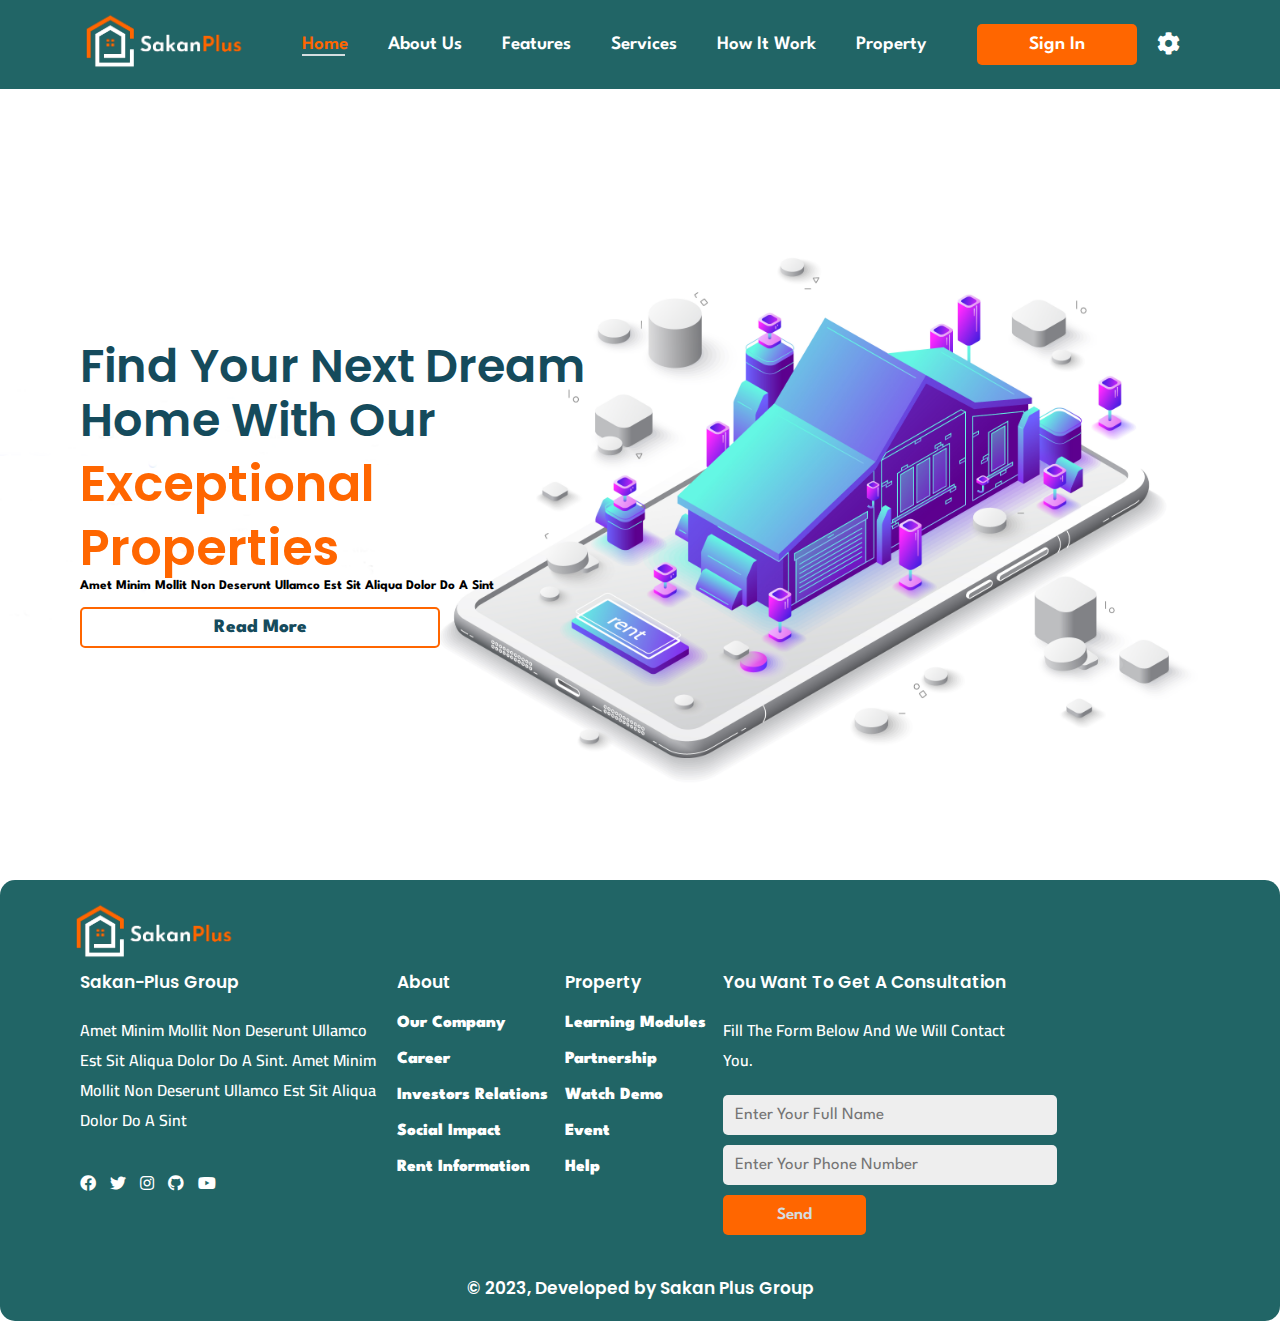
==== index.html @ 04aadc59 "modified html file and css add responsive design code" ====
<!DOCTYPE html>
<html lang="en">

<head>
    <meta charset="UTF-8">
    <meta http-equiv="X-UA-Compatible" content="IE=edge">
    <meta name="viewport" content="width=device-width, initial-scale=1.0">
    <title>Sakan-Plus-Real-Estate</title>

    <meta name="description"
        content="The leading real estate marketplace. Search millions of for-sale and rental listings, compare SakanPlus® home values and connect with local professionals.">
    <meta itemprop="name" content="Sakan-Plus Real Estate, Rentals, and Mortgage">

    <meta property="og:title" content="Sakan-Plus: Real Estate, Apartments, Mortgages & Home Values">
    <meta property="og:type" content="website">
    <meta property="og:image" content="logo.png">
    <meta property="og:url" content="https://www.Sakan-Plus.com/">
    <meta property="og:description"
        content="The leading real estate marketplace. Search millions of for-sale and rental listings, compare sakan-plus® home values and connect with local professionals.">
    <meta property="og:locale" content="en_US">
    <meta property="og:site_name" content="Sakan Plus">

    <meta name="ROBOTS" content="All">

    <meta name="next-head-count" content="2">
    <meta name="google-translate-customization" content="3">
    <meta name="google-signIn-scope" content="openid profile email">
    <meta name="google-signIn-cookiePolicy" content="single_host_origin">

    <meta name="viewport"
        content="width=device-width, height=device-height, user-scalable=yes, initial-scale=1.0, minimum-scale=1.0">
    <meta name="referrer" content="always">
    <meta name="msapplication-config" content="none">
    <meta name="apple-mobile-web-app-capable" content="yes">
    <meta name="format-detection" content="telephone=no">
    <meta http-equiv="x-dns-prefetch-control" content="on">

    <meta name="author" content="Sakan-Plus-IT-group">
    <meta name="keyword" content="real Estate, home ,house ,buy ,sell ,rent ,services ,agent ,manage ,address">
    <meta name="googleBot" content="translate">


    <link rel="stylesheet" href="css/style.css">
    <link rel="shortcut icon" href="assets/favicon-logo-sakan-plus/favicon-SakanPlus-En.png" type="image/x-icon"
        type="text/css">
    <link rel="apple-touch-icon" type="text/css">


    <!-- <link rel="stylesheet" href="css/bootstrap.min.css" type="text/css"> -->
    <!-- <link rel="stylesheet" href="https://maxcdn.bootstrapcdn.com/bootstrap/3.4.1/css/bootstrap.min.css"> -->
    <!--  <script src="https://ajax.googleapis.com/ajax/libs/jquery/3.6.3/jquery.min.js"></script> -->
    <!-- <script src="https://maxcdn.bootstrapcdn.com/bootstrap/3.4.1/js/bootstrap.min.js"></script> -->

    <link rel="stylesheet" href="https://cdnjs.cloudflare.com/ajax/libs/font-awesome/4.7.0/css/font-awesome.min.css">
    <link rel="stylesheet" href="https://unpkg.com/boxicons@latest/css/boxicons.min.css">

    <link rel="preconnect" href="https://fonts.googleapis.com">
    <link rel="preconnect" href="https://fonts.gstatic.com" crossorigin>
    <link
        href="https://fonts.googleapis.com/css2?family=Cairo:wght@200&family=League+Spartan:wght@200&family=Poppins:wght@400;600;700;800&display=swap"
        rel="stylesheet">

    <link rel="stylesheet" href="https://use.fontawesome.com/releases/v5.15.4/css/all.css" />

</head>

<body>



    <!-- SCROLL TOP BUTTON -->
    <a id="scroll-top-btn" class="scrollToTop" href="#header">
        <!-- <i class="fa fa-chevron-up"></i> -->
        <i class="fa fa-home"></i>
    </a>
    <!-- END SCROLL TOP BUTTON -->

    <!-- Header Section Begin -->
    <section id="header">
        <div class="header__logo">
            <a href="index.html"><img src="./assets/logo-darkmode/sakan-logo-dark-cahnge.png" class="logo" alt=""></a>
        </div>
        <div class="bx bx-menu" id="menu-icon"></div>
        <nav class="navbar">
            <ul class="navbar-list">
                <li><a class="active" href="#">home</a></li>
                <li><a href="#">about us</a></li>
                <li><a href="#">features</a></li>
                <li><a href="#">services</a></li>
                <li><a href="#">how it work</a></li>
                <li><a href="#">property</a></li>

            </ul>

        </nav>
        <div class="header-btn ">
            <a href="#" class="sign-btn">sign in</a>
            <li class="dropdown-icon">
                <a href="javascript:void(0);" onclick="myFunction()" class="drop-btn">
                    <i class="fa fa-gear"></i>
                </a>
                <div class="dropdown-content">
                    <a class="content-1" href="#">En</a>
                    <a class="content-2" href="#">Ar</a>
                </div>

            </li>
        </div>

    </section>
    <!-- Header Section End -->

    <!-- hero Section Begin -->
    <section id="hero">
        <div class="hero-aside-block">
            <h2>find your next dream home with our</h2>
            <h1>exceptional properties</h1>
            <h5>Amet minim mollit non deserunt ullamco est sit aliqua dolor do a sint</h5>
            <a href="#" class="hero-sign-btn">read more</a>
        </div>

    </section>

    <section id="hero-search">
       <!--  <div class="container-search"> -->
        <!--     <div class="select-box">
                <label for="select-box1" class="label select-box1"><span class="label-desc">Location</span></label>
                <select id="select-box1" class="select">
                    <option value="Choice 1">Irbid</option>
                    <option value="Choice 2">Ajloun</option>
                    <option value="Choice 3">Jerash</option>

                    <option value="Choice 4"> Mafraq</option>
                    <option value="Choice 5">Balqa</option>
                    <option value="Choice 6"> Amman</option>

                    <option value="Choice 4">Zarqa</option>
                    <option value="Choice 5">Madaba</option>
                    <option value="Choice 6">Karak</option>

                    <option value="Choice 4">Tafilah</option>
                    <option value="Choice 5">Ma'an</option>
                    <option value="Choice 6">Aqaba</option>
                </select> 

                

         
        </div>

        </form>
-->
        

    </section>
    <!-- hero Section Begin -->


    <!--   <section id="features">
        <div class="lft-side">
            <a href="#"><img src="./dassets/sakan-plus -main-home/home-main.jpg" alt=""></a>
        </div>
        <div class="rih-side">
            <h4>Features</h4>
            <h2>We provide the best property for you</h2>
            <h5>Amet minim mollit non deserunt ullamco est sit aliqua dolor do a sint.
                Amet minim mollit non deserunt ullamco est sit aliqua dolor do a sint</h5>
            <div class="features-box">
                <div class="bx-1"></div>
                <div class="bx-2"></div>
                <div class="bx-3"></div>
                <div class="bx-4"></div>
            </div>
            <a href="#">read more</a>
        </div>
    </section> -->


    <footer class="section-p1">
        <div class="ft-ma-logo">
            <a href="index.html">
                <!--   <i class="fa fa-home" aria-hidden="true"></i>
                  <h4 class="col-1">SakanPlus</h4> -->
                <img src="./assets/logo-darkmode/sakan-logo-dark-cahnge.png" class="logo" alt="">
            </a>

        </div>
        <div class="ft-ma-space">
            <div class="col">
                <h4>Sakan-Plus group</h4>
                <p>Amet minim mollit non deserunt ullamco est sit aliqua dolor do a sint.
                    Amet minim mollit non deserunt ullamco est sit aliqua dolor do a sint</p>
                <p id="time"></p>
                <div class="follow">
                    <div class="icon">
                        <i class="fab fa-facebook"></i>
                        <i class="fab fa-twitter"></i>
                        <i class="fab fa-instagram"></i>
                        <i class="fab fa-github"></i>
                        <i class="fab fa-youtube"></i>
                    </div>
                </div>
            </div>

            <div class="col">
                <h4>about</h4>
                <a href="#">our company</a>
                <a href="#">career</a>
                <a href="#">investors relations</a>
                <a href="#">social impact</a>
                <a href="#">rent information</a>
            </div>
            <div class="col">
                <h4>property</h4>
                <a href="#">learning modules</a>
                <a href="#">partnership</a>
                <a href="#">watch demo</a>
                <a href="#">event</a>
                <a href="#">Help</a>
            </div>

            <div class="col">
                <h4>you want to get a consultation</h4>
                <p>fill the form below and we will contact you.</p>
                <form class="ft-form-ty1" action="#" method="post">
                    <input type="text" name="full_name" placeholder="Enter Your Full Name">
                    <input type="text" name="phone_number" placeholder="Enter Your Phone Number">

                    <button type="submit">Send</button>
                </form>
            </div>

            <div class="copyright">
                <h4>&copy; 2023, Developed by <a href="https://github.com/MALEK-FRAIJ/SakanPlus.git">Sakan Plus
                        Group</a>
                </h4>
            </div>
        </div>
    </footer>





















    <!-- js file link -->
    <script src="./js/index.js"></script>
</body>

</html>
---- css/style.css ----
@import url('https://fonts.googleapis.com/css2?family=Cairo:wght@200&family=League+Spartan:wght@200&display=swap');

:root {
    --headingColor: #222;
    --backgroundMainColor: #216566;
    --fontColor: #d5dee0;
    --orangeColor: #ff6600;
    --background-transparent: transparent;
    --shadowBoxVar: 0 5px 15px rgba(0, 0, 0, 0.466);
    --darkFont: #050505;
    --uxBackgroundColor: #fdd7bd33;
    --dropBackgroundColor: #d3d5dfc7;
    --cairoFont: 'Cairo', sans-serif;
    --heroH2Color: #154b5c;
    --whiteColor: #ffffff;
}

/* Table of Content
==================================================
#BASIC TYPOGRAPHY
#HEADER SECTION
#NAVBAR SECTION
#SLIDER SECTION
#PROMO SECTION
#PRODUCT SECTION
#BANNER SECTION
#POPULAR SECTION
#SUPPORT SECTION
#TESTIMONIAL SECTION
#LATEST BLOG SECTION
#CLIENT BRAND SECTION
#PRODUCT PAGE
#PRODUCT DETAILS PAGE
#CART VIEW PAGE
#CHECKOUT PAGE
#MY ACCOUNT  PAGE
#BLOG ARCHIVE  PAGE
#BLOG DETAILS  PAGE
#CONTACT  PAGE
#ERROR  PAGE
#FOOTER SECTION
#RESPONSIVE DESIGN

*/

/* BASE - Base styles, Variables, Mixins, etc. */
* {
    margin: 0;
    padding: 0;
    box-sizing: border-box;
    font-family: 'League Spartan', sans-serif;
}

h1 {
    font-size: 50px;
    line-height: 64px;
    color: var(--headingColor);
}

h2 {
    font-size: 46px;
    line-height: 54px;
    color: var(--headingColor);
}

h4 {
    font-size: 20px;
    color: var(--headingColor);
}

h6 {
    font-weight: 700;
    font-size: 12px;
}

p {
    font-size: 16px;
    color: #465b52;
    margin: 15px 0 20px 0;
}

body {
    width: 100%;
    /* background-color: var(); */

}

/* Header Section Begin*/
#header,
.header-btn,
.navbar .navbar-list,
.navbar-search,
#features {
    display: flex;
    align-items: center;
    justify-content: space-between;
    flex-wrap: no-wrap;

}

#header {

    padding: 10px 80px;
    background-color: var(--backgroundMainColor);
    /*  border-radius: 15px; */
    /*  box-shadow: var(--shadowBoxVar); */
    z-index: 999;
    position: sticky;
    top: 0;
    left: 0;
}


.header__logo .logo {
    width: 170px;
}


.navbar .navbar-list li,
.header-btn a {
    list-style-type: none;
    padding: 0 20px;
    text-transform: capitalize;
    position: relative;


}

.navbar .navbar-list li a,
.header-btn a,
.hero-aside-block a {
    text-decoration: none;
    font-size: 19px;
    font-weight: 600;
    color: var(--whiteColor);
    transition: .3s .3s ease;

}

.navbar .navbar-list li a:hover,
.navbar .navbar-list li .active {
    color: var(--orangeColor);
}

.navbar .navbar-list li a::after {
    content: "";
    width: 0%;
    height: 2px;
    background-color: var(--fontColor);
    position: absolute;
    bottom: -3px;
    left: 20px;
    transition: .3s .3s ease;
}

.navbar .navbar-list li a:hover::after,
.navbar .navbar-list li .active::after {
    width: 50%;
}

.header-btn .sign-btn,
.hero-aside-block a {
    border: 2px solid transparent;
    border-radius: 5px;
    background-color: var(--orangeColor);
    padding: 10px 50px;
    text-align: center;
    color: var(--whiteColor);
    cursor: pointer;
    transition: .2s .2s ease-in-out;
}

.header-btn .sign-btn:hover {
    background-color: var(--background-transparent);
    border: 2px solid var(--orangeColor);
}

/* dropdown -list-Languages Begin */
.dropdown-icon {
    display: flex;
}

.dropdown-icon .drop-btn .fa {
    font-size: 23px;
    color: var(--whiteColor);
}

.dropdown-icon .drop-btn .fa:hover {
    color: var(--orangeColor);
}

.header-btn .dropdown-content {
    position: relative;
    display: none;
    z-index: 1;
    background-color: var(--orangeColor);
    min-width: 50px;
    box-shadow: 0px 8px 16px 0px rgba(0, 0, 0, 0.2);
    border-radius: 50px;

}

.header-btn .dropdown-content a {
    color: var(--fontColor);
    padding: 12px 16px;
    text-decoration: none;
    display: block;
    text-align: left;

}

.header-btn .dropdown-content .content-1:hover {
    background-color: var(--dropBackgroundColor);
    color: var(--orangeColor);
    border-top-right-radius: 50px;
    border-top-left-radius: 50px;
}

.header-btn .dropdown-content .content-2:hover {
    background-color: var(--dropBackgroundColor);
    color: var(--orangeColor);
    border-bottom-right-radius: 50px;
    border-bottom-left-radius: 50px;
}

#menu-icon {
    font-size: 40px;
    z-index: 10001;
    color: var(--whiteColor);
    cursor: pointer;
    display: none;
}

/* dropdown -list-Languages End */
/* Header Section End */



/*   hero Section Begin */
#hero {
    background-image: url("../assets/hero-background-real-estate/hero1.png");
    background-size: cover;
    background-position: top 60% right 0;
    background-color: #E3E6F3;
    height: 90vh;
    width: 100%;
    padding: 0 80px;
}

#hero .hero-aside-block {
    max-width: 50%;
    height: 90vh;
    display: flex;
    flex-direction: column;
    align-items: flex-start;
    justify-content: center;
    text-transform: capitalize;
}

#hero h5 {
    padding-bottom: 15px;
}

#hero h2 {
    color: var(--heroH2Color);
    padding-bottom: 5px;
    font-weight: 600;
    font-family: 'Poppins', sans-serif;

}

#hero h1 {
    color: var(--orangeColor);
    font-weight: 600;
    font-family: 'Poppins', sans-serif;
}

.hero-aside-block a {
    width: 40vh;
    font-weight: 800;
    background-color: var(--background-transparent);
    border: 2px solid var(--orangeColor);
    color: var(--heroH2Color);
}

.hero-aside-block a:hover {
    background-color: var(--orangeColor);
    color: var(--whiteColor);
}
/*   hero Section End */


/* hero-search Begin */
#hero-search {
    
    background-color: #d5dee0;
    width: 60%;
    padding: 0 20px;
    margin: 0 auto;
    height: min-content;
    border-radius: 10px;
    margin-top: -3vw;

}
/* #hero-search .container-search{
    display: flex;
    align-items: center;
    justify-content: space-between;
    background-color: #b9aeae;
   
    
}
 */

/*   hero Search End */

/* footer section Begin */
.section-p1 {
    background-color: var(--backgroundMainColor);
    border-radius: 15px;
}

.ft-ma-logo {
    margin: 20px 0 0 40px;
    padding: 20px 0 0 30px;


}

.ft-ma-logo .logo {
    width: 170px;
}

.ft-ma-logo .logo:hover {
    border: 2px solid var(--whiteColor);
    border-radius: 4px;
}

.ft-ma-space {
    display: flex;
    flex-wrap: wrap;
    justify-content: space-between;
    margin: 0 40px;
    padding: 0 40px;

}

.ft-ma-space .col {
    width: fit-content;
    flex-wrap: wrap;
    display: flex;
    flex-direction: column;
    align-items: flex-start;
    text-transform: capitalize;

}

.ft-ma-space .col p {
    width: 300px;
    font-weight: 600;
    font-size: 16px;
    font-family: 'Cairo', sans-serif;

}

.ft-ma-space h4,
.ft-ma-space .copyright a {
    font-size: 17px;
    padding-bottom: 20px;
    font-weight: 600;
    color: var(--whiteColor);
    font-family: 'Poppins', sans-serif;

}

.ft-ma-space p {
    margin-top: 0;
    font-size: 17px;
    color: var(--whiteColor);

}

.ft-ma-space a {
    color: var(--whiteColor);
    font-size: 17px;
    font-weight: 900;
    text-decoration: none;
    margin-bottom: 20px;
}

.ft-ma-space .follow i {
    color: var(--whiteColor);
    padding-right: 10px;
    cursor: pointer;
    margin-bottom: 20px;

}

.ft-ma-space .follow i:hover,
.ft-ma-space a:hover {
    color: var(--orangeColor);
}

.ft-ma-space .copyright {
    width: 100%;
    text-align: center;
    margin-top: 20px;
    padding-top: 20px;

}

.ft-ma-space .ft-form-ty1 input[type=text] {

    width: 70%;
    margin-bottom: 10px;
    padding: 10px;
    border: 2px solid transparent;
    border-radius: 5px;
    background-color: #eee;
    font-size: 17px;
}

.ft-ma-space .ft-form-ty1 button {
    width: 30%;
    padding: 10px;
    border: 2px solid var(--background-transparent);
    cursor: pointer;
    border-radius: 5px;
    color: var(--fontColor);
    background-color: var(--orangeColor);
    font-size: 17px;
    font-weight: 600;
    transition: .2s .2s ease;
}

.ft-ma-space .ft-form-ty1 button:hover {
    background-color: var(--background-transparent);
    border: 2px solid var(--orangeColor);
}

/* footer section End */






















/*scroll to top Begin*/
#scroll-top-btn {
    position: fixed;
    bottom: 20px;
    right: 20px;
    display: none;
    font-size: 18px;
    border: none;
    outline: none;
    background-color: var(--orangeColor);
    color: white;
    cursor: pointer;
    padding: 15px;
    border-radius: 10px;

    /*  -webkit-transition: all 0.5s ease 0s;
    -moz-transition: all 0.5s ease 0s;
    -ms-transition: all 0.5s ease 0s;
    -o-transition: all 0.5s ease 0s;
    transition: all 0.5s ease 0s; */
}

#scroll-top-btn:hover,
#scroll-top-btn:focus {
    border: 2px solid var(--orangeColor);
    background-color: var(--background-transparent);
    text-decoration: none;
    color: var(--orangeColor);
}

/*scroll to top End*/
/* RESPONSIVE DESIGN Begin */

@media (max-width: 1199px) {
    #header {
        padding: 15px 3% 15px 7%;
        transition: .2s;

    }


    #hero .hero-aside-block {
        min-width: 50%;
    }

    #hero h5 {
        font-size: 16px;
    }

    #hero h1 {
        font-size: 3.5vw;
    }
}

@media (max-width: 991px) {

    #header {
        padding: 15px 1%;

    }

    .navbar .navbar-list li,
    .header-btn a {
        padding: 0 10px;
    }

    #hero .hero-aside-block {
        min-width: 60%;
    }


}

@media (max-width: 767px) {
    #header {
        padding: 5px 2%;
        flex-wrap: wrap;

    }

    .navbar .navbar-list li,
    .header-btn a {
        padding: 0 5px;
    }

    .navbar .navbar-list li a {
        padding: 5px;
    }

    #hero .hero-aside-block {
        max-width: 70%;

    }

    #hero h2 {
        font-size: 4.5vw;

    }

    #hero h5 {

        font-size: 15px;
    }

    #hero h1 {

        font-size: 3.5vw;
    }

    .ft-ma-space .col {
        margin-bottom: 15%;
    }
}

@media (max-width: 640px) {
    #header {
        padding: 18px 3%;
        transition: .2s;

    }


    #menu-icon {
        display: block;
    }

    .navbar .navbar-list li a {
        color: var(--darkFont);
        font-weight: 600;
        font-size: 16px;
        font-family: 'Poppins', sans-serif;
    }

    .navbar .navbar-list li a:hover::after,
    .navbar .navbar-list li .active::after {
        width: 0;
    }


    .navbar .navbar-list {

        position: absolute;
        top: -800px;
        left: 0;
        right: 0;
        display: flex;
        flex-direction: column;
        background-color: #b9bcc7ad;
        transition: all .50s ease;
        text-align: left;

    }

    .navbar .navbar-list a {
        display: block;
        padding: 1rem;
        margin: 0.8rem;
        color: var(--darkFont);
    }

    .navbar .open {
        top: 100%;
    }

    .header__logo {
        padding-left: 50px;
    }


}

@media (max-width: 480px) {
    #hero {
        background-position: top 25% right 20%;
        height: 90vh;
    }
   
    #hero .hero-aside-block {
        max-width: 100%;

    }

    #hero h2 {
        font-size: 4.5vw;

    }

    #hero h5 {

        font-size: 15px;
    }

    #hero h1 {

        font-size: 3.5vw;
    }
}

@media (max-width: 360px) {
   
    .ft-ma-space .col p {
        width: 240px;
    }
}

/* RESPONSIVE DESIGN End */
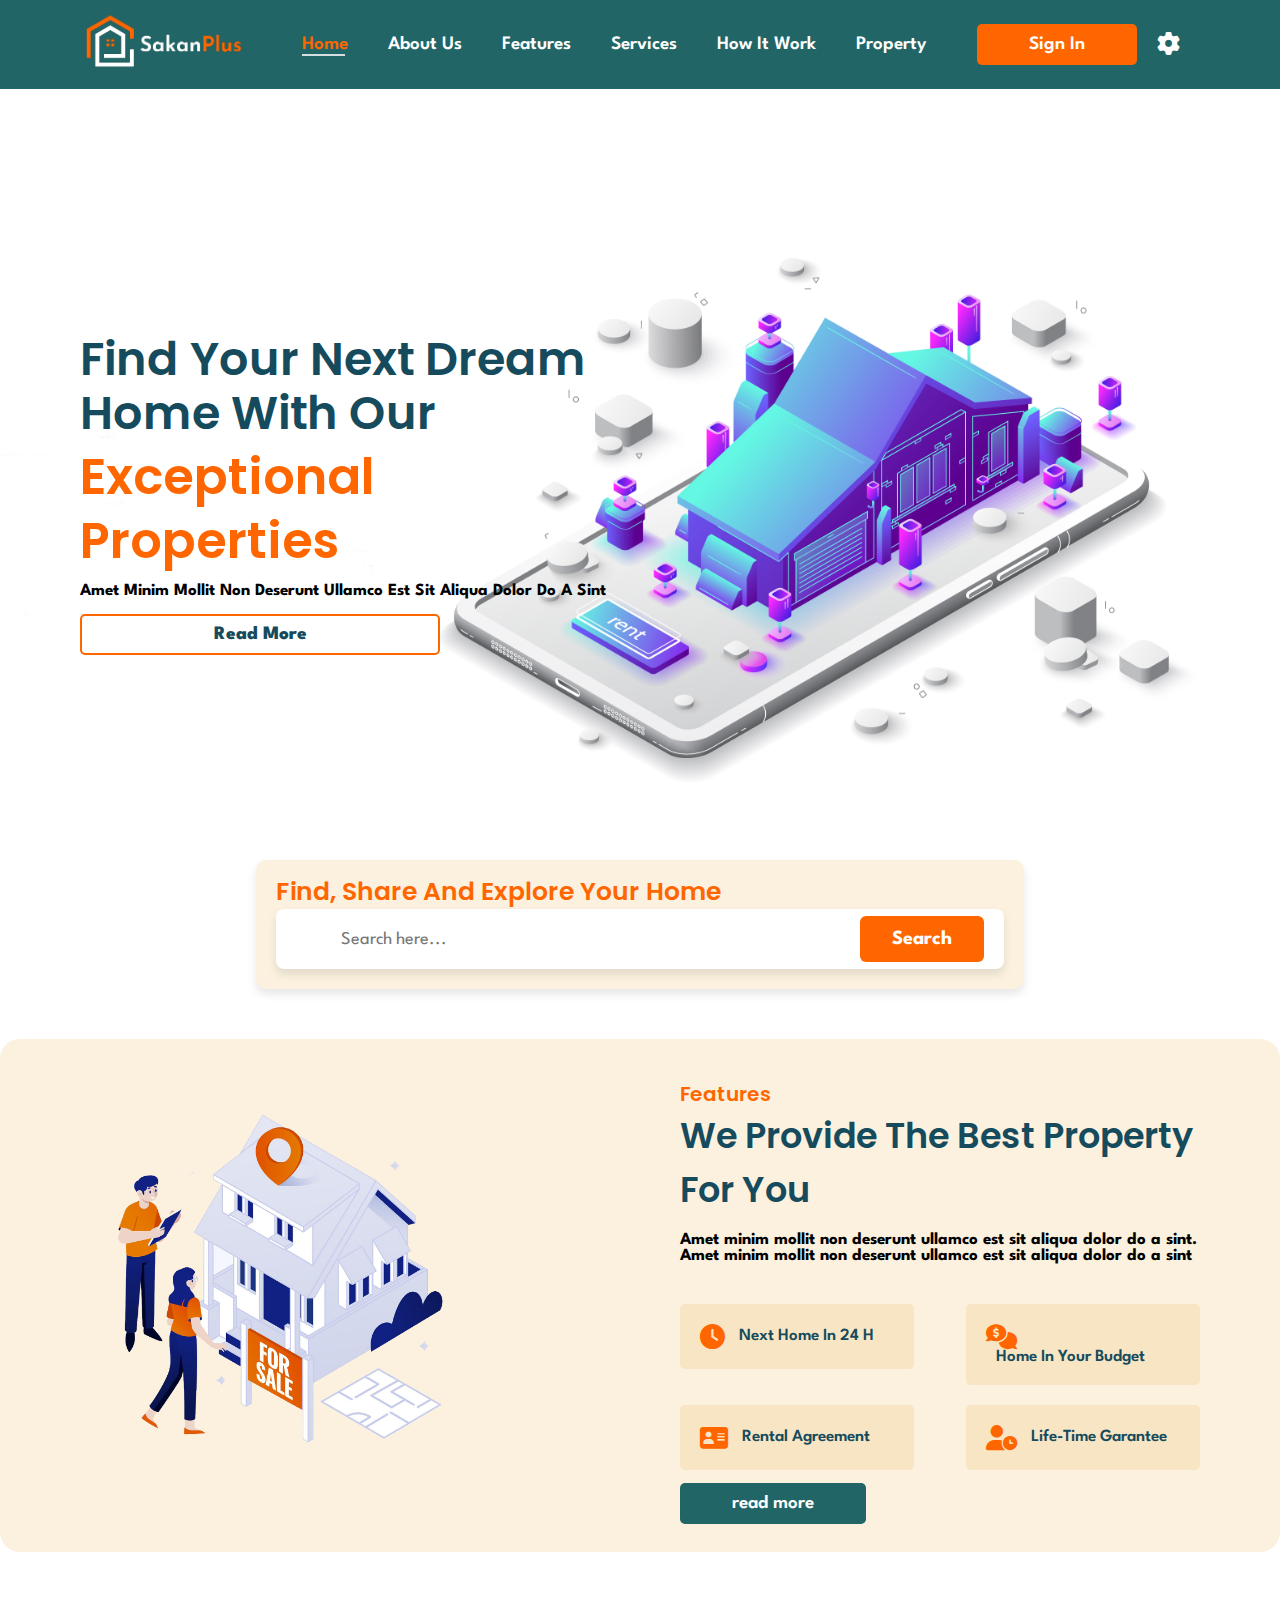
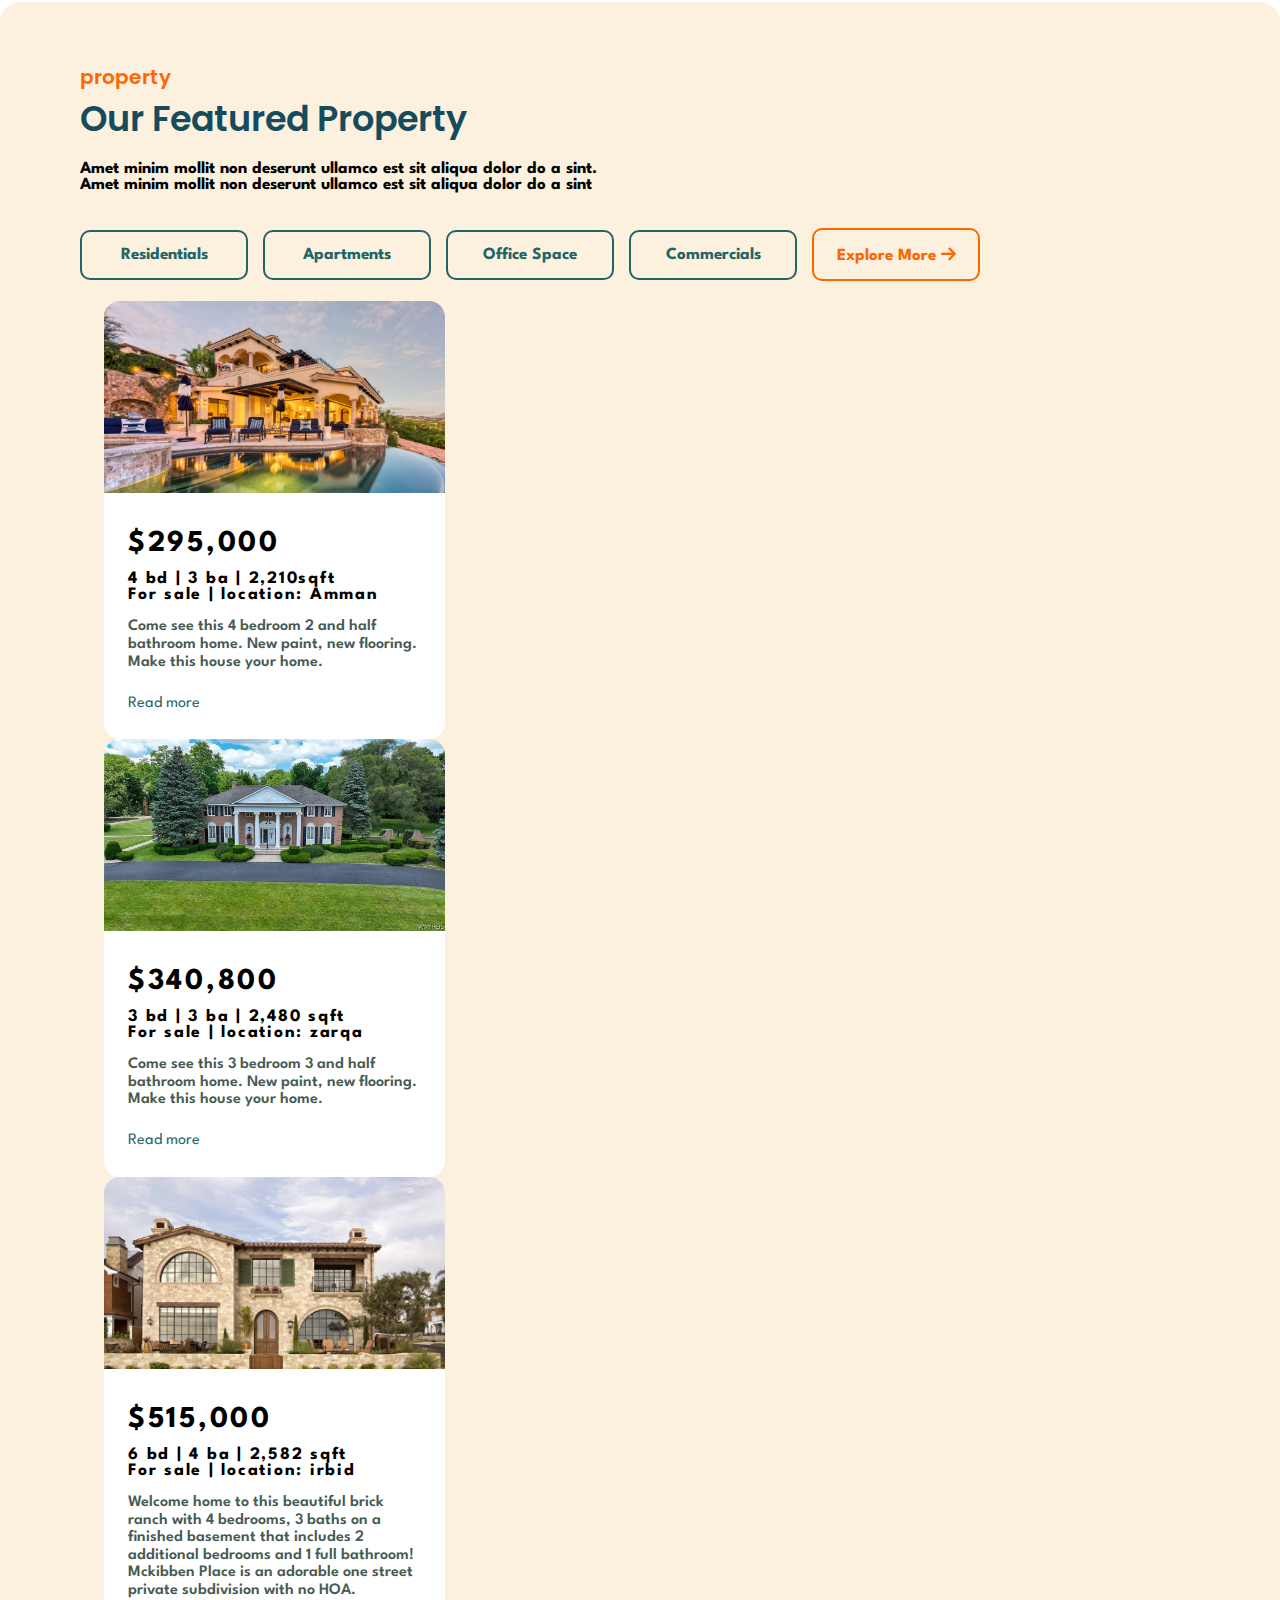
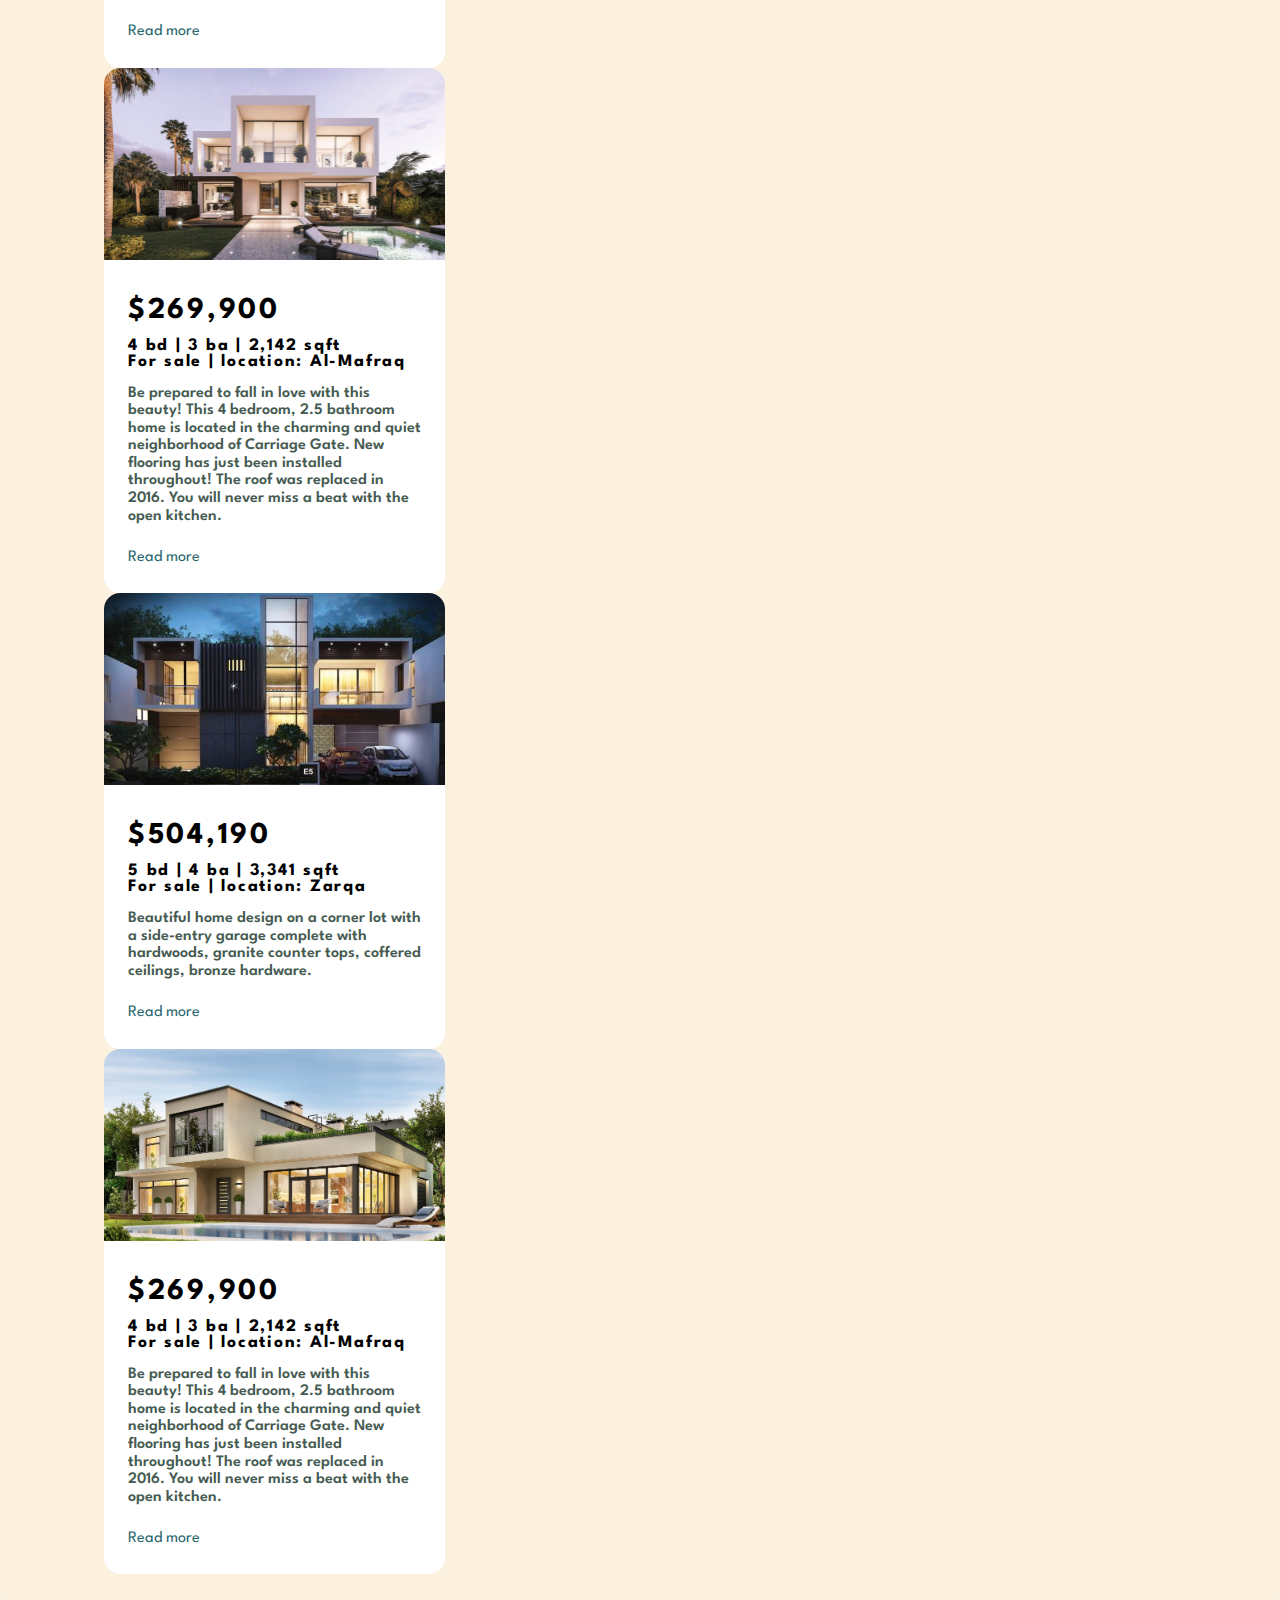
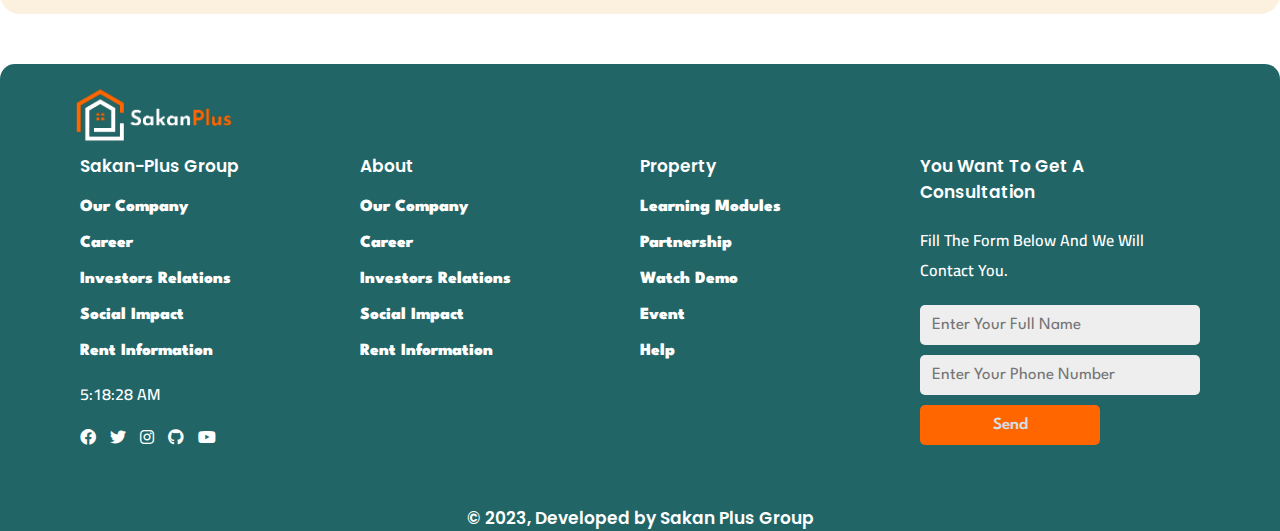
==== commit c9dea6dd: "add a new images for the card home in project" ====
--- a/index.html
+++ b/index.html
@@ -61,6 +61,9 @@
         rel="stylesheet">
 
     <link rel="stylesheet" href="https://use.fontawesome.com/releases/v5.15.4/css/all.css" />
+    <link rel="stylesheet" href="https://unicons.iconscout.com/release/v4.0.0/css/line.css" />
+    <link rel="stylesheet" href="https://cdnjs.cloudflare.com/ajax/libs/font-awesome/6.0.0/css/all.min.css">
+
 
 </head>
 
@@ -69,11 +72,13 @@
 
 
     <!-- SCROLL TOP BUTTON -->
-    <a id="scroll-top-btn" class="scrollToTop" href="#header">
-        <!-- <i class="fa fa-chevron-up"></i> -->
-        <i class="fa fa-home"></i>
+    <a id="scroll-top-btn" class="scrollToTop" href="#">
+        <i class="fa fa-chevron-up"></i>
+        <!-- <i class="fa fa-home"></i> -->
     </a>
     <!-- END SCROLL TOP BUTTON -->
+
+
 
     <!-- Header Section Begin -->
     <section id="header">
@@ -122,58 +127,237 @@
     </section>
 
     <section id="hero-search">
-       <!--  <div class="container-search"> -->
-        <!--     <div class="select-box">
-                <label for="select-box1" class="label select-box1"><span class="label-desc">Location</span></label>
-                <select id="select-box1" class="select">
-                    <option value="Choice 1">Irbid</option>
-                    <option value="Choice 2">Ajloun</option>
-                    <option value="Choice 3">Jerash</option>
-
-                    <option value="Choice 4"> Mafraq</option>
-                    <option value="Choice 5">Balqa</option>
-                    <option value="Choice 6"> Amman</option>
-
-                    <option value="Choice 4">Zarqa</option>
-                    <option value="Choice 5">Madaba</option>
-                    <option value="Choice 6">Karak</option>
-
-                    <option value="Choice 4">Tafilah</option>
-                    <option value="Choice 5">Ma'an</option>
-                    <option value="Choice 6">Aqaba</option>
-                </select> 
-
-                
-
-         
-        </div>
-
-        </form>
--->
-        
+        <h1>Find, share and explore your home</h1>
+        <div class="input-box">
+            <i class="uil uil-search"></i>
+            <input type="text" placeholder="Search here..." />
+            <button class="button">Search</button>
+        </div>
 
     </section>
     <!-- hero Section Begin -->
 
 
-    <!--   <section id="features">
+    <section id="features">
         <div class="lft-side">
-            <a href="#"><img src="./dassets/sakan-plus -main-home/home-main.jpg" alt=""></a>
-        </div>
-        <div class="rih-side">
+            <a href="#"><img src="./assets/sakan-plus-main-home/home-carton-ez-des-213.png" class="lft-img" alt=""></a>
+        </div>
+        <div class="rft-side">
             <h4>Features</h4>
             <h2>We provide the best property for you</h2>
             <h5>Amet minim mollit non deserunt ullamco est sit aliqua dolor do a sint.
                 Amet minim mollit non deserunt ullamco est sit aliqua dolor do a sint</h5>
             <div class="features-box">
-                <div class="bx-1"></div>
-                <div class="bx-2"></div>
-                <div class="bx-3"></div>
-                <div class="bx-4"></div>
-            </div>
-            <a href="#">read more</a>
-        </div>
-    </section> -->
+                <div class="bx-1">
+                    <i class="fa fa-clock-o" aria-hidden="true"></i>
+                    <h6>next home in 24 h</h6>
+                </div>
+                <div class="bx-2">
+                    <i class="fa-solid fa-comments-dollar"></i>
+                    <h6>home in your budget</h6>
+                </div>
+                <div class="bx-3">
+                    <i class="fa-solid fa-address-card"></i>
+                    <h6>rental agreement</h6>
+                </div>
+                <div class="bx-4">
+                    <i class="fa-solid fa-user-clock"></i>
+                    <h6>life-time garantee</h6>
+                </div>
+            </div>
+            <a href="#" class="features-btn">read more</a>
+        </div>
+    </section>
+
+    <section id="property">
+        <div class="pro-container">
+            <div class="property-text">
+                <h4>property</h4>
+                <h2>our featured property</h2>
+                <h5>Amet minim mollit non deserunt ullamco est sit aliqua dolor do a sint.
+                    Amet minim mollit non deserunt ullamco est sit aliqua dolor do a sint</h5>
+            </div>
+            <div class="property-btn">
+                <a href="#">residentials</a>
+                <a href="#">Apartments</a>
+                <a href="#">office space</a>
+                <a href="#">commercials</a>
+                <a href="#" class="ex-flex-end">explore more <i class="fa-solid fa-arrow-right"></i></a>
+
+
+            </div>
+            <div class="articles">
+                <div class="article-card">
+                    <div class="article-wrapper">
+                        <figure>
+                            <img src="assets/cart-home-sakan-plus/cart-home-2.jpg" alt="" />
+                        </figure>
+                        <div class="article-body">
+                            <h2>$295,000</h2>
+                            <h4>4 bd | 3 ba | 2,210sqft</h4>
+                            <h4>For sale | location: Amman</h4>
+                            <p>Come see this 4 bedroom 2 and half bathroom home.
+                                New paint, new flooring. Make this house your home.</p>
+                            <a href="#" class="read-more">
+                                Read more <span class="sr-only">about this is some title</span>
+                                <svg xmlns="http://www.w3.org/2000/svg" class="icon" viewBox="0 0 20 20"
+                                    fill="currentColor">
+                                    <path fill-rule="evenodd"
+                                        d="M12.293 5.293a1 1 0 011.414 0l4 4a1 1 0 010 1.414l-4 4a1 1 0 01-1.414-1.414L14.586 11H3a1 1 0 110-2h11.586l-2.293-2.293a1 1 0 010-1.414z"
+                                        ; clip-rule="evenodd" />
+                                </svg>
+                            </a>
+                        </div>
+                    </div>
+                </div>
+            </div>
+
+            <div class="articles">
+                <div class="article-card">
+                    <div class="article-wrapper">
+                        <figure>
+                            <img src="assets/cart-home-sakan-plus//cart-home-1.jpg" alt="" />
+                        </figure>
+                        <div class="article-body">
+                            <h2>$340,800</h2>
+                            <h4>3 bd | 3 ba | 2,480 sqft</h4>
+                            <h4>For sale | location: zarqa</h4>
+                            <p>Come see this 3 bedroom 3 and half bathroom home.
+                                New paint, new flooring. Make this house your home.</p>
+                            <a href="#" class="read-more">
+                                Read more <span class="sr-only">about this is some title</span>
+                                <svg xmlns="http://www.w3.org/2000/svg" class="icon" viewBox="0 0 20 20"
+                                    fill="currentColor">
+                                    <path fill-rule="evenodd"
+                                        d="M12.293 5.293a1 1 0 011.414 0l4 4a1 1 0 010 1.414l-4 4a1 1 0 01-1.414-1.414L14.586 11H3a1 1 0 110-2h11.586l-2.293-2.293a1 1 0 010-1.414z"
+                                        ; clip-rule="evenodd" />
+                                </svg>
+                            </a>
+                        </div>
+                    </div>
+                </div>
+            </div>
+
+            <div class="articles">
+                <div class="article-card">
+                    <div class="article-wrapper">
+                        <figure>
+                            <img src="assets/cart-home-sakan-plus/cart-home-4.jpg" alt="" />
+                        </figure>
+                        <div class="article-body">
+                            <h2>$515,000</h2>
+                            <h4>6 bd | 4 ba | 2,582 sqft</h4>
+                            <h4>For sale | location: irbid</h4>
+                            <p>Welcome home to this beautiful brick ranch with 4 bedrooms,
+                                3 baths on a finished basement that includes 2 additional
+                                bedrooms and 1 full bathroom! Mckibben Place is an adorable
+                                one street private subdivision with no HOA. </p>
+                            <a href="#" class="read-more">
+                                Read more <span class="sr-only">about this is some title</span>
+                                <svg xmlns="http://www.w3.org/2000/svg" class="icon" viewBox="0 0 20 20"
+                                    fill="currentColor">
+                                    <path fill-rule="evenodd"
+                                        d="M12.293 5.293a1 1 0 011.414 0l4 4a1 1 0 010 1.414l-4 4a1 1 0 01-1.414-1.414L14.586 11H3a1 1 0 110-2h11.586l-2.293-2.293a1 1 0 010-1.414z"
+                                        ; clip-rule="evenodd" />
+                                </svg>
+                            </a>
+                        </div>
+                    </div>
+                </div>
+            </div>
+
+            <div class="articles">
+                <div class="article-card">
+                    <div class="article-wrapper">
+                        <figure>
+                            <img src="assets/cart-home-sakan-plus/cart-home-5.jpg" alt="" />
+                        </figure>
+                        <div class="article-body">
+                            <h2>$269,900</h2>
+                            <h4>4 bd | 3 ba | 2,142 sqft</h4>
+                            <h4>For sale | location: Al-Mafraq</h4>
+                            <p>Be prepared to fall in love with this beauty! This 4 bedroom,
+                                2.5 bathroom home is located in the charming and quiet neighborhood
+                                of Carriage Gate. New flooring has just been installed throughout!
+                                The roof was replaced in 2016. You will never miss a beat with
+                                the open kitchen.</p>
+                            <a href="#" class="read-more">
+                                Read more <span class="sr-only">about this is some title</span>
+                                <svg xmlns="http://www.w3.org/2000/svg" class="icon" viewBox="0 0 20 20"
+                                    fill="currentColor">
+                                    <path fill-rule="evenodd"
+                                        d="M12.293 5.293a1 1 0 011.414 0l4 4a1 1 0 010 1.414l-4 4a1 1 0 01-1.414-1.414L14.586 11H3a1 1 0 110-2h11.586l-2.293-2.293a1 1 0 010-1.414z"
+                                        ; clip-rule="evenodd" />
+                                </svg>
+                            </a>
+                        </div>
+                    </div>
+                </div>
+            </div>
+
+            <div class="articles">
+                <div class="article-card">
+                    <div class="article-wrapper">
+                        <figure>
+                            <img src="assets/cart-home-sakan-plus/cart-home-6.jpeg"" />
+                        </figure>
+                        <div class="article-body">
+                            <h2>$504,190</h2>
+                            <h4>5 bd | 4 ba | 3,341 sqft</h4>
+                            <h4>For sale | location: Zarqa</h4>
+                            <p> Beautiful home design on a corner lot with a side-entry garage complete with hardwoods,
+                                granite counter tops, coffered ceilings, bronze hardware.</p>
+                            <a href="#" class="read-more">
+                                Read more <span class="sr-only">about this is some title</span>
+                                <svg xmlns="http://www.w3.org/2000/svg" class="icon" viewBox="0 0 20 20"
+                                    fill="currentColor">
+                                    <path fill-rule="evenodd"
+                                        d="M12.293 5.293a1 1 0 011.414 0l4 4a1 1 0 010 1.414l-4 4a1 1 0 01-1.414-1.414L14.586 11H3a1 1 0 110-2h11.586l-2.293-2.293a1 1 0 010-1.414z"
+                                        ; clip-rule="evenodd" />
+                                </svg>
+                            </a>
+                        </div>
+                    </div>
+                </div>
+            </div>
+
+
+
+            <div class="articles">
+                <div class="article-card">
+                    <div class="article-wrapper">
+                        <figure>
+                            <img src="assets/cart-home-sakan-plus/Most-Beautiful-House-in-the-World.jpg" alt="" />
+                        </figure>
+                        <div class="article-body">
+                            <h2>$269,900</h2>
+                            <h4>4 bd | 3 ba | 2,142 sqft</h4>
+                            <h4>For sale | location: Al-Mafraq</h4>
+                            <p>Be prepared to fall in love with this beauty! This 4 bedroom,
+                                2.5 bathroom home is located in the charming and quiet neighborhood
+                                of Carriage Gate. New flooring has just been installed throughout!
+                                The roof was replaced in 2016. You will never miss a beat with
+                                the open kitchen.</p>
+                            <a href="#" class="read-more">
+                                Read more <span class="sr-only">about this is some title</span>
+                                <svg xmlns="http://www.w3.org/2000/svg" class="icon" viewBox="0 0 20 20"
+                                    fill="currentColor">
+                                    <path fill-rule="evenodd"
+                                        d="M12.293 5.293a1 1 0 011.414 0l4 4a1 1 0 010 1.414l-4 4a1 1 0 01-1.414-1.414L14.586 11H3a1 1 0 110-2h11.586l-2.293-2.293a1 1 0 010-1.414z"
+                                        ; clip-rule="evenodd" />
+                                </svg>
+                            </a>
+                        </div>
+                    </div>
+                </div>
+            </div>
+
+
+
+
+
+        </div>
+    </section>
 
 
     <footer class="section-p1">
@@ -188,8 +372,11 @@
         <div class="ft-ma-space">
             <div class="col">
                 <h4>Sakan-Plus group</h4>
-                <p>Amet minim mollit non deserunt ullamco est sit aliqua dolor do a sint.
-                    Amet minim mollit non deserunt ullamco est sit aliqua dolor do a sint</p>
+                <a href="#">our company</a>
+                <a href="#">career</a>
+                <a href="#">investors relations</a>
+                <a href="#">social impact</a>
+                <a href="#">rent information</a>
                 <p id="time"></p>
                 <div class="follow">
                     <div class="icon">
--- a/css/style.css
+++ b/css/style.css
@@ -81,8 +81,14 @@
 
 body {
     width: 100%;
-    /* background-color: var(); */
-
+    /* background-color: #644d4d15; */
+    /*  height:9999px; */
+
+
+}
+
+html {
+    scroll-behavior: smooth;
 }
 
 /* Header Section Begin*/
@@ -128,7 +134,8 @@
 
 .navbar .navbar-list li a,
 .header-btn a,
-.hero-aside-block a {
+.hero-aside-block a,
+.rft-side a {
     text-decoration: none;
     font-size: 19px;
     font-weight: 600;
@@ -159,7 +166,8 @@
 }
 
 .header-btn .sign-btn,
-.hero-aside-block a {
+.hero-aside-block a,
+.rft-side a {
     border: 2px solid transparent;
     border-radius: 5px;
     background-color: var(--orangeColor);
@@ -257,11 +265,18 @@
     text-transform: capitalize;
 }
 
-#hero h5 {
+#hero h5,
+.rft-side h5,
+.features-box h6,
+.property-text h5 {
     padding-bottom: 15px;
-}
-
-#hero h2 {
+    padding-top: 10px;
+    font-size: 17px;
+}
+
+#hero h2,
+.rft-side h2,
+.property-text h2 {
     color: var(--heroH2Color);
     padding-bottom: 5px;
     font-weight: 600;
@@ -269,7 +284,10 @@
 
 }
 
-#hero h1 {
+#hero h1,
+#hero-search h1,
+.rft-side h4,
+.property-text h4 {
     color: var(--orangeColor);
     font-weight: 600;
     font-family: 'Poppins', sans-serif;
@@ -287,33 +305,352 @@
     background-color: var(--orangeColor);
     color: var(--whiteColor);
 }
+
 /*   hero Section End */
 
 
 /* hero-search Begin */
 #hero-search {
-    
-    background-color: #d5dee0;
+
+    background-color: rgba(245, 222, 179, 0.438);
+    /*   background-color: var(--backgroundMainColor); */
     width: 60%;
     padding: 0 20px;
     margin: 0 auto;
-    height: min-content;
     border-radius: 10px;
     margin-top: -3vw;
-
-}
-/* #hero-search .container-search{
+    box-shadow: 0 5px 10px rgba(0, 0, 0, 0.1);
+}
+
+#hero-search h1 {
+    font-size: 25px;
+    text-transform: capitalize;
+    color: var(--orangeColor);
+}
+
+.input-box {
+    position: relative;
+    height: 60px;
+    max-width: 900px;
+    width: 100%;
+    background: #fff;
+    margin: 5px 0;
+    border-radius: 8px;
+    box-shadow: 0 5px 10px rgba(0, 0, 0, 0.1);
+    bottom: 20px;
+}
+
+.input-box i,
+.input-box .button {
+    position: absolute;
+    top: 50%;
+    transform: translateY(-50%);
+
+}
+
+.input-box i {
+    left: 20px;
+    font-size: 30px;
+    color: var(--orangeColor);
+}
+
+.input-box input {
+    height: 100%;
+    width: 100%;
+    outline: none;
+    font-size: 18px;
+    font-weight: 400;
+    border: none;
+    padding: 0 155px 0 65px;
+    background-color: transparent;
+}
+
+.input-box .button {
+    right: 20px;
+    font-size: 20px;
+    font-weight: 700;
+    color: var(--whiteColor);
+    border: 2px solid var(--background-transparent);
+    padding: 12px 30px;
+    border-radius: 6px;
+    background-color: var(--orangeColor);
+    cursor: pointer;
+    transition: .2s ease;
+    outline: none;
+}
+
+.input-box .button:active {
+    transform: translateY(-30%) scale(0.98);
+    background-color: var(--backgroundMainColor);
+    color: var(--whiteColor);
+
+
+}
+
+/*   hero Search End */
+
+/* features Section Begin */
+#features {
+    padding: 40px;
+    margin: 50px 0;
     display: flex;
+    justify-content: space-between;
     align-items: center;
+    background-color: rgba(245, 222, 179, 0.438);
+    border-radius: 20px;
+}
+
+#features .lft-side,
+.rft-side {
+    margin: 0 20px;
+    padding: 0 20px;
+    width: 50%;
+
+}
+
+.rft-side h2,
+.property-text h2 {
+    font-weight: 600;
+    font-size: 35px;
+    text-transform: capitalize;
+}
+
+#features .lft-side .lft-img {
+    border-radius: 10px;
+    width: 100%;
+
+
+}
+
+.features-box {
+    display: flex;
     justify-content: space-between;
-    background-color: #b9aeae;
-   
-    
-}
- */
-
-/*   hero Search End */
-
+    align-items: flex-start;
+    width: 100%;
+    flex-wrap: wrap;
+    margin: 15px 0;
+}
+
+.features-box .bx-1,
+.bx-2,
+.bx-3,
+.bx-4 {
+    background-color: rgba(245, 222, 179, 0.623);
+    width: 45%;
+    padding: 20px;
+    margin: 10px 0;
+    border-radius: 5px;
+
+
+}
+
+.features-box i {
+    color: var(--orangeColor);
+    font-size: 25px;
+    vertical-align: middle;
+
+}
+
+.features-box h6 {
+    display: inline-block;
+    padding: 0 10px;
+    text-transform: capitalize;
+    font-weight: 600;
+    color: var(--heroH2Color);
+}
+
+.rft-side a {
+    background-color: var(--backgroundMainColor);
+}
+
+.rft-side a:hover {
+    background-color: var(--background-transparent);
+    color: var(--orangeColor);
+    border: 2px solid var(--orangeColor);
+}
+
+/* features Section End */
+
+/* property section Begin */
+#property {
+    background-color: rgba(245, 222, 179, 0.438);
+    padding: 40px;
+    margin: 50px 0;
+    border-radius: 20px;
+}
+
+.pro-container {
+    padding: 0 20px;
+    margin: 0 20px;
+}
+
+.pro-container .property-text {
+    margin: 20px 0;
+}
+
+.property-text h5 {
+    width: 50%;
+}
+
+.property-btn {
+    display: flex;
+    justify-content: flex-start;
+    align-items: center;
+    margin: 20px 0;
+}
+
+.property-btn a {
+    width: 15%;
+    text-decoration: none;
+    font-size: 17px;
+    background-color: var(--background-transparent);
+    padding: 15px;
+    border-radius: 10px;
+    color: var(--backgroundMainColor);
+    text-transform: capitalize;
+    border: 2px solid var(--backgroundMainColor);
+    margin-right: 15px;
+    font-weight: 700;
+    text-align: center;
+
+}
+
+.property-btn a:active,
+.property-btn a:hover {
+    background-color: var(--backgroundMainColor);
+    color: var(--whiteColor);
+    outline: none;
+}
+
+.property-btn .ex-flex-end {
+    color: var(--orangeColor);
+    border-color: var(--orangeColor);
+
+}
+
+.property-btn .ex-flex-end:hover {
+    background-color: var(--orangeColor);
+    color: var(--whiteColor);
+}
+
+/* XXXXXXXXXXXXXXXXXXXXXXXXXXXXXXXXXXXXXXXXXXXXXX */
+/* Cart Home Start */
+.articles {
+    display: grid;
+    max-width: 1200px;
+    margin-inline: auto;
+    padding-inline: 24px;
+    grid-template-columns: repeat(auto-fill, minmax(320px, 1fr));
+    cursor: pointer;
+    gap: 24px;
+}
+
+
+.article-card {
+    --img-scale: 1.001;
+    --title-color: black;
+    --link-icon-translate: -20px;
+    --link-icon-opacity: 0;
+    position: relative;
+    border-radius: 16px;
+    box-shadow: none;
+    background: #fff;
+    transform-origin: center;
+    transition: all 0.4s ease-in-out;
+    overflow: hidden;
+}
+
+.article-card a::after {
+    position: absolute;
+    inset-block: 0;
+    inset-inline: 0;
+    cursor: pointer;
+    content: "";
+}
+
+/* basic article elements styling */
+.article-card h2 {
+
+    font-family: 'League Spartan', sans-serif;
+    font-size: 1.9rem;
+    letter-spacing: 0.09em;
+    color: var(--title-color);
+    transition: color 0.3s ease-out;
+}
+
+.article-card h4 {
+    font-size: 1.1rem;
+    letter-spacing: 0.1em;
+    color: var(--title-color);
+    transition: color 0.3s ease-out;
+}
+
+.article-card p {
+    font-weight: 600;
+    line-height: 1.1rem;
+}
+
+figure {
+    margin: 0;
+    padding: 0;
+    aspect-ratio: 16 / 9;
+    overflow: hidden;
+}
+
+.article-card img {
+    max-width: 100%;
+    transform-origin: center;
+    transform: scale(var(--img-scale));
+    transition: transform 0.4s ease-in-out;
+}
+
+.article-body {
+    padding: 24px;
+}
+
+.article-card a {
+    display: inline-flex;
+    align-items: center;
+    text-decoration: none;
+    color: #28666e;
+}
+
+.article-card a:focus {
+    outline: 1px dotted #28666e;
+}
+
+.article-card a .icon {
+    min-width: 24px;
+    width: 24px;
+    height: 24px;
+    margin-left: 5px;
+    transform: translateX(var(--link-icon-translate));
+    opacity: var(--link-icon-opacity);
+    transition: all 0.3s;
+}
+
+/* using the has() relational pseudo selector to update our custom properties */
+.article-card:has(:hover, :focus) {
+    --img-scale: 1.1;
+    --title-color: #28666e;
+    --link-icon-translate: 0;
+    --link-icon-opacity: 1;
+    box-shadow: rgba(0, 0, 0, 0.16) 0px 10px 36px 0px, rgba(0, 0, 0, 0.06) 0px 0px 0px 1px;
+}
+
+.sr-only:not(:focus):not(:active) {
+    clip: rect(0 0 0 0);
+    clip-path: inset(50%);
+    height: 1px;
+    overflow: hidden;
+    position: absolute;
+    white-space: nowrap;
+    width: 1px;
+}
+
+/* Cart Home End */
+/* property Section End */
+/* XXXXXXXXXXXXXXXXXXXXXXXXXXXXXXXXXXXXXXXXX */
 /* footer section Begin */
 .section-p1 {
     background-color: var(--backgroundMainColor);
@@ -346,17 +683,17 @@
 }
 
 .ft-ma-space .col {
-    width: fit-content;
+    width: 25%;
     flex-wrap: wrap;
     display: flex;
     flex-direction: column;
-    align-items: flex-start;
+    align-items: stretch;
     text-transform: capitalize;
 
 }
 
 .ft-ma-space .col p {
-    width: 300px;
+    width: 90%;
     font-weight: 600;
     font-size: 16px;
     font-family: 'Cairo', sans-serif;
@@ -411,7 +748,7 @@
 
 .ft-ma-space .ft-form-ty1 input[type=text] {
 
-    width: 70%;
+    width: 100%;
     margin-bottom: 10px;
     padding: 10px;
     border: 2px solid transparent;
@@ -421,7 +758,7 @@
 }
 
 .ft-ma-space .ft-form-ty1 button {
-    width: 30%;
+    width: 20vh;
     padding: 10px;
     border: 2px solid var(--background-transparent);
     cursor: pointer;
@@ -491,6 +828,31 @@
     color: var(--orangeColor);
 }
 
+@container card (min-width: 380px) {
+    .article-wrapper {
+        display: grid;
+        grid-template-columns: 100px 1fr;
+        gap: 16px;
+    }
+
+    .article-body {
+        padding-left: 0;
+    }
+
+    figure {
+        width: 100%;
+        height: 100%;
+        overflow: hidden;
+    }
+
+    figure img {
+        height: 100%;
+        aspect-ratio: 1;
+        object-fit: cover;
+    }
+}
+
+
 /*scroll to top End*/
 /* RESPONSIVE DESIGN Begin */
 
@@ -513,6 +875,11 @@
     #hero h1 {
         font-size: 3.5vw;
     }
+
+    #hero .hero-aside-block a {
+        width: 50%;
+
+    }
 }
 
 @media (max-width: 991px) {
@@ -532,9 +899,20 @@
     }
 
 
-}
-
-@media (max-width: 767px) {
+
+}
+
+@media screen and (max-width: 960px) {
+    article {
+        container: card/inline-size;
+    }
+
+    .article-body p {
+        display: none;
+    }
+}
+
+@media (max-width: 768px) {
     #header {
         padding: 5px 2%;
         flex-wrap: wrap;
@@ -555,6 +933,7 @@
 
     }
 
+
     #hero h2 {
         font-size: 4.5vw;
 
@@ -570,9 +949,8 @@
         font-size: 3.5vw;
     }
 
-    .ft-ma-space .col {
-        margin-bottom: 15%;
-    }
+
+
 }
 
 @media (max-width: 640px) {
@@ -629,41 +1007,71 @@
         padding-left: 50px;
     }
 
-
-}
-
-@media (max-width: 480px) {
+    .ft-ma-space .col {
+        width: 240px;
+        margin-bottom: 15%;
+    }
+
+
+}
+
+@media (max-width: 500px) {
+    .header__logo {
+        padding-left: 0px;
+        margin-left: 0px;
+    }
+
     #hero {
-        background-position: top 25% right 20%;
-        height: 90vh;
-    }
-   
+        background-position: top 25% right 13%;
+        padding: 0 30px;
+    }
+
     #hero .hero-aside-block {
         max-width: 100%;
 
     }
 
     #hero h2 {
+        font-size: 6.5vw;
+        line-height: 40px;
+    }
+
+    #hero h5 {
+        font-size: 15px;
+    }
+
+    #hero h1 {
         font-size: 4.5vw;
-
-    }
-
-    #hero h5 {
-
-        font-size: 15px;
-    }
-
-    #hero h1 {
-
-        font-size: 3.5vw;
-    }
-}
-
-@media (max-width: 360px) {
-   
-    .ft-ma-space .col p {
-        width: 240px;
-    }
+        line-height: 40px;
+    }
+
+    .hero-aside-block a {
+        width: 25vh;
+        padding: 10px 20px;
+    }
+
+    .ft-ma-logo {
+        padding-left: 10px;
+        margin-left: 0;
+    }
+
+    .ft-ma-space {
+        padding: 0 10px;
+        margin: 0 10px;
+    }
+
+    .ft-ma-space .col {
+        width: 220px;
+    }
+}
+
+@media (max-width: 375px) {
+    .hero-aside-block a {
+        width: 15vh;
+        padding: 10px 10px;
+    }
+
+
 }
 
 /* RESPONSIVE DESIGN End */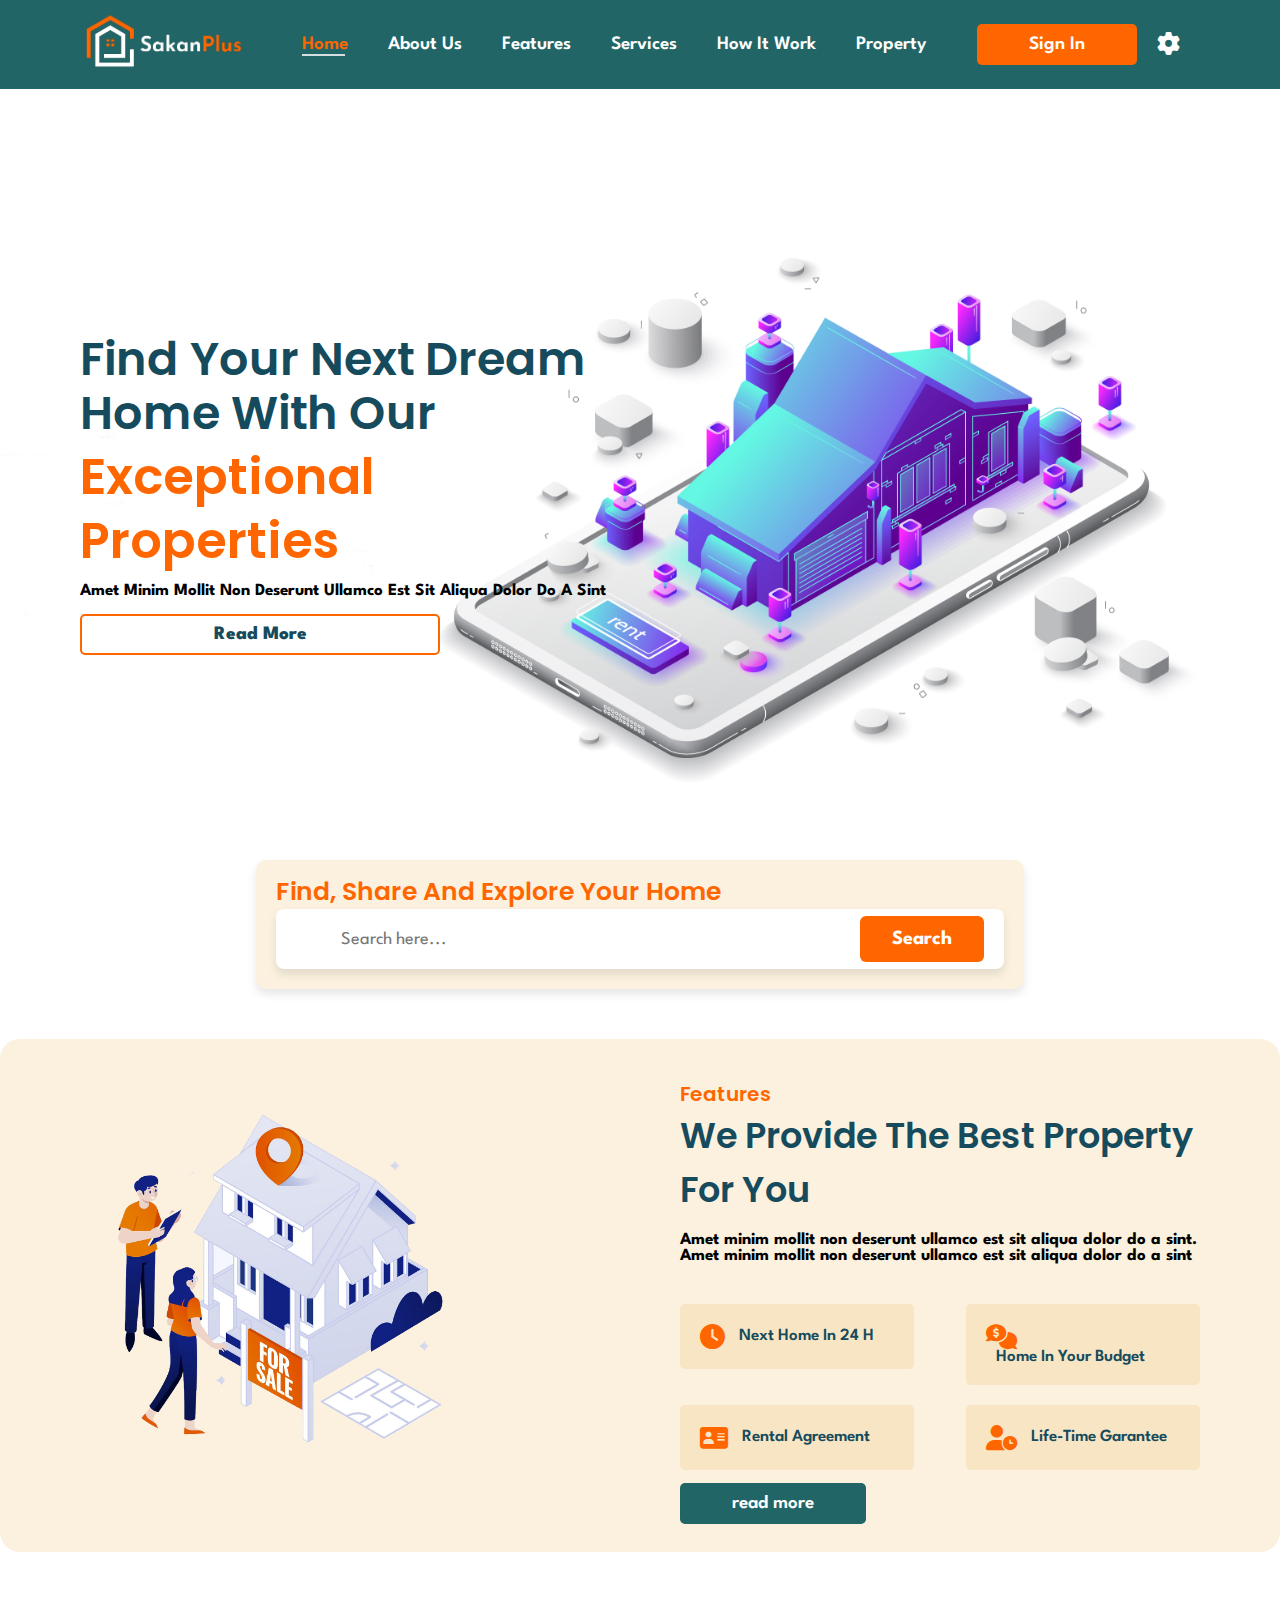
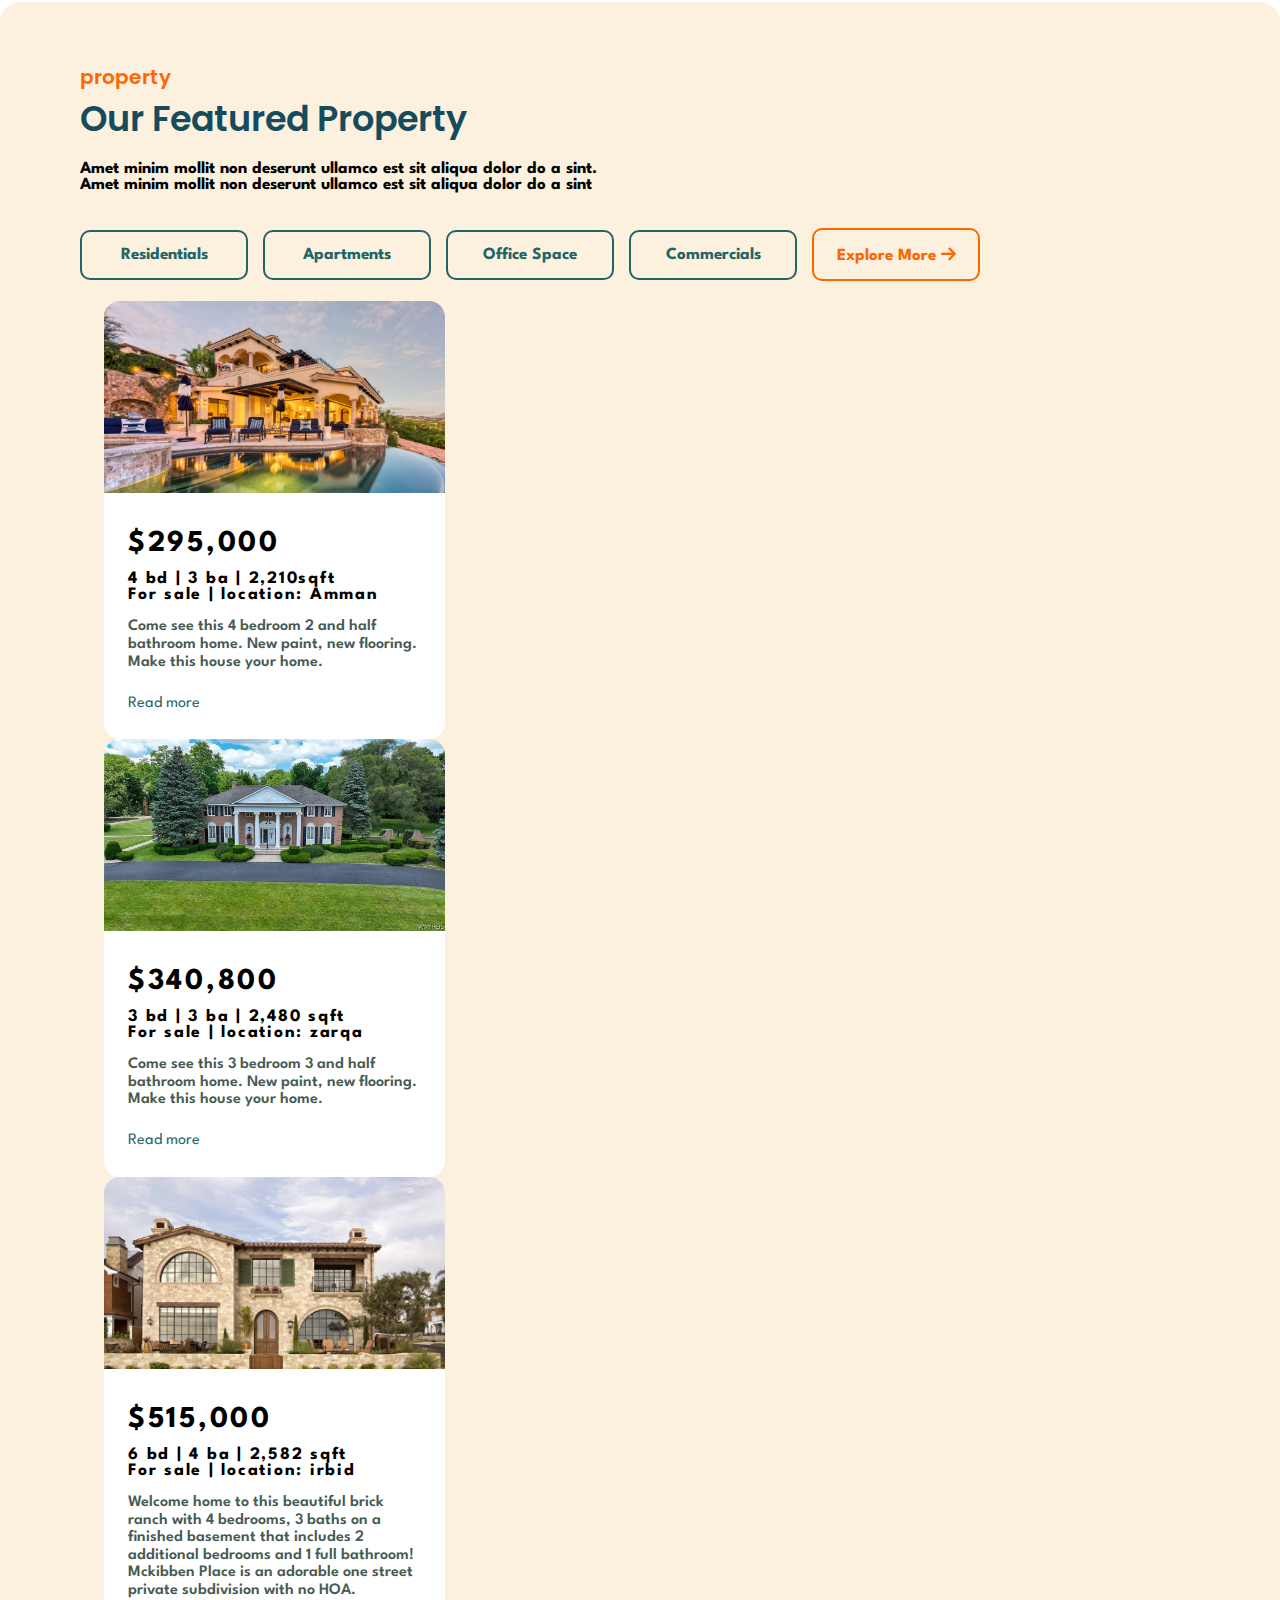
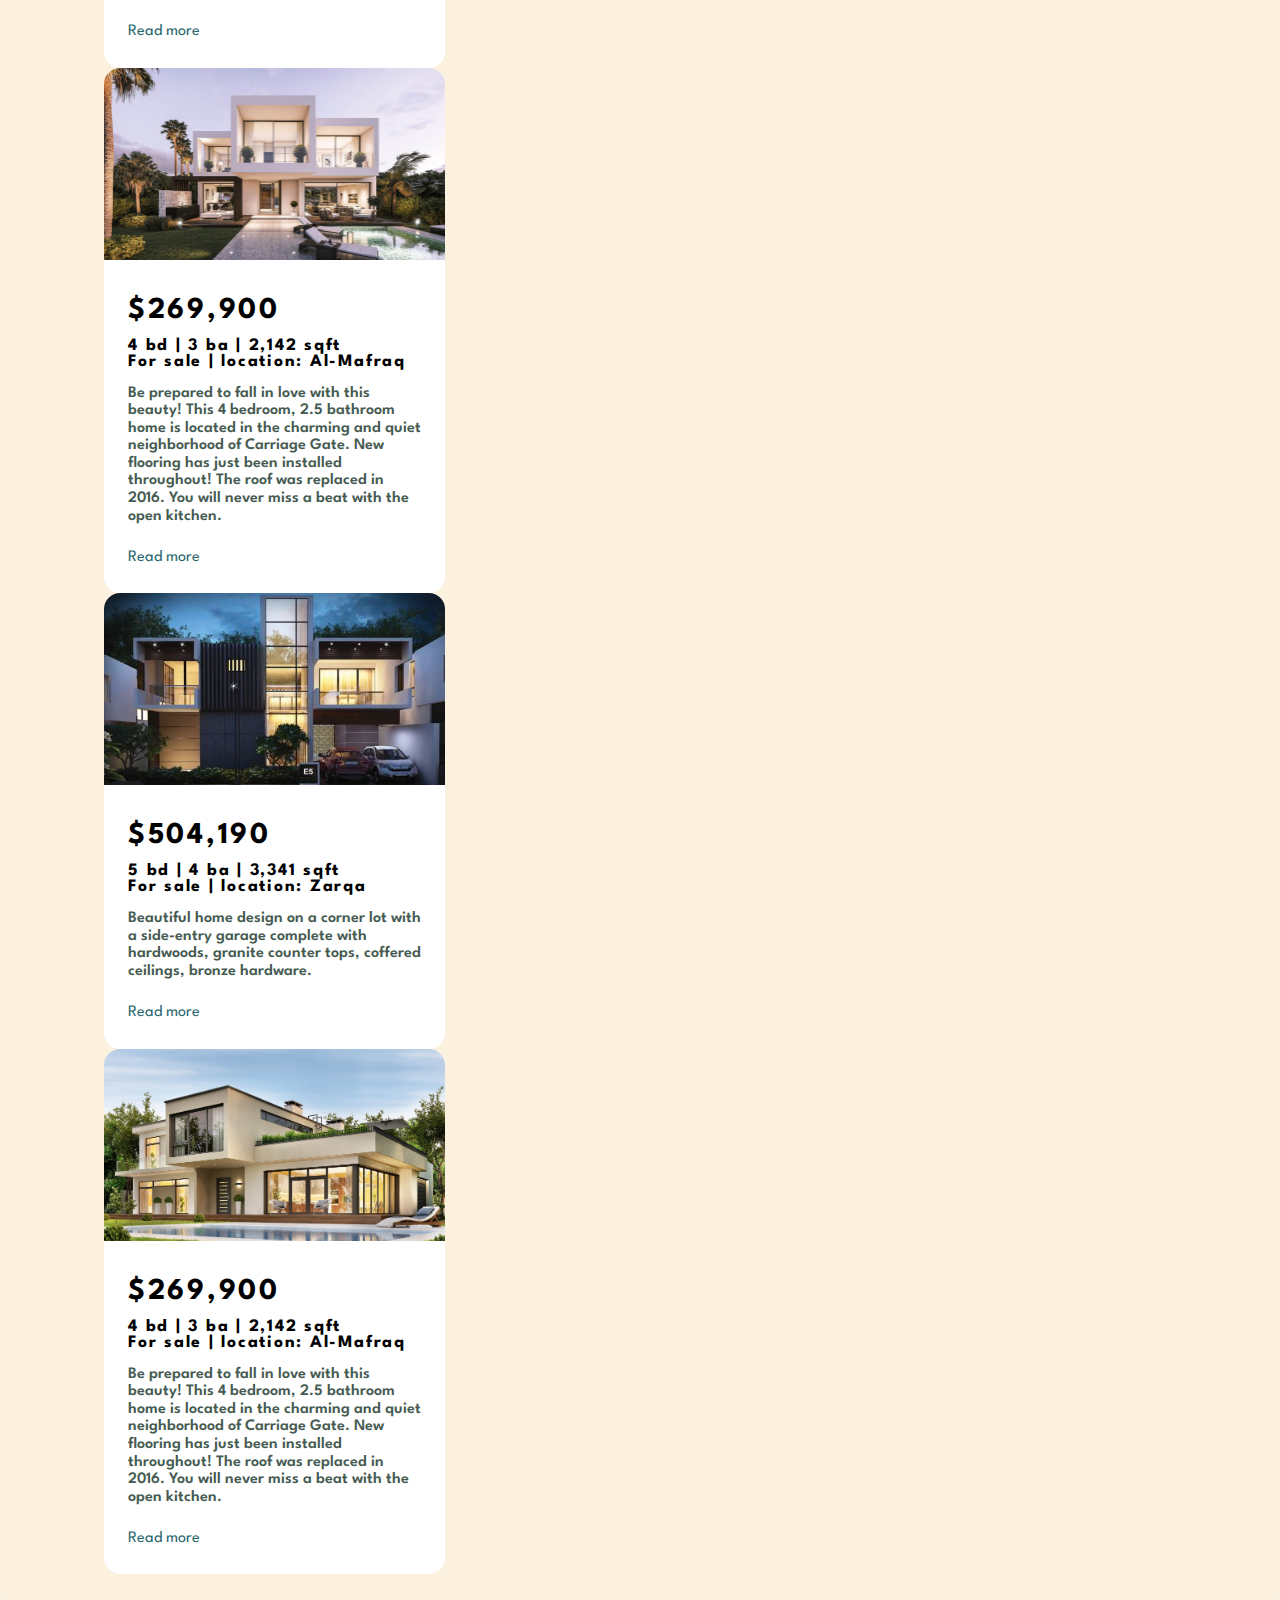
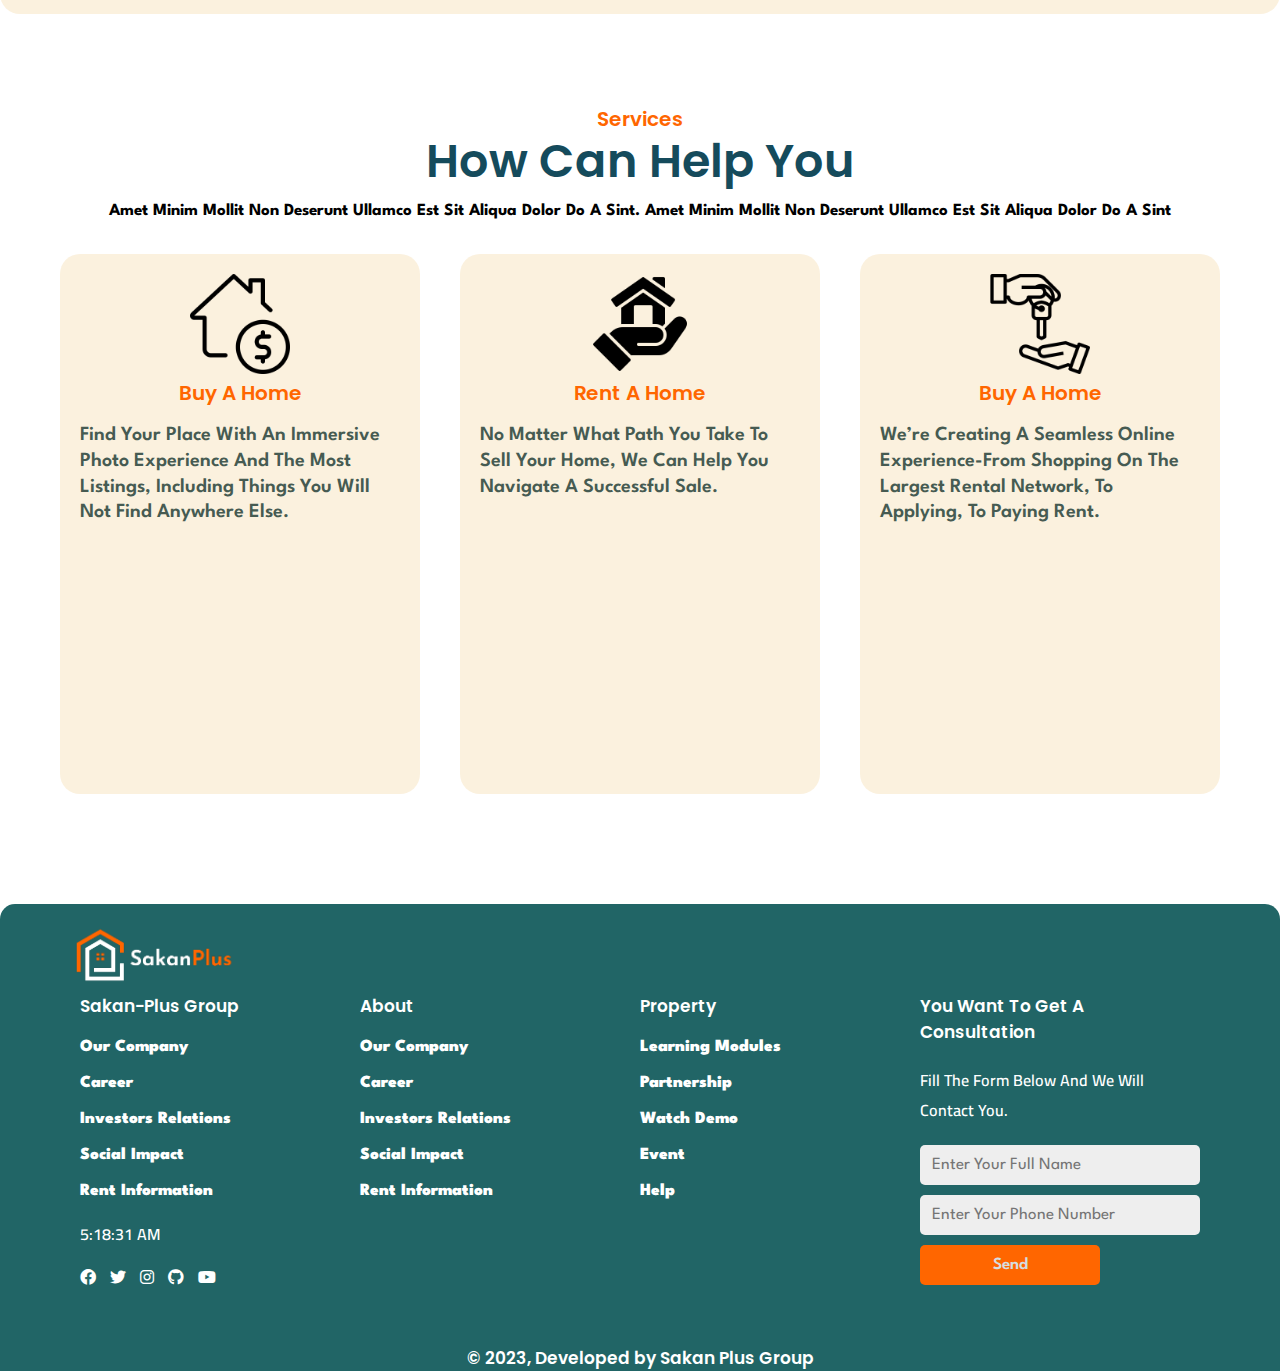
==== commit 6a45dad3: "modified html file ,css file and add new images" ====
--- a/index.html
+++ b/index.html
@@ -301,7 +301,7 @@
                         <figure>
                             <img src="assets/cart-home-sakan-plus/cart-home-6.jpeg"" />
                         </figure>
-                        <div class="article-body">
+                        <div class=" article-body">
                             <h2>$504,190</h2>
                             <h4>5 bd | 4 ba | 3,341 sqft</h4>
                             <h4>For sale | location: Zarqa</h4>
@@ -316,50 +316,75 @@
                                         ; clip-rule="evenodd" />
                                 </svg>
                             </a>
-                        </div>
-                    </div>
-                </div>
-            </div>
-
-
-
-            <div class="articles">
-                <div class="article-card">
-                    <div class="article-wrapper">
-                        <figure>
-                            <img src="assets/cart-home-sakan-plus/Most-Beautiful-House-in-the-World.jpg" alt="" />
-                        </figure>
-                        <div class="article-body">
-                            <h2>$269,900</h2>
-                            <h4>4 bd | 3 ba | 2,142 sqft</h4>
-                            <h4>For sale | location: Al-Mafraq</h4>
-                            <p>Be prepared to fall in love with this beauty! This 4 bedroom,
-                                2.5 bathroom home is located in the charming and quiet neighborhood
-                                of Carriage Gate. New flooring has just been installed throughout!
-                                The roof was replaced in 2016. You will never miss a beat with
-                                the open kitchen.</p>
-                            <a href="#" class="read-more">
-                                Read more <span class="sr-only">about this is some title</span>
-                                <svg xmlns="http://www.w3.org/2000/svg" class="icon" viewBox="0 0 20 20"
-                                    fill="currentColor">
-                                    <path fill-rule="evenodd"
-                                        d="M12.293 5.293a1 1 0 011.414 0l4 4a1 1 0 010 1.414l-4 4a1 1 0 01-1.414-1.414L14.586 11H3a1 1 0 110-2h11.586l-2.293-2.293a1 1 0 010-1.414z"
-                                        ; clip-rule="evenodd" />
-                                </svg>
-                            </a>
-                        </div>
-                    </div>
-                </div>
-            </div>
-
-
-
-
-
-        </div>
-    </section>
-
-
+                    </div>
+                </div>
+            </div>
+        </div>
+
+
+
+        <div class="articles">
+            <div class="article-card">
+                <div class="article-wrapper">
+                    <figure>
+                        <img src="assets/cart-home-sakan-plus/Most-Beautiful-House-in-the-World.jpg" alt="" />
+                    </figure>
+                    <div class="article-body">
+                        <h2>$269,900</h2>
+                        <h4>4 bd | 3 ba | 2,142 sqft</h4>
+                        <h4>For sale | location: Al-Mafraq</h4>
+                        <p>Be prepared to fall in love with this beauty! This 4 bedroom,
+                            2.5 bathroom home is located in the charming and quiet neighborhood
+                            of Carriage Gate. New flooring has just been installed throughout!
+                            The roof was replaced in 2016. You will never miss a beat with
+                            the open kitchen.</p>
+                        <a href="#" class="read-more">
+                            Read more <span class="sr-only">about this is some title</span>
+                            <svg xmlns="http://www.w3.org/2000/svg" class="icon" viewBox="0 0 20 20"
+                                fill="currentColor">
+                                <path fill-rule="evenodd"
+                                    d="M12.293 5.293a1 1 0 011.414 0l4 4a1 1 0 010 1.414l-4 4a1 1 0 01-1.414-1.414L14.586 11H3a1 1 0 110-2h11.586l-2.293-2.293a1 1 0 010-1.414z"
+                                    ; clip-rule="evenodd" />
+                            </svg>
+                        </a>
+                    </div>
+                </div>
+            </div>
+        </div>
+
+
+
+
+
+        </div>
+    </section>
+
+    <section id="services">
+        <h4>services</h4>
+        <h2>how can help you</h2>
+        <h5>Amet minim mollit non deserunt ullamco est sit aliqua dolor do a sint.
+            Amet minim mollit non deserunt ullamco est sit aliqua dolor do a sint</h5>
+        <div class="sv-card">
+            <div class="sv-buy">
+                <img src="/assets/icon-transaction-sakan-plus/dollar-sign.png" alt="">
+                <h4>Buy a home</h4>
+                <p>Find your place with an immersive photo experience and the most listings,
+                    including things you will not find anywhere else.</p>
+            </div>
+            <div class="sv-buy">
+                <img src="/assets/icon-transaction-sakan-plus/loan.png" alt="">
+                <h4>Rent a home</h4>
+                <p>No matter what path you take to sell your home, we can help you navigate a
+                     successful sale.</p>
+            </div>
+            <div class="sv-buy">
+                <img src="/assets/icon-transaction-sakan-plus/deal.png" alt="">
+                <h4>Buy a home</h4>
+                <p>We’re creating a seamless online experience-from shopping on
+                     the largest rental network, to applying, to paying rent.</p>
+            </div>
+        </div>
+    </section>
     <footer class="section-p1">
         <div class="ft-ma-logo">
             <a href="index.html">
--- a/css/style.css
+++ b/css/style.css
@@ -268,7 +268,7 @@
 #hero h5,
 .rft-side h5,
 .features-box h6,
-.property-text h5 {
+.property-text h5,#services h5 {
     padding-bottom: 15px;
     padding-top: 10px;
     font-size: 17px;
@@ -276,7 +276,7 @@
 
 #hero h2,
 .rft-side h2,
-.property-text h2 {
+.property-text h2,#services h2 {
     color: var(--heroH2Color);
     padding-bottom: 5px;
     font-weight: 600;
@@ -287,7 +287,7 @@
 #hero h1,
 #hero-search h1,
 .rft-side h4,
-.property-text h4 {
+.property-text h4,#services h4 {
     color: var(--orangeColor);
     font-weight: 600;
     font-family: 'Poppins', sans-serif;
@@ -516,7 +516,7 @@
 }
 
 .property-btn a:active,
-.property-btn a:hover {
+.property-btn a:hover{
     background-color: var(--backgroundMainColor);
     color: var(--whiteColor);
     outline: none;
@@ -651,6 +651,50 @@
 /* Cart Home End */
 /* property Section End */
 /* XXXXXXXXXXXXXXXXXXXXXXXXXXXXXXXXXXXXXXXXX */
+
+/*  */
+#services{
+    background-color: var(--whiteColor);
+    text-align: center;
+    width: 100%;
+    padding: 40px;
+    margin: 50px 0;
+    text-transform: capitalize;
+    
+}
+.sv-card{
+    display: flex;
+    justify-content: flex-start;
+    align-items: center;
+    
+}
+.sv-buy{
+    width: 30%;
+    height: 60vh;
+    padding: 20px;
+    margin: 20px;
+    background-color: rgba(245, 222, 179, 0.438);
+    border-radius: 20px;
+    cursor: pointer;
+    
+}
+.sv-buy img{
+    width: 100px;
+ 
+}
+.sv-buy p{
+    font-size: 20px;
+    font-weight: 600;
+    line-height: 1.6rem;
+    text-align: left;
+    
+}
+.sv-buy:hover{
+    color: var(--whiteColor);
+    background-color: var(--backgroundMainColor);
+}
+
+/*  */
 /* footer section Begin */
 .section-p1 {
     background-color: var(--backgroundMainColor);
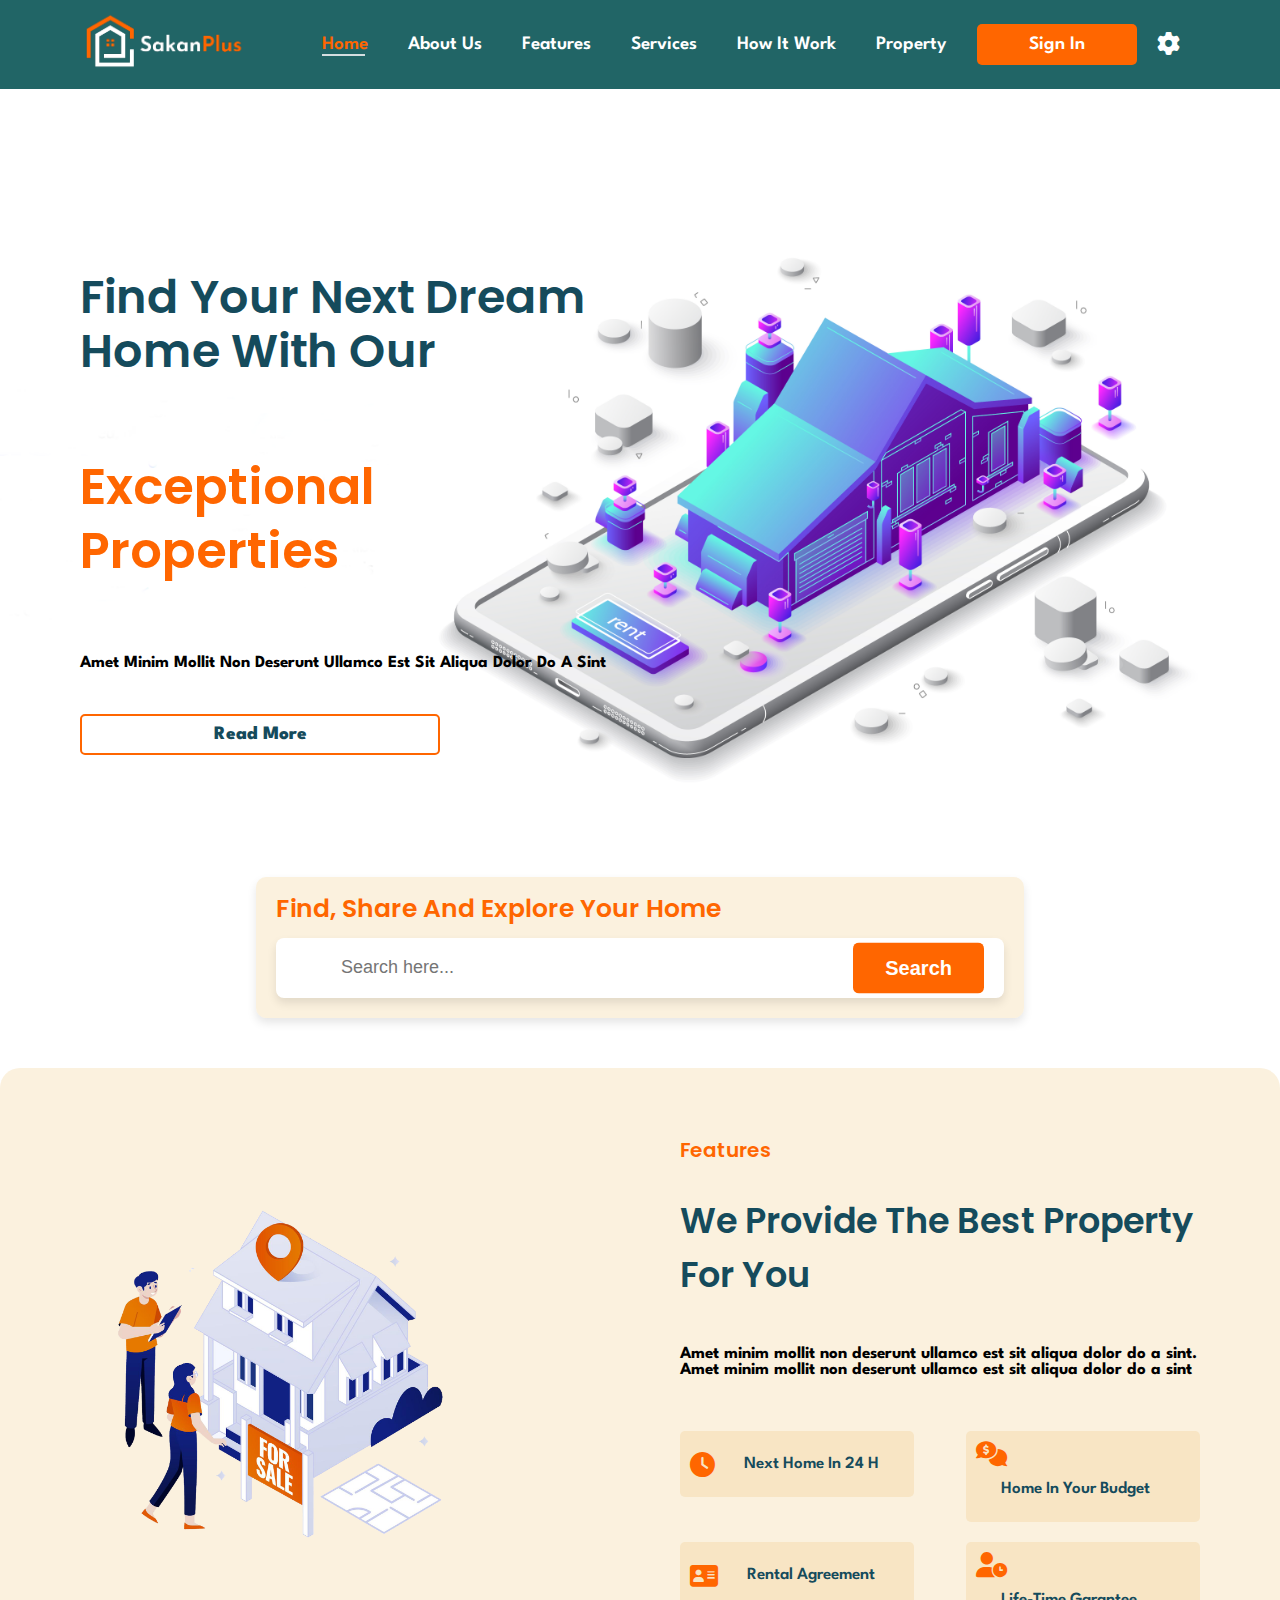
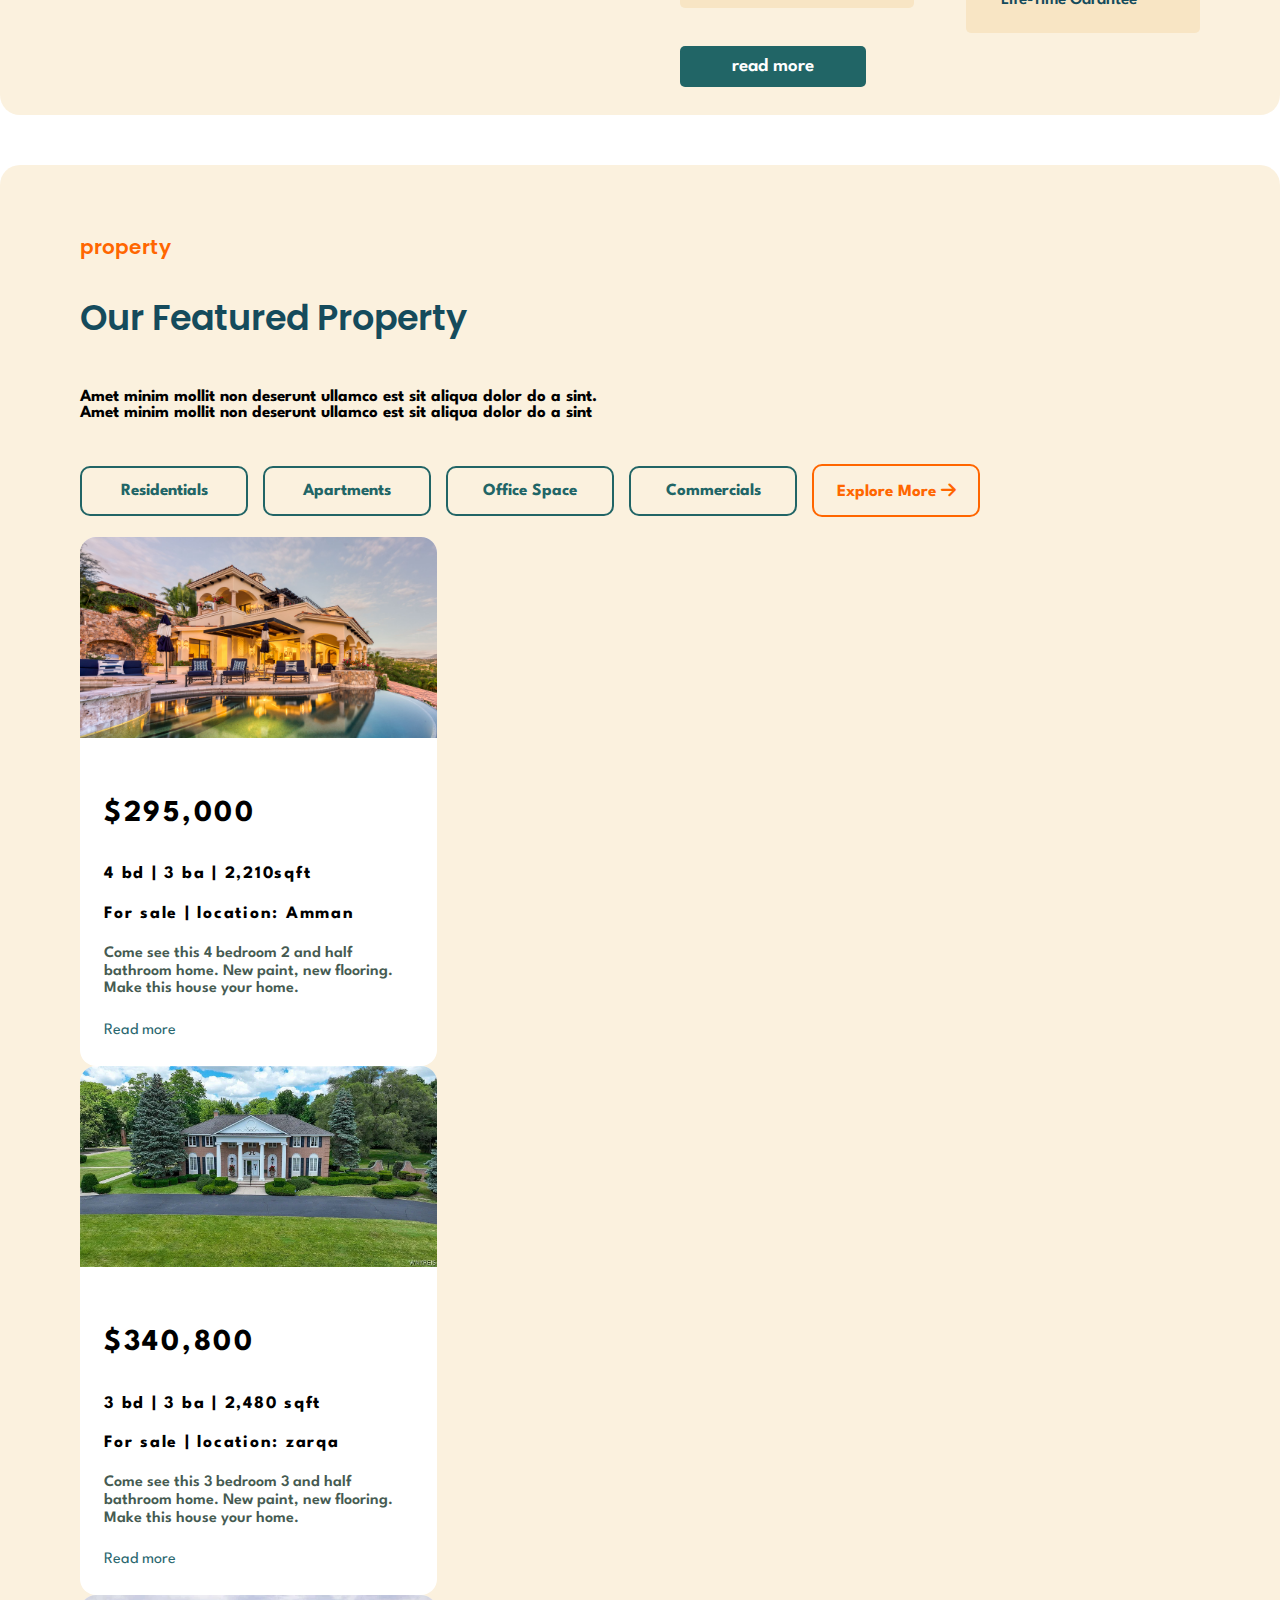
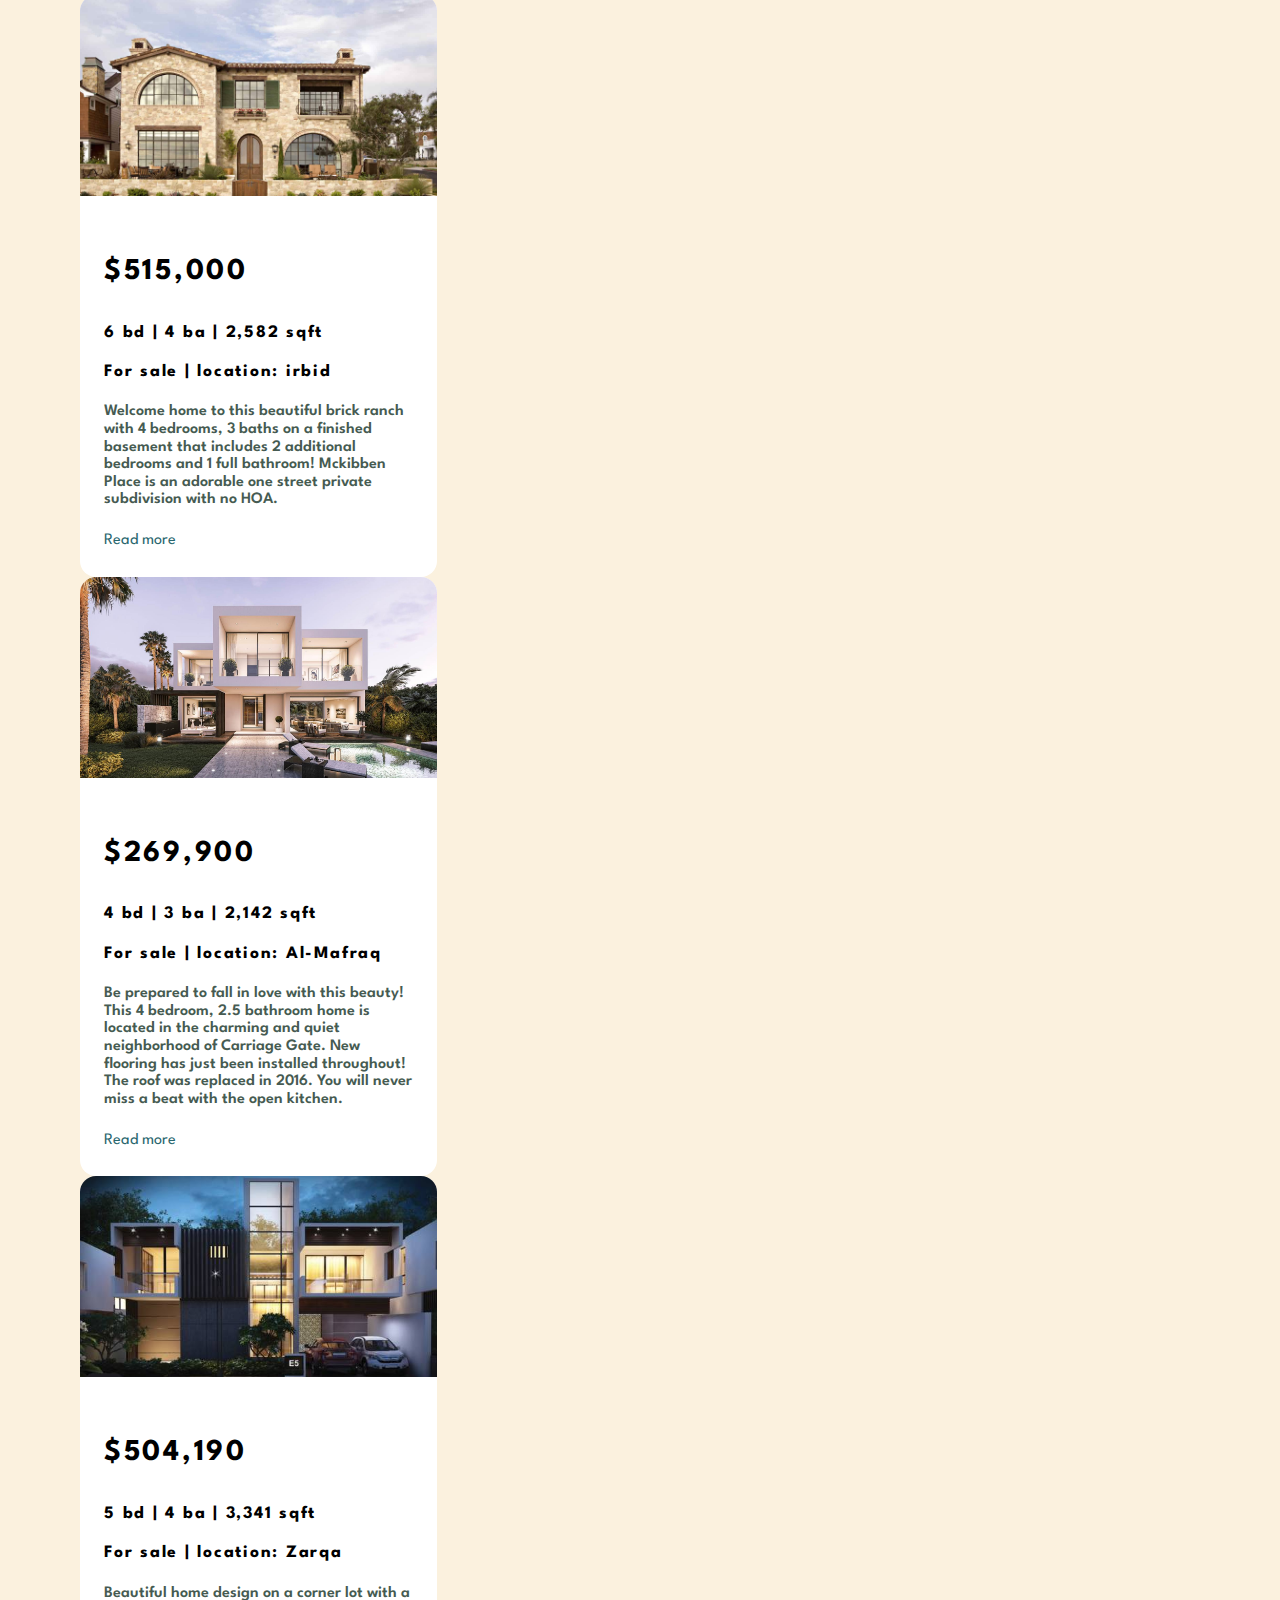
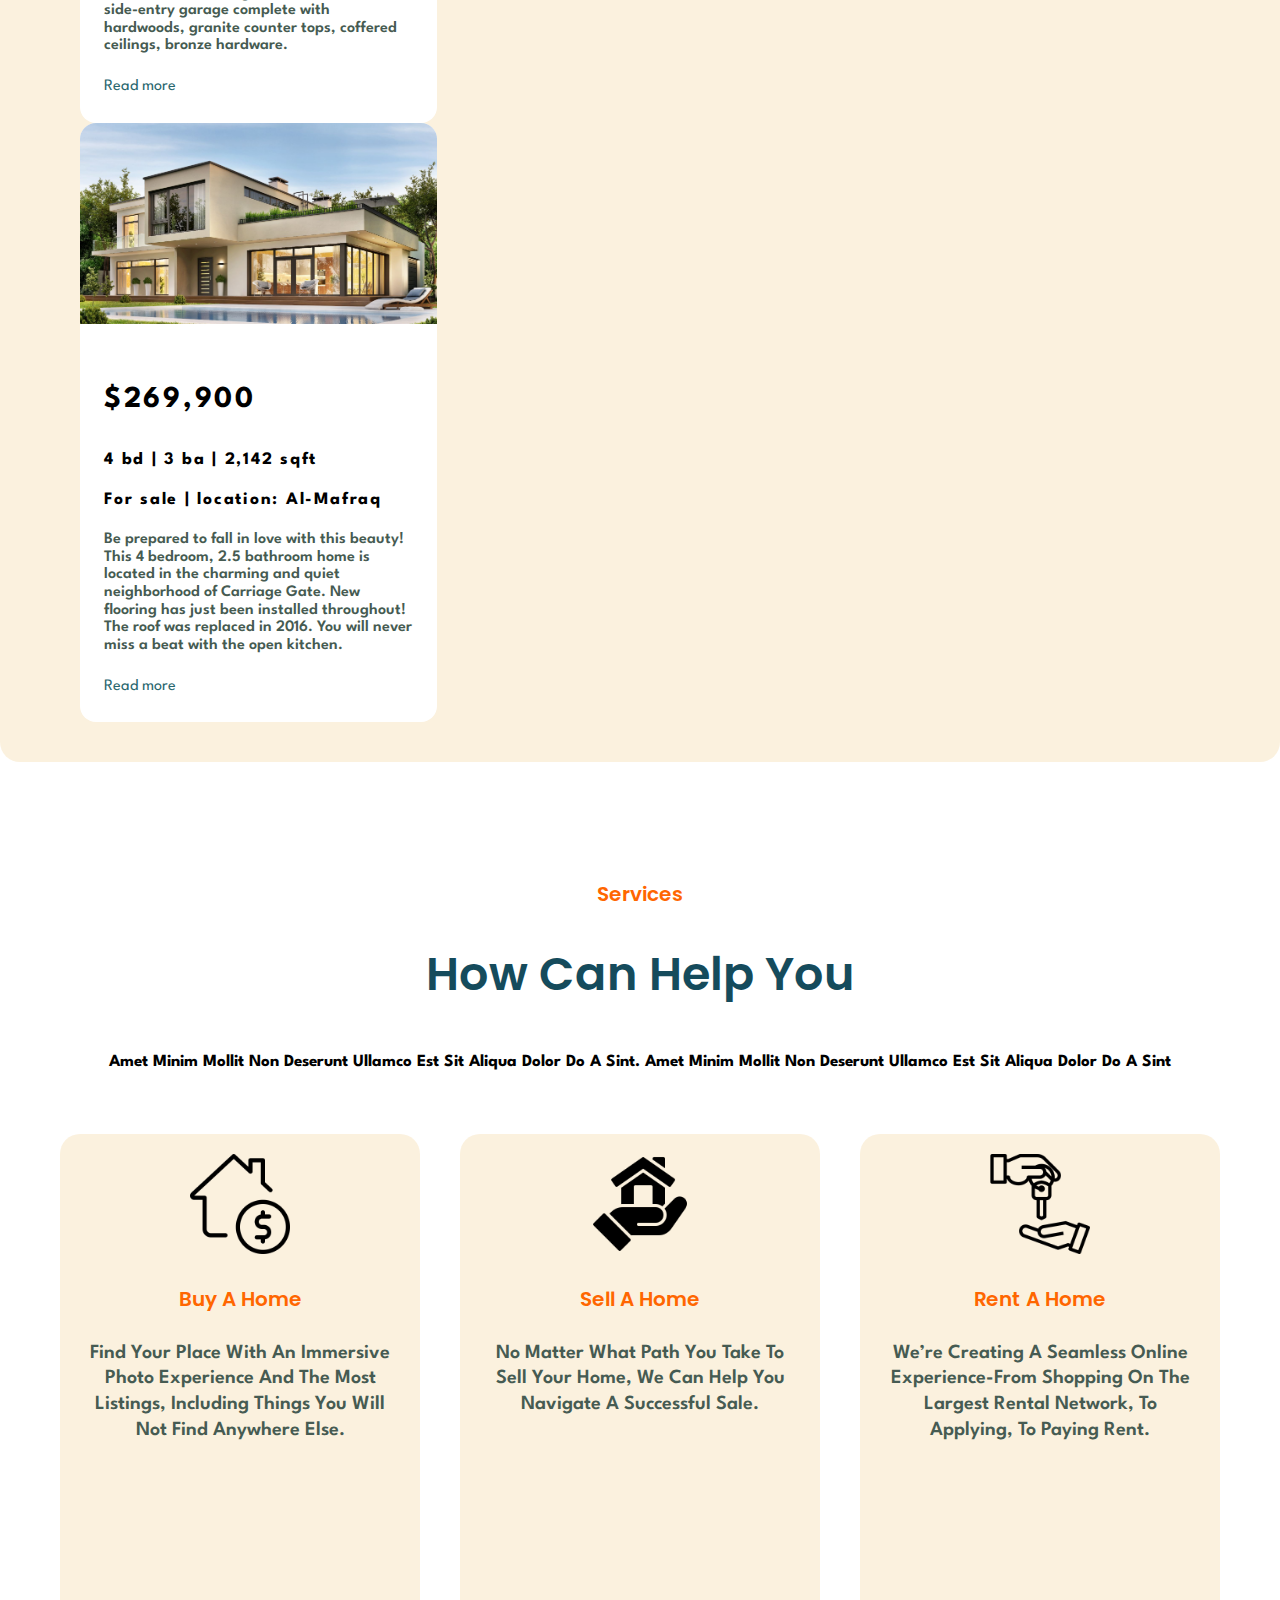
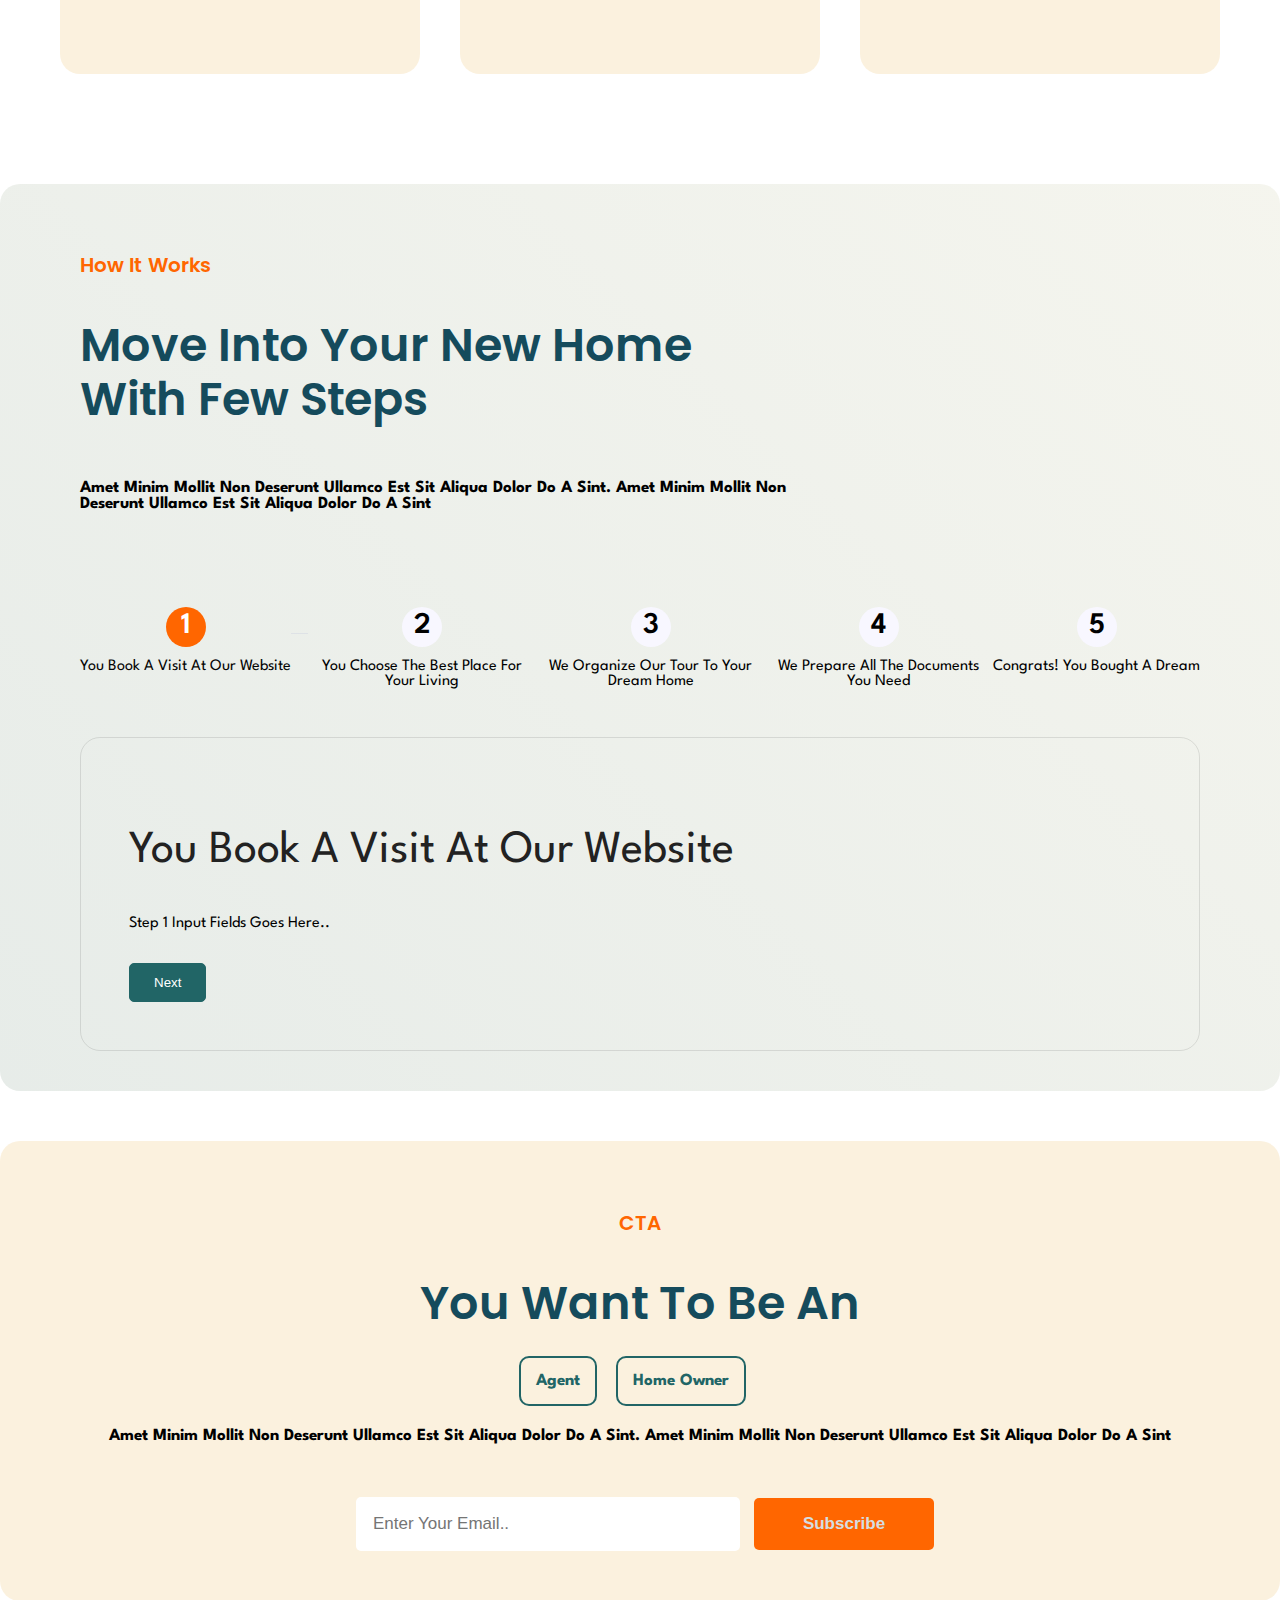
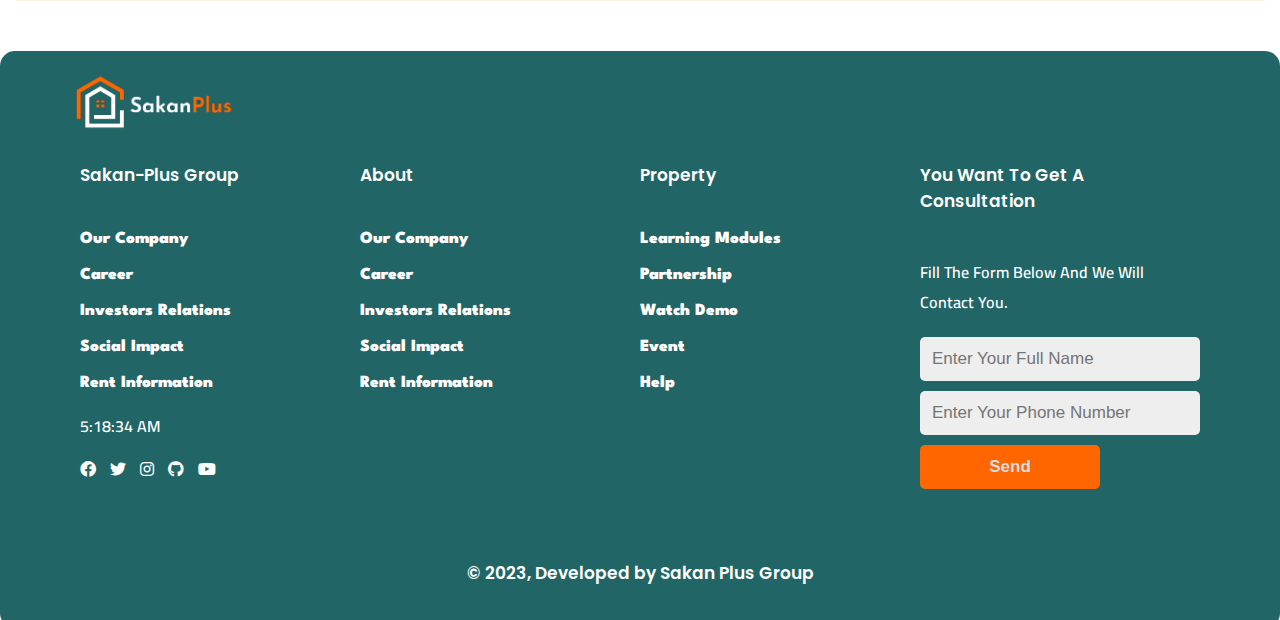
==== commit 5fd8eb66: "modified files of project and finsh home page" ====
--- a/index.html
+++ b/index.html
@@ -360,31 +360,182 @@
     </section>
 
     <section id="services">
+
         <h4>services</h4>
         <h2>how can help you</h2>
         <h5>Amet minim mollit non deserunt ullamco est sit aliqua dolor do a sint.
             Amet minim mollit non deserunt ullamco est sit aliqua dolor do a sint</h5>
         <div class="sv-card">
             <div class="sv-buy">
-                <img src="/assets/icon-transaction-sakan-plus/dollar-sign.png" alt="">
+                <img src="assets/icon-transaction-sakan-plus/dollar-sign.png" alt="">
                 <h4>Buy a home</h4>
                 <p>Find your place with an immersive photo experience and the most listings,
                     including things you will not find anywhere else.</p>
+                <!-- <a href="#">Buy</a> -->
             </div>
             <div class="sv-buy">
-                <img src="/assets/icon-transaction-sakan-plus/loan.png" alt="">
+                <img src="assets/icon-transaction-sakan-plus/loan.png" alt="">
+                <h4>Sell a home</h4>
+                <p>No matter what path you take to sell your home, we can help you navigate a
+                    successful sale.</p>
+                <!-- <a href="#">Sell</a> -->
+            </div>
+            <div class="sv-buy">
+                <img src="assets/icon-transaction-sakan-plus/deal.png" alt="">
                 <h4>Rent a home</h4>
-                <p>No matter what path you take to sell your home, we can help you navigate a
-                     successful sale.</p>
-            </div>
-            <div class="sv-buy">
-                <img src="/assets/icon-transaction-sakan-plus/deal.png" alt="">
-                <h4>Buy a home</h4>
                 <p>We’re creating a seamless online experience-from shopping on
-                     the largest rental network, to applying, to paying rent.</p>
-            </div>
-        </div>
-    </section>
+                    the largest rental network, to applying, to paying rent.</p>
+
+                <!-- <a href="#">Rent</a> -->
+            </div>
+        </div>
+    </section>
+
+    <section id="works">
+        <div class="works-container">
+            <div class="works-txt">
+                <h4>how it works</h4>
+                <h2>move into your new home with few steps</h2>
+                <h5>Amet minim mollit non deserunt ullamco est sit aliqua dolor do a sint.
+                    Amet minim mollit non deserunt ullamco est sit aliqua dolor do a sint</h5>
+            </div>
+            <div id="multi-step-form-container">
+                <!-- Form Steps / Progress Bar -->
+                <ul class="form-stepper form-stepper-horizontal text-center mx-auto pl-0">
+                    <!-- Step 1 -->
+                    <li class="form-stepper-active text-center form-stepper-list" step="1">
+                        <a class="mx-2">
+                            <span class="form-stepper-circle">
+                                <span>1</span>
+                            </span>
+                            <div class="label">you book a visit at our website</div>
+                        </a>
+                    </li>
+                    <!-- Step 2 -->
+                    <li class="form-stepper-unfinished text-center form-stepper-list" step="2">
+                        <a class="mx-2">
+                            <span class="form-stepper-circle text-muted">
+                                <span>2</span>
+                            </span>
+                            <div class="label text-muted">you choose the best place for your living</div>
+                        </a>
+                    </li>
+                    <!-- Step 3 -->
+                    <li class="form-stepper-unfinished text-center form-stepper-list" step="3">
+                        <a class="mx-2">
+                            <span class="form-stepper-circle text-muted">
+                                <span>3</span>
+                            </span>
+                            <div class="label text-muted">we organize our tour to your dream home</div>
+                        </a>
+                    </li>
+                    <!-- Step 4 -->
+                    <li class="form-stepper-unfinished text-center form-stepper-list" step="4">
+                        <a class="mx-2">
+                            <span class="form-stepper-circle text-muted">
+                                <span>4</span>
+                            </span>
+                            <div class="label text-muted">we prepare all the documents you need</div>
+                        </a>
+                    </li>
+                    <!-- Step 5 -->
+                    <li class="form-stepper-unfinished text-center form-stepper-list" step="5">
+                        <a class="mx-2">
+                            <span class="form-stepper-circle text-muted">
+                                <span>5</span>
+                            </span>
+                            <div class="label text-muted">congrats! you bought a dream</div>
+                        </a>
+                    </li>
+                </ul>
+                <!-- Step Wise Form Content -->
+                <form id="userAccountSetupForm" name="userAccountSetupForm" enctype="multipart/form-data" method="POST">
+                    <!-- Step 1 Content -->
+                    <section id="step-1" class="form-step">
+                        <h2 class="font-normal">You Book A Visit At Our Website</h2>
+                        <!-- Step 1 input fields -->
+                        <div class="mt-3">
+                            Step 1 input fields goes here..
+                        </div>
+                        <div class="mt-3">
+                            <button class="button btn-navigate-form-step" type="button" step_number="2">Next</button>
+                        </div>
+                    </section>
+                    <!-- Step 2 Content, default hidden on page load. -->
+                    <section id="step-2" class="form-step d-none">
+                        <h2 class="font-normal">You Choose The Best Place For Your Living</h2>
+                        <!-- Step 2 input fields -->
+                        <div class="mt-3">
+                            Step 2 input fields goes here..
+                        </div>
+                        <div class="mt-3">
+                            <button class="button btn-navigate-form-step" type="button" step_number="1">Prev</button>
+                            <button class="button btn-navigate-form-step" type="button" step_number="3">Next</button>
+                        </div>
+                    </section>
+                    <!-- Step 3 Content, default hidden on page load. -->
+                    <section id="step-3" class="form-step d-none">
+                        <h2 class="font-normal">We Organize Our Tour To Your Dream Home</h2>
+                        <!-- Step 3 input fields -->
+                        <div class="mt-3">
+                            Step 3 input fields goes here..
+                        </div>
+                        <div class="mt-3">
+                            <button class="button btn-navigate-form-step" type="button" step_number="2">Prev</button>
+                            <button class="button btn-navigate-form-step" type="button" step_number="4">Next</button>
+
+                        </div>
+                    </section>
+
+                    <!-- Step 4 Content, default hidden on page load. -->
+                    <section id="step-4" class="form-step d-none">
+                        <h2 class="font-normal">We Prepare All The Documents You Need</h2>
+                        <!-- Step 4 input fields -->
+                        <div class="mt-3">
+                            Step 4 input fields goes here..
+                        </div>
+                        <div class="mt-3">
+                            <button class="button btn-navigate-form-step" type="button" step_number="3">Prev</button>
+                            <button class="button btn-navigate-form-step" type="button" step_number="5">Next</button>
+
+                        </div>
+                    </section>
+
+                    <!-- Step 5 Content, default hidden on page load. -->
+                    <section id="step-5" class="form-step d-none">
+                        <h2 class="font-normal">Congrats! You Bought A Dream</h2>
+                        <!-- Step 4 input fields -->
+                        <div class="mt-3">
+                            Step 5 input fields goes here..
+                        </div>
+                        <div class="mt-3">
+                            <button class="button btn-navigate-form-step" type="button" step_number="4">Prev</button>
+
+                            <button class="button submit-btn" type="submit">Save</button>
+                        </div>
+                    </section>
+
+                </form>
+            </div>
+        </div>
+
+    </section>
+
+    <section id="cta">
+        <h4>cta</h4>
+        <h2>you want to be an</h2>
+        <div class="cta-btn">
+            <a href="#">agent</a>
+            <a href="#">home owner</a>
+        </div>
+        <h5>Amet minim mollit non deserunt ullamco est sit aliqua dolor do a sint.
+            Amet minim mollit non deserunt ullamco est sit aliqua dolor do a sint</h5>
+        <form action="" method="post">
+            <input type="email" name="email" id="" placeholder="Enter Your Email..">
+            <button type="submit">Subscribe</button>
+        </form>
+    </section>
+
     <footer class="section-p1">
         <div class="ft-ma-logo">
             <a href="index.html">
--- a/css/style.css
+++ b/css/style.css
@@ -44,48 +44,52 @@
 */
 
 /* BASE - Base styles, Variables, Mixins, etc. */
-* {
+
+*,
+*::before,
+*::after {
+    box-sizing: border-box;
+
+}
+
+h1 {
+    font-size: 50px;
+    line-height: 64px;
+    color: var(--headingColor);
+}
+
+h2 {
+    font-size: 46px;
+    line-height: 54px;
+    color: var(--headingColor);
+}
+
+h4 {
+    font-size: 20px;
+    color: var(--headingColor);
+}
+
+h6 {
+    font-weight: 700;
+    font-size: 12px;
+}
+
+p {
+    font-size: 16px;
+    color: #465b52;
+    margin: 15px 0 20px 0;
+}
+
+body {
+    width: 100%;
+    /* background-color: #644d4d15; */
+    /*  height:9999px; */
     margin: 0;
     padding: 0;
     box-sizing: border-box;
     font-family: 'League Spartan', sans-serif;
 }
 
-h1 {
-    font-size: 50px;
-    line-height: 64px;
-    color: var(--headingColor);
-}
-
-h2 {
-    font-size: 46px;
-    line-height: 54px;
-    color: var(--headingColor);
-}
-
-h4 {
-    font-size: 20px;
-    color: var(--headingColor);
-}
-
-h6 {
-    font-weight: 700;
-    font-size: 12px;
-}
-
-p {
-    font-size: 16px;
-    color: #465b52;
-    margin: 15px 0 20px 0;
-}
-
-body {
-    width: 100%;
-    /* background-color: #644d4d15; */
-    /*  height:9999px; */
-
-
-}
 
 html {
     scroll-behavior: smooth;
@@ -268,7 +272,10 @@
 #hero h5,
 .rft-side h5,
 .features-box h6,
-.property-text h5,#services h5 {
+.property-text h5,
+#services h5,
+.works-txt h5,
+#cta h5 {
     padding-bottom: 15px;
     padding-top: 10px;
     font-size: 17px;
@@ -276,7 +283,10 @@
 
 #hero h2,
 .rft-side h2,
-.property-text h2,#services h2 {
+.property-text h2,
+#services h2,
+.works-txt h2,
+#cta h2 {
     color: var(--heroH2Color);
     padding-bottom: 5px;
     font-weight: 600;
@@ -287,7 +297,10 @@
 #hero h1,
 #hero-search h1,
 .rft-side h4,
-.property-text h4,#services h4 {
+.property-text h4,
+#services h4,
+.works-txt h4,
+#cta h4 {
     color: var(--orangeColor);
     font-weight: 600;
     font-family: 'Poppins', sans-serif;
@@ -437,7 +450,7 @@
 .bx-4 {
     background-color: rgba(245, 222, 179, 0.623);
     width: 45%;
-    padding: 20px;
+    padding: 10px;
     margin: 10px 0;
     border-radius: 5px;
 
@@ -457,6 +470,7 @@
     text-transform: capitalize;
     font-weight: 600;
     color: var(--heroH2Color);
+    margin: 15px;
 }
 
 .rft-side a {
@@ -472,14 +486,16 @@
 /* features Section End */
 
 /* property section Begin */
-#property {
+#property,
+#cta {
     background-color: rgba(245, 222, 179, 0.438);
     padding: 40px;
     margin: 50px 0;
     border-radius: 20px;
 }
 
-.pro-container {
+.pro-container,
+.works-container {
     padding: 0 20px;
     margin: 0 20px;
 }
@@ -499,7 +515,8 @@
     margin: 20px 0;
 }
 
-.property-btn a {
+.property-btn a,
+.cta-btn a {
     width: 15%;
     text-decoration: none;
     font-size: 17px;
@@ -516,7 +533,8 @@
 }
 
 .property-btn a:active,
-.property-btn a:hover{
+.property-btn a:hover,
+.cta-btn a:hover {
     background-color: var(--backgroundMainColor);
     color: var(--whiteColor);
     outline: none;
@@ -538,8 +556,8 @@
 .articles {
     display: grid;
     max-width: 1200px;
-    margin-inline: auto;
-    padding-inline: 24px;
+    /*  margin-inline: auto; 
+    padding-inline: 24px;  */
     grid-template-columns: repeat(auto-fill, minmax(320px, 1fr));
     cursor: pointer;
     gap: 24px;
@@ -653,22 +671,23 @@
 /* XXXXXXXXXXXXXXXXXXXXXXXXXXXXXXXXXXXXXXXXX */
 
 /*  */
-#services{
+#services {
     background-color: var(--whiteColor);
     text-align: center;
     width: 100%;
     padding: 40px;
     margin: 50px 0;
     text-transform: capitalize;
-    
-}
-.sv-card{
+
+}
+
+.sv-card {
     display: flex;
     justify-content: flex-start;
     align-items: center;
-    
-}
-.sv-buy{
+}
+
+.sv-buy {
     width: 30%;
     height: 60vh;
     padding: 20px;
@@ -676,22 +695,275 @@
     background-color: rgba(245, 222, 179, 0.438);
     border-radius: 20px;
     cursor: pointer;
-    
-}
-.sv-buy img{
+
+}
+
+.sv-buy img {
     width: 100px;
- 
-}
-.sv-buy p{
+
+}
+
+.sv-buy p {
     font-size: 20px;
     font-weight: 600;
     line-height: 1.6rem;
-    text-align: left;
-    
-}
-.sv-buy:hover{
+   /*  text-align: left; */
+
+}
+
+.sv-buy:hover {
     color: var(--whiteColor);
+    background-color: wheat;
+ 
+}
+
+/*works Section Begin  */
+
+#works {
+    /*  background-image: linear-gradient(45deg, #7c9885, #b5b682); */
+    /*  background-color: var(--whiteColor); */
+    background-image: linear-gradient(45deg, #7c98852f, #b5b68223);
+    width: 100%;
+    padding: 40px;
+    margin: 50px 0;
+    text-transform: capitalize;
+    border-radius: 20px;
+}
+
+.works-txt {
+    max-width: 65%;
+}
+
+/*  */
+
+#multi-step-form-container {
+    margin-top: 5rem;
+
+}
+
+.text-center {
+    text-align: center;
+}
+
+.mx-auto {
+    margin-left: auto;
+    margin-right: auto;
+}
+
+.pl-0 {
+    padding-left: 0;
+}
+
+.button {
+    padding: 0.7rem 1.5rem;
+    border: 1px solid var(--backgroundMainColor);
     background-color: var(--backgroundMainColor);
+    color: #fff;
+    border-radius: 5px;
+    cursor: pointer;
+}
+
+.submit-btn {
+    border: 1px solid var(--orangeColor);
+    background-color: var(--orangeColor);
+    ;
+}
+
+.mt-3 {
+    margin-top: 2rem;
+}
+
+.d-none {
+    display: none;
+}
+
+.form-step {
+    border: 1px solid rgba(0, 0, 0, 0.1);
+    border-radius: 20px;
+    padding: 3rem;
+}
+
+.font-normal {
+    font-weight: normal;
+}
+
+ul.form-stepper {
+    counter-reset: section;
+    margin-bottom: 3rem;
+}
+
+ul.form-stepper .form-stepper-circle {
+    position: relative;
+}
+
+ul.form-stepper .form-stepper-circle span {
+    position: absolute;
+    top: 50%;
+    left: 50%;
+    transform: translateY(-50%) translateX(-50%);
+    font-size: 30px;
+    font-weight: 600;
+}
+
+.form-stepper-horizontal {
+    position: relative;
+    display: -webkit-box;
+    display: -ms-flexbox;
+    display: flex;
+    -webkit-box-pack: justify;
+    -ms-flex-pack: justify;
+    justify-content: space-between;
+}
+
+ul.form-stepper>li:not(:last-of-type) {
+    margin-bottom: 0.625rem;
+    -webkit-transition: margin-bottom 0.4s;
+    -o-transition: margin-bottom 0.4s;
+    transition: margin-bottom 0.4s;
+}
+
+.form-stepper-horizontal>li:not(:last-of-type) {
+    margin-bottom: 0 !important;
+}
+
+.form-stepper-horizontal li {
+    position: relative;
+    display: -webkit-box;
+    display: -ms-flexbox;
+    display: flex;
+    -webkit-box-flex: 1;
+    -ms-flex: 1;
+    flex: 1;
+    -webkit-box-align: start;
+    -ms-flex-align: start;
+    align-items: start;
+    -webkit-transition: 0.5s;
+    transition: 0.5s;
+}
+
+.form-stepper-horizontal li:not(:last-child):after {
+    position: relative;
+    -webkit-box-flex: 1;
+    -ms-flex: 1;
+    flex: 1;
+    height: 1px;
+    content: "";
+    top: 32%;
+}
+
+.form-stepper-horizontal li:after {
+    background-color: #dee2e6;
+
+}
+
+.form-stepper-horizontal li.form-stepper-completed:after {
+    background-color: var(--orangeColor);
+}
+
+.form-stepper-horizontal li:last-child {
+    flex: unset;
+}
+
+ul.form-stepper li a .form-stepper-circle {
+    display: inline-block;
+    width: 40px;
+    height: 40px;
+    margin-right: 0;
+    line-height: 1.7rem;
+    text-align: center;
+    background: rgba(0, 0, 0, 0.38);
+    border-radius: 50%;
+}
+
+.form-stepper .form-stepper-active .form-stepper-circle {
+    background-color: var(--orangeColor) !important;
+    color: #fff;
+}
+
+.form-stepper .form-stepper-active .label {
+    color: var(--darkFont) !important;
+}
+
+.form-stepper .form-stepper-active .form-stepper-circle:hover {
+    background-color: var(--backgroundMainColor) !important;
+    color: #fff !important;
+}
+
+.form-stepper .form-stepper-unfinished .form-stepper-circle {
+    background-color: #f8f7ff;
+}
+
+.form-stepper .form-stepper-completed .form-stepper-circle {
+    background-color: #0e9594 !important;
+    color: #fff;
+}
+
+.form-stepper .form-stepper-completed .label {
+    color: #0e9594 !important;
+}
+
+.form-stepper .form-stepper-completed .form-stepper-circle:hover {
+    background-color: #0e9594 !important;
+    color: #fff !important;
+}
+
+.form-stepper .form-stepper-active span.text-muted {
+    color: #fff !important;
+}
+
+.form-stepper .form-stepper-completed span.text-muted {
+    color: #fff !important;
+}
+
+.form-stepper .label {
+    font-size: 1rem;
+    margin-top: 0.5rem;
+}
+
+.form-stepper a {
+    cursor: default;
+}
+
+/*  */
+/*Works Section End  */
+/*  */
+#cta {
+    text-align: center;
+    text-transform: capitalize;
+}
+
+#cta h4 {
+    text-transform: uppercase;
+}
+
+#cta input[type=email] {
+    width: 30vw;
+    margin: 10px;
+    padding: 15px;
+    border: 2px solid transparent;
+    border-radius: 5px;
+    background-color: var(--whiteColor);
+    font-size: 17px;
+    outline: none;
+}
+
+#cta button {
+    width: 20vh;
+    padding: 14px;
+    border: 2px solid var(--background-transparent);
+    cursor: pointer;
+    border-radius: 5px;
+    color: var(--fontColor);
+    background-color: var(--orangeColor);
+    font-size: 17px;
+    font-weight: 600;
+    transition: .2s .2s ease;
+}
+
+#cta button:hover {
+    background-color: var(--background-transparent);
+    border: 2px solid var(--orangeColor);
+    color: var(--heroH2Color);
 }
 
 /*  */
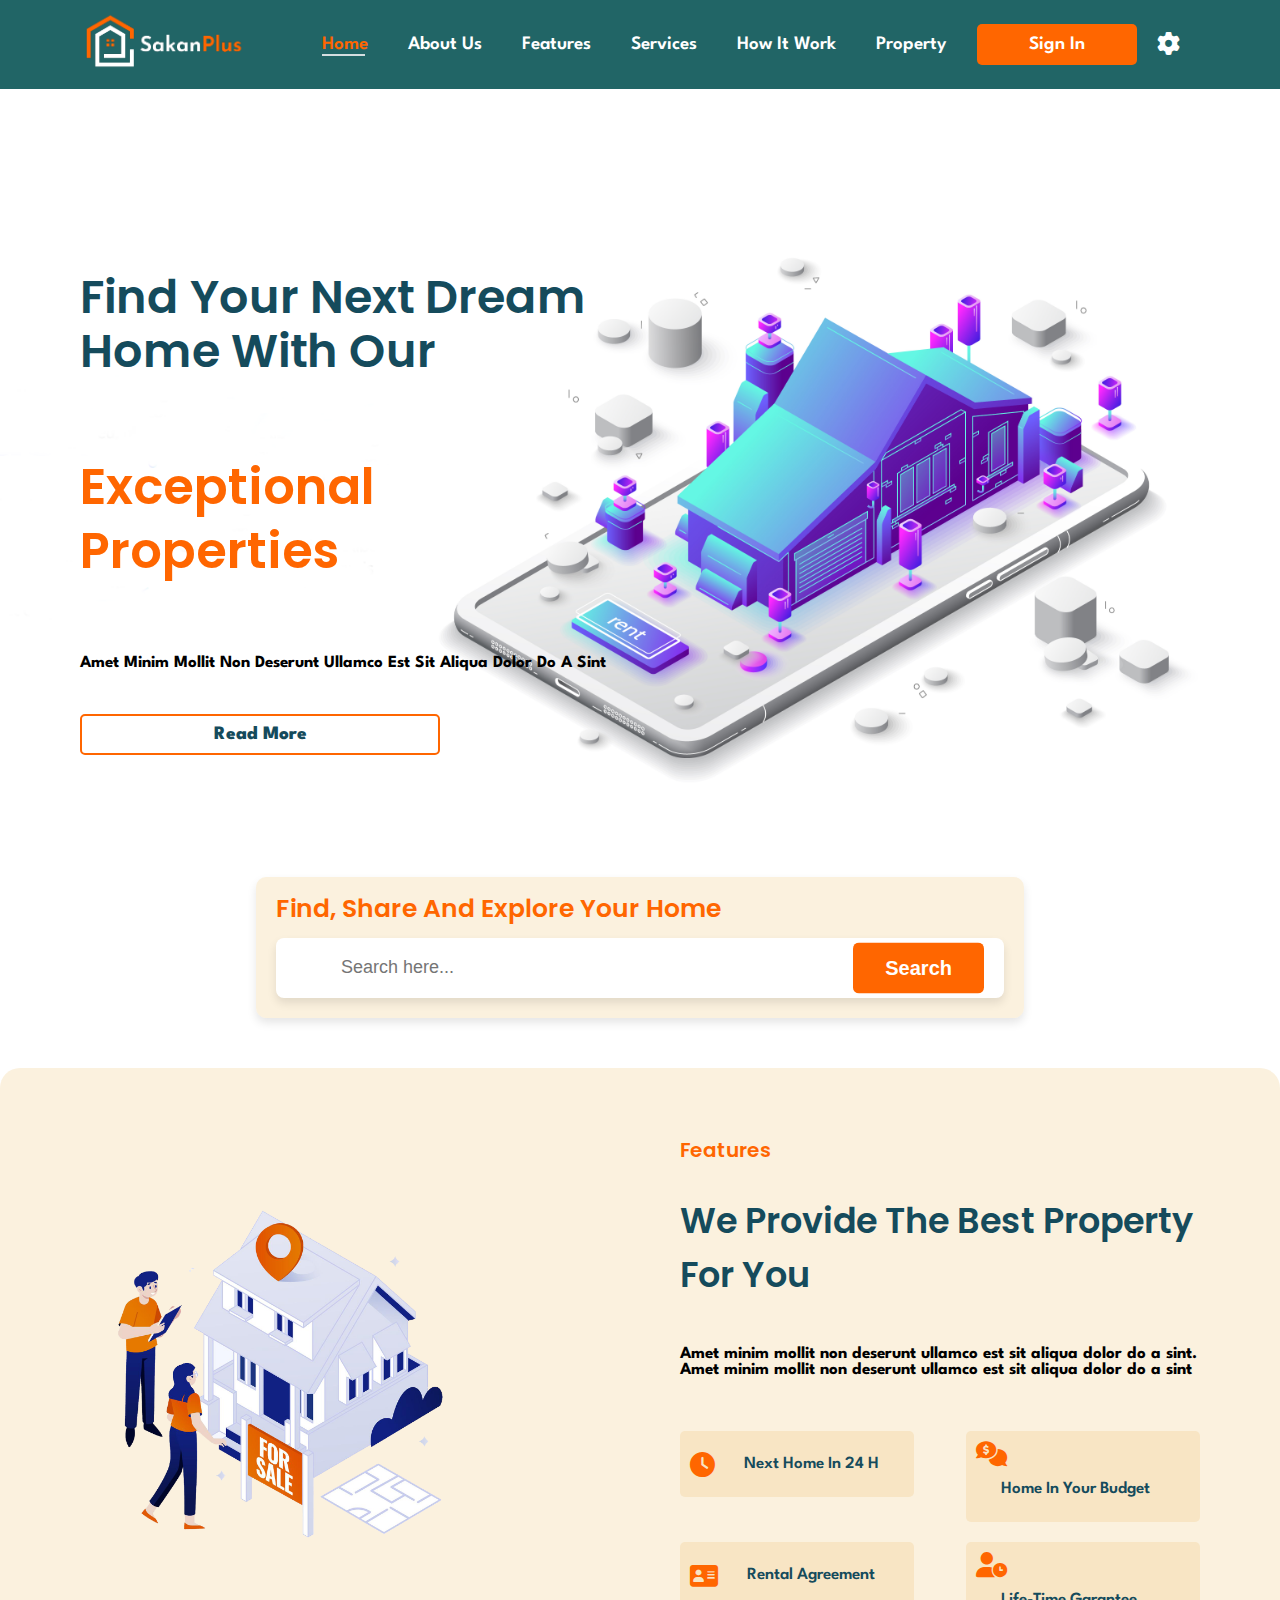
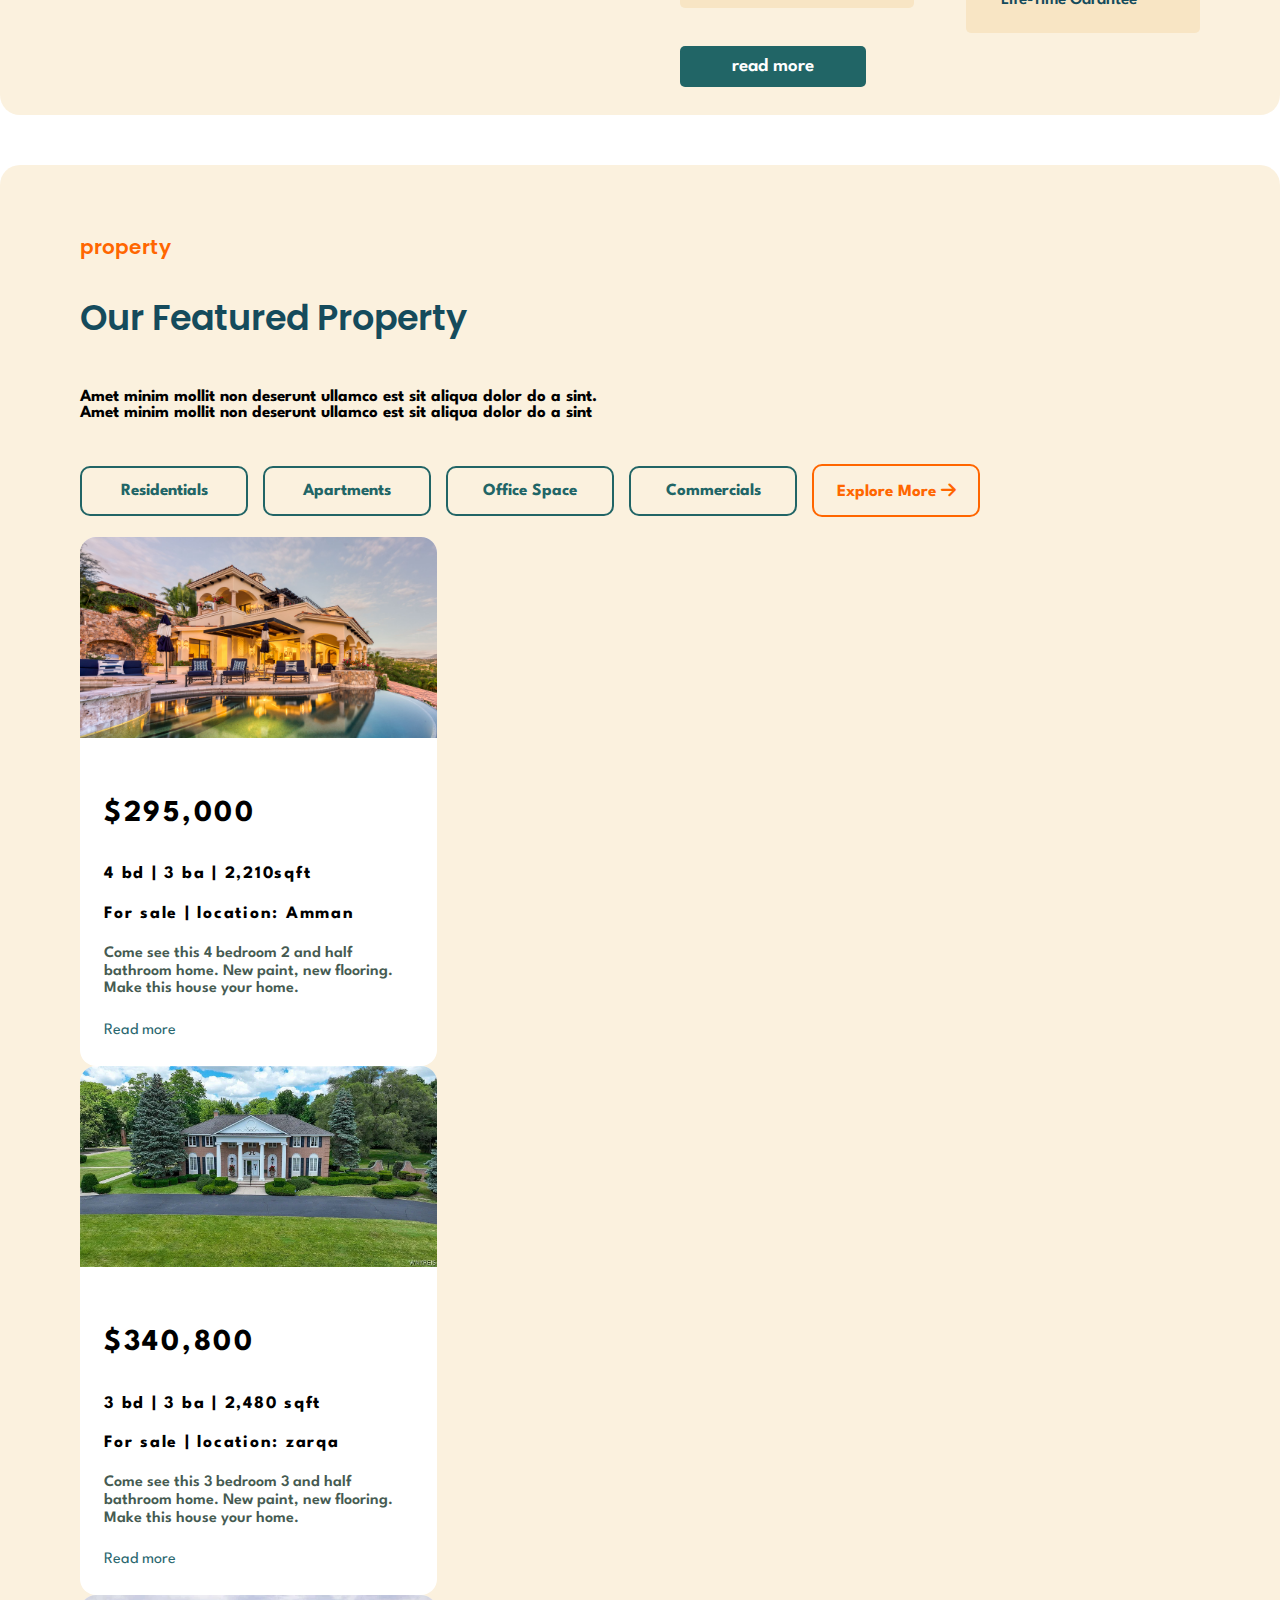
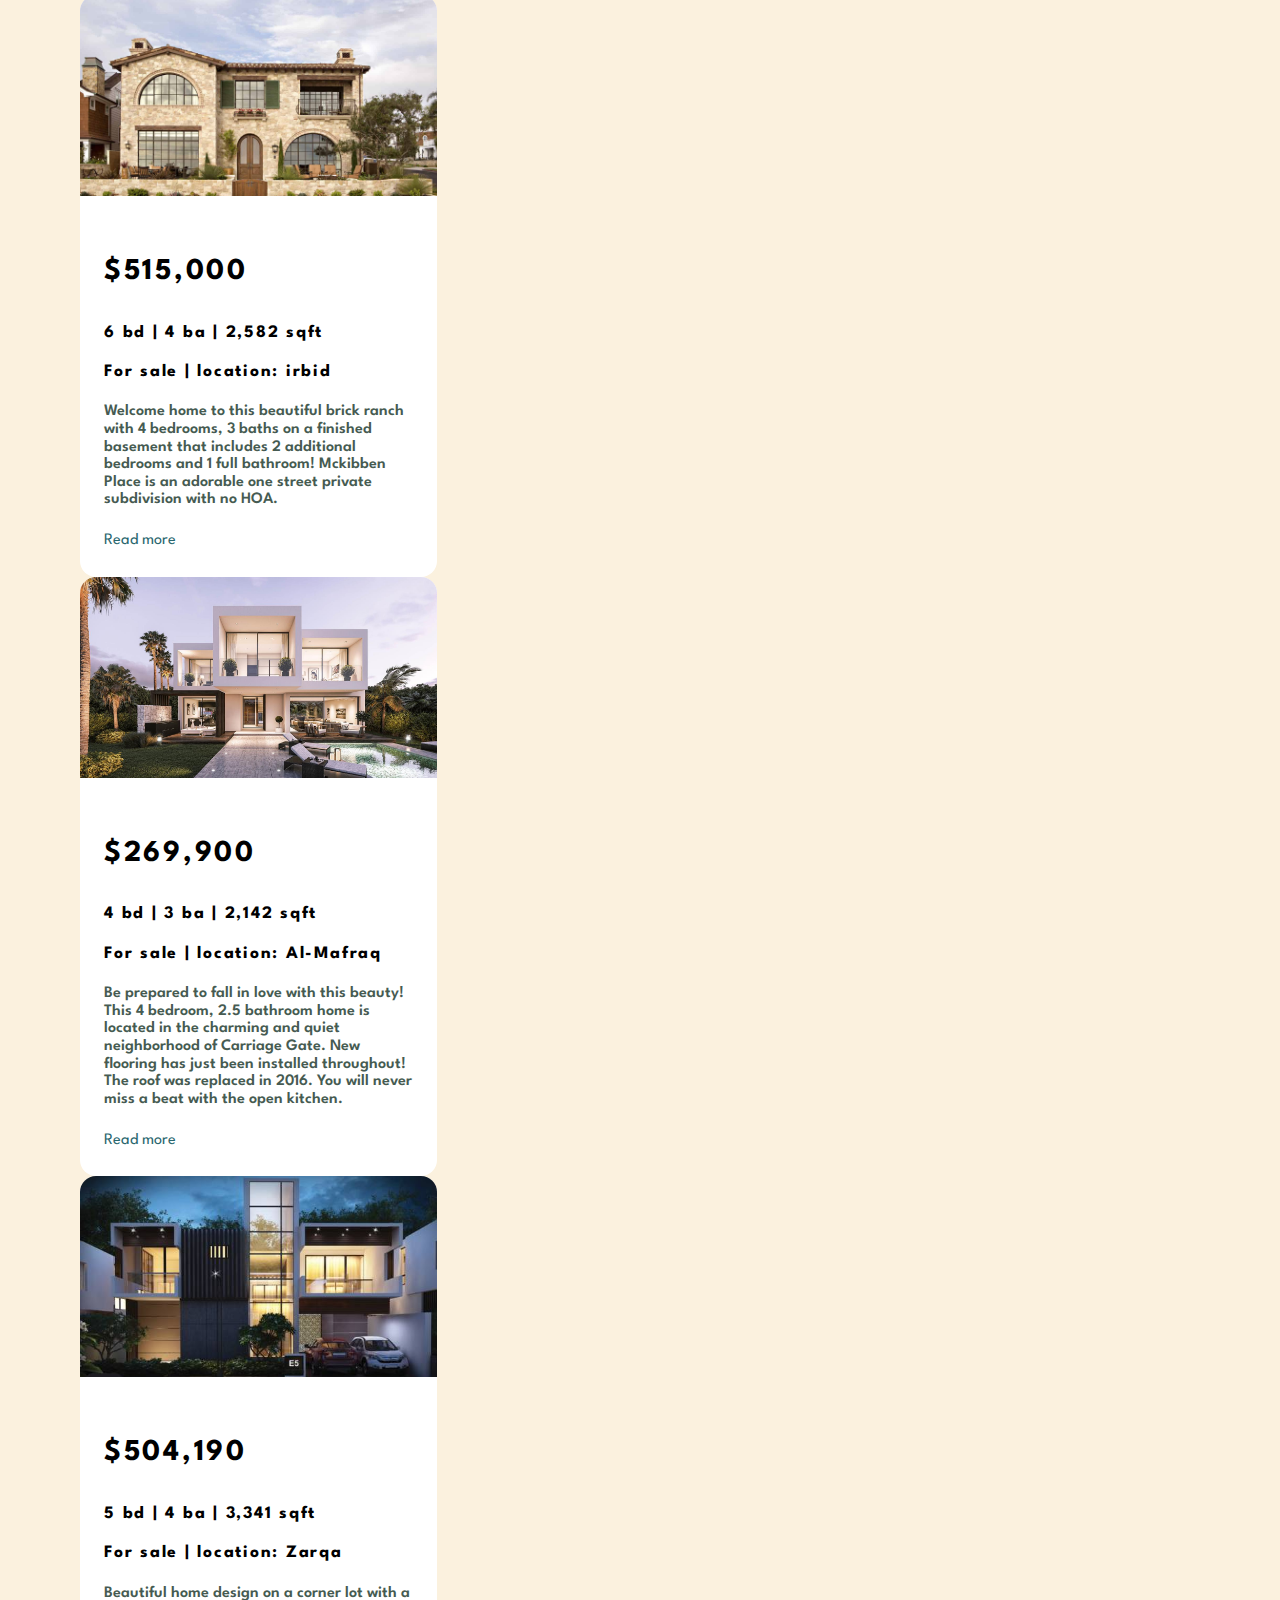
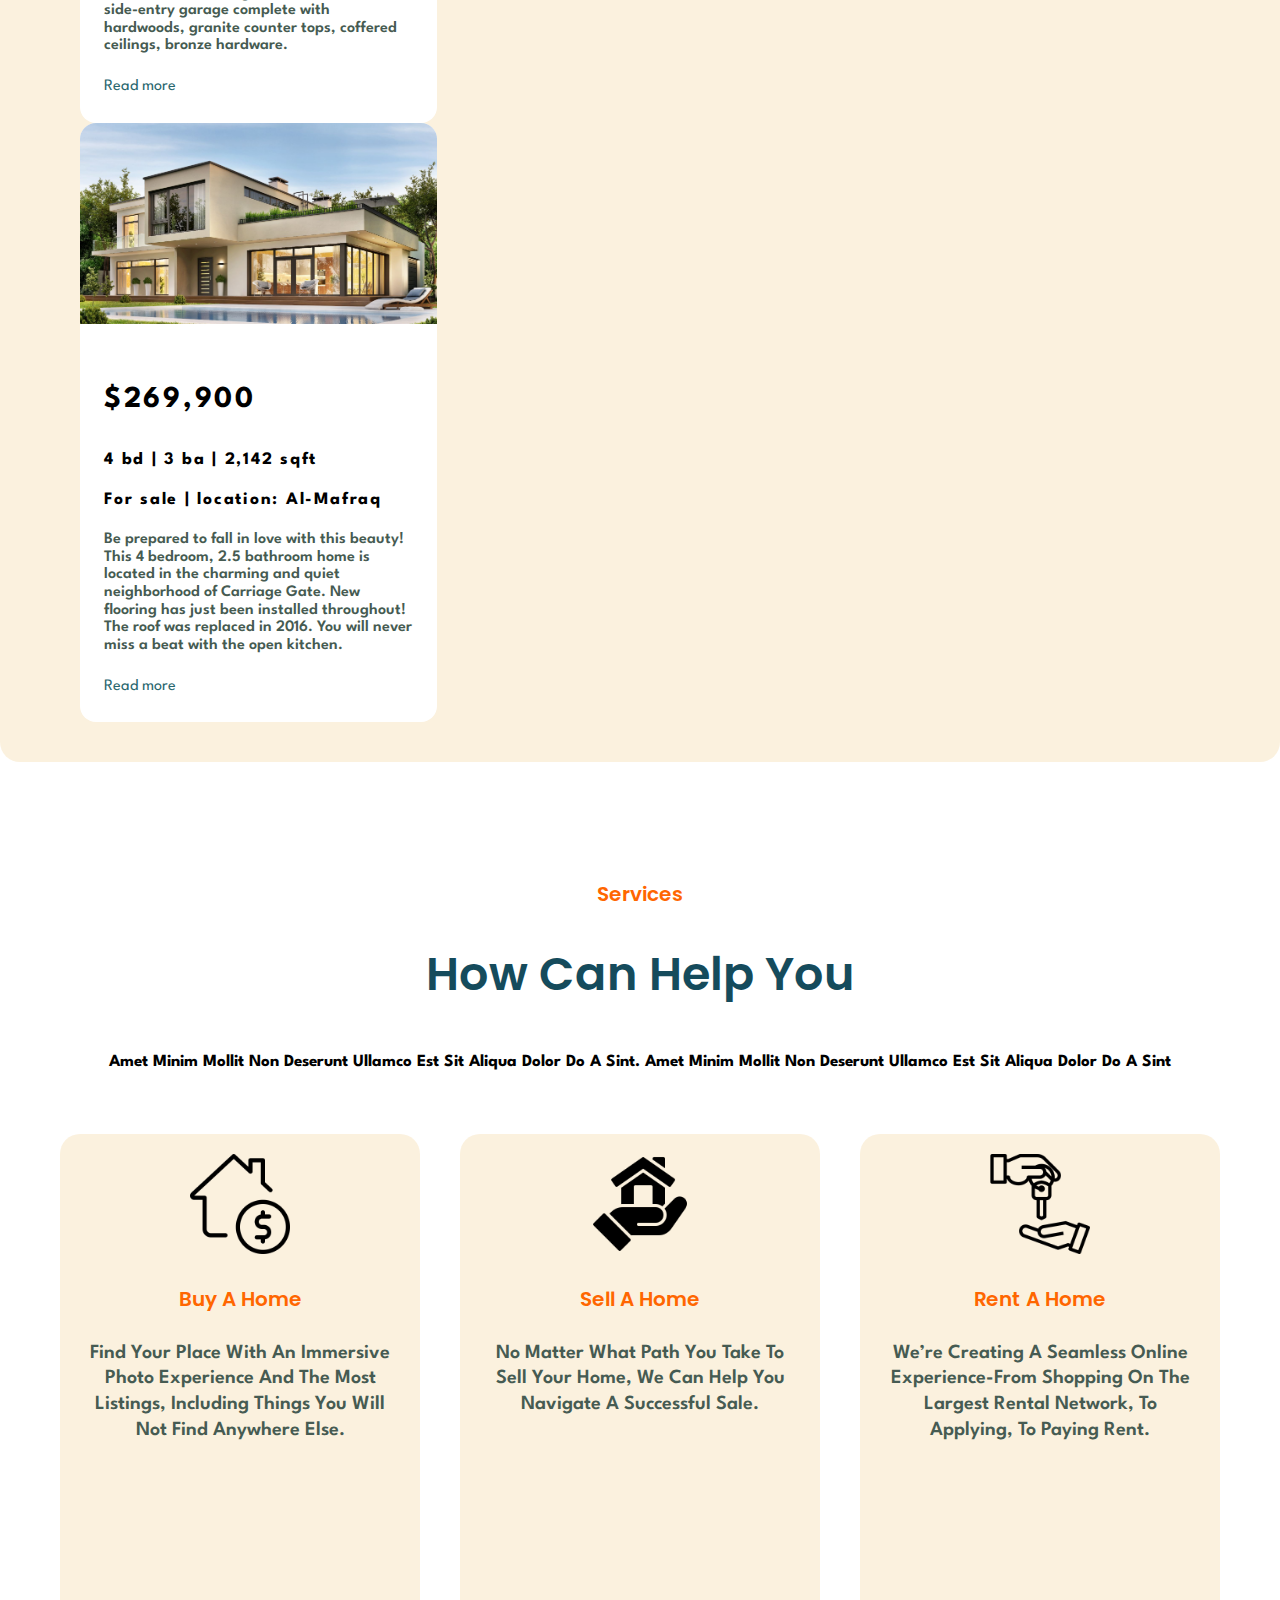
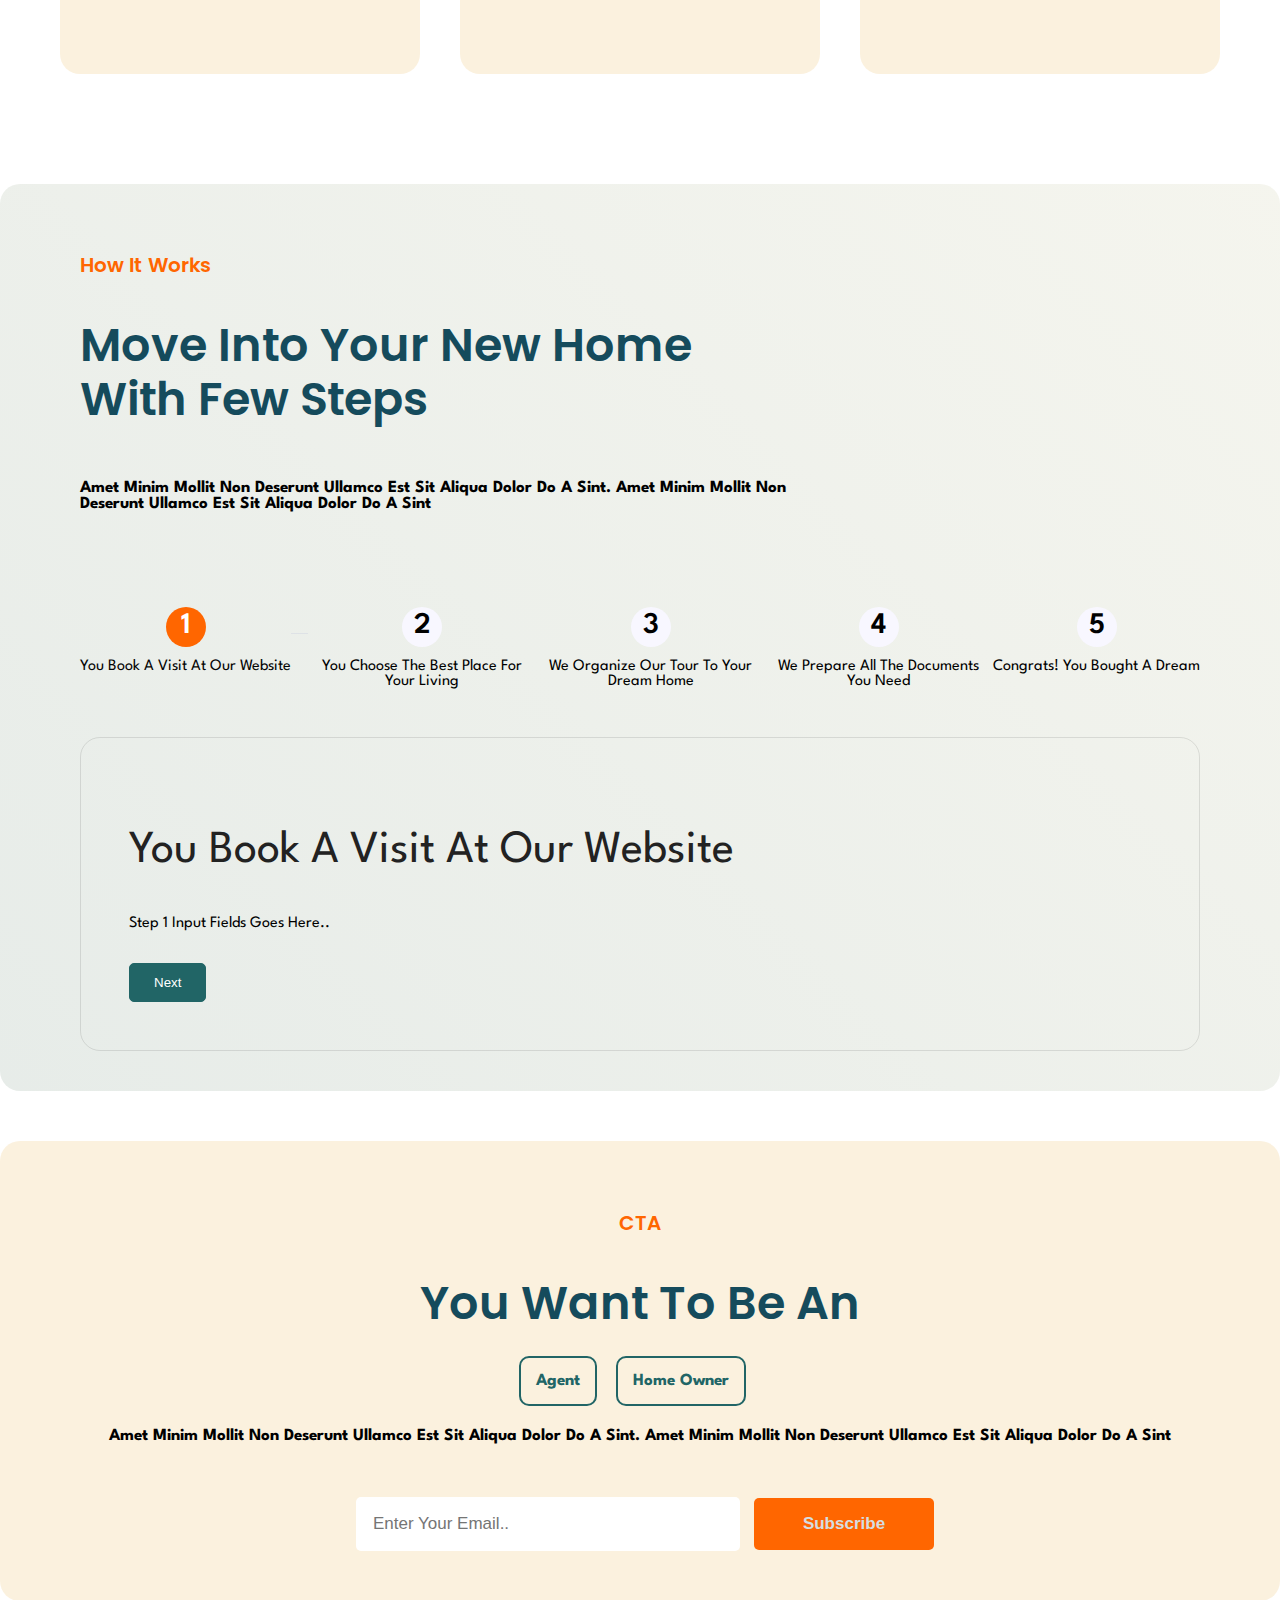
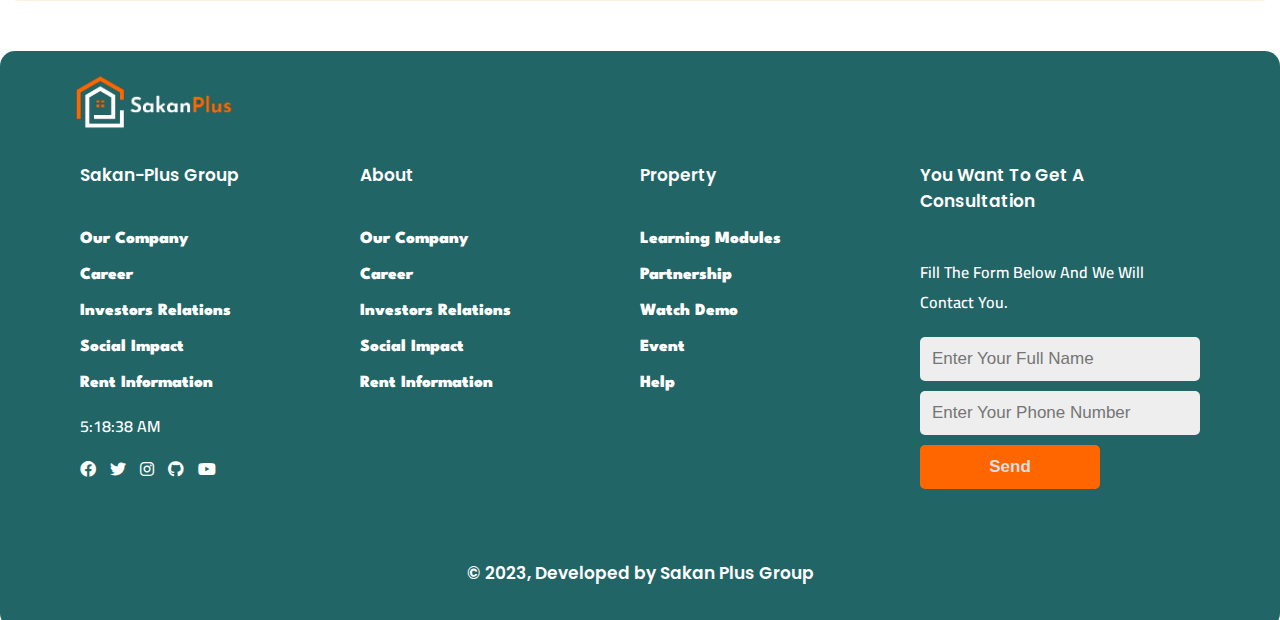
==== commit ee68de46: "add signin page in project" ====
--- a/index.html
+++ b/index.html
@@ -99,7 +99,7 @@
 
         </nav>
         <div class="header-btn ">
-            <a href="#" class="sign-btn">sign in</a>
+            <a href="signUp.html" class="sign-btn">sign in</a>
             <li class="dropdown-icon">
                 <a href="javascript:void(0);" onclick="myFunction()" class="drop-btn">
                     <i class="fa fa-gear"></i>
--- a/css/style.css
+++ b/css/style.css
@@ -707,14 +707,14 @@
     font-size: 20px;
     font-weight: 600;
     line-height: 1.6rem;
-   /*  text-align: left; */
+    /*  text-align: left; */
 
 }
 
 .sv-buy:hover {
     color: var(--whiteColor);
     background-color: wheat;
- 
+
 }
 
 /*works Section Begin  */
@@ -1093,6 +1093,7 @@
 
 /* footer section End */
 
+/* XXXXXXXXXXXXXXXXXXXXXXXXXXXXXXXXXXXXXXX */
 
 
 
@@ -1143,6 +1144,7 @@
     text-decoration: none;
     color: var(--orangeColor);
 }
+/*scroll to top End*/
 
 @container card (min-width: 380px) {
     .article-wrapper {
@@ -1168,8 +1170,6 @@
     }
 }
 
-
-/*scroll to top End*/
 /* RESPONSIVE DESIGN Begin */
 
 @media (max-width: 1199px) {
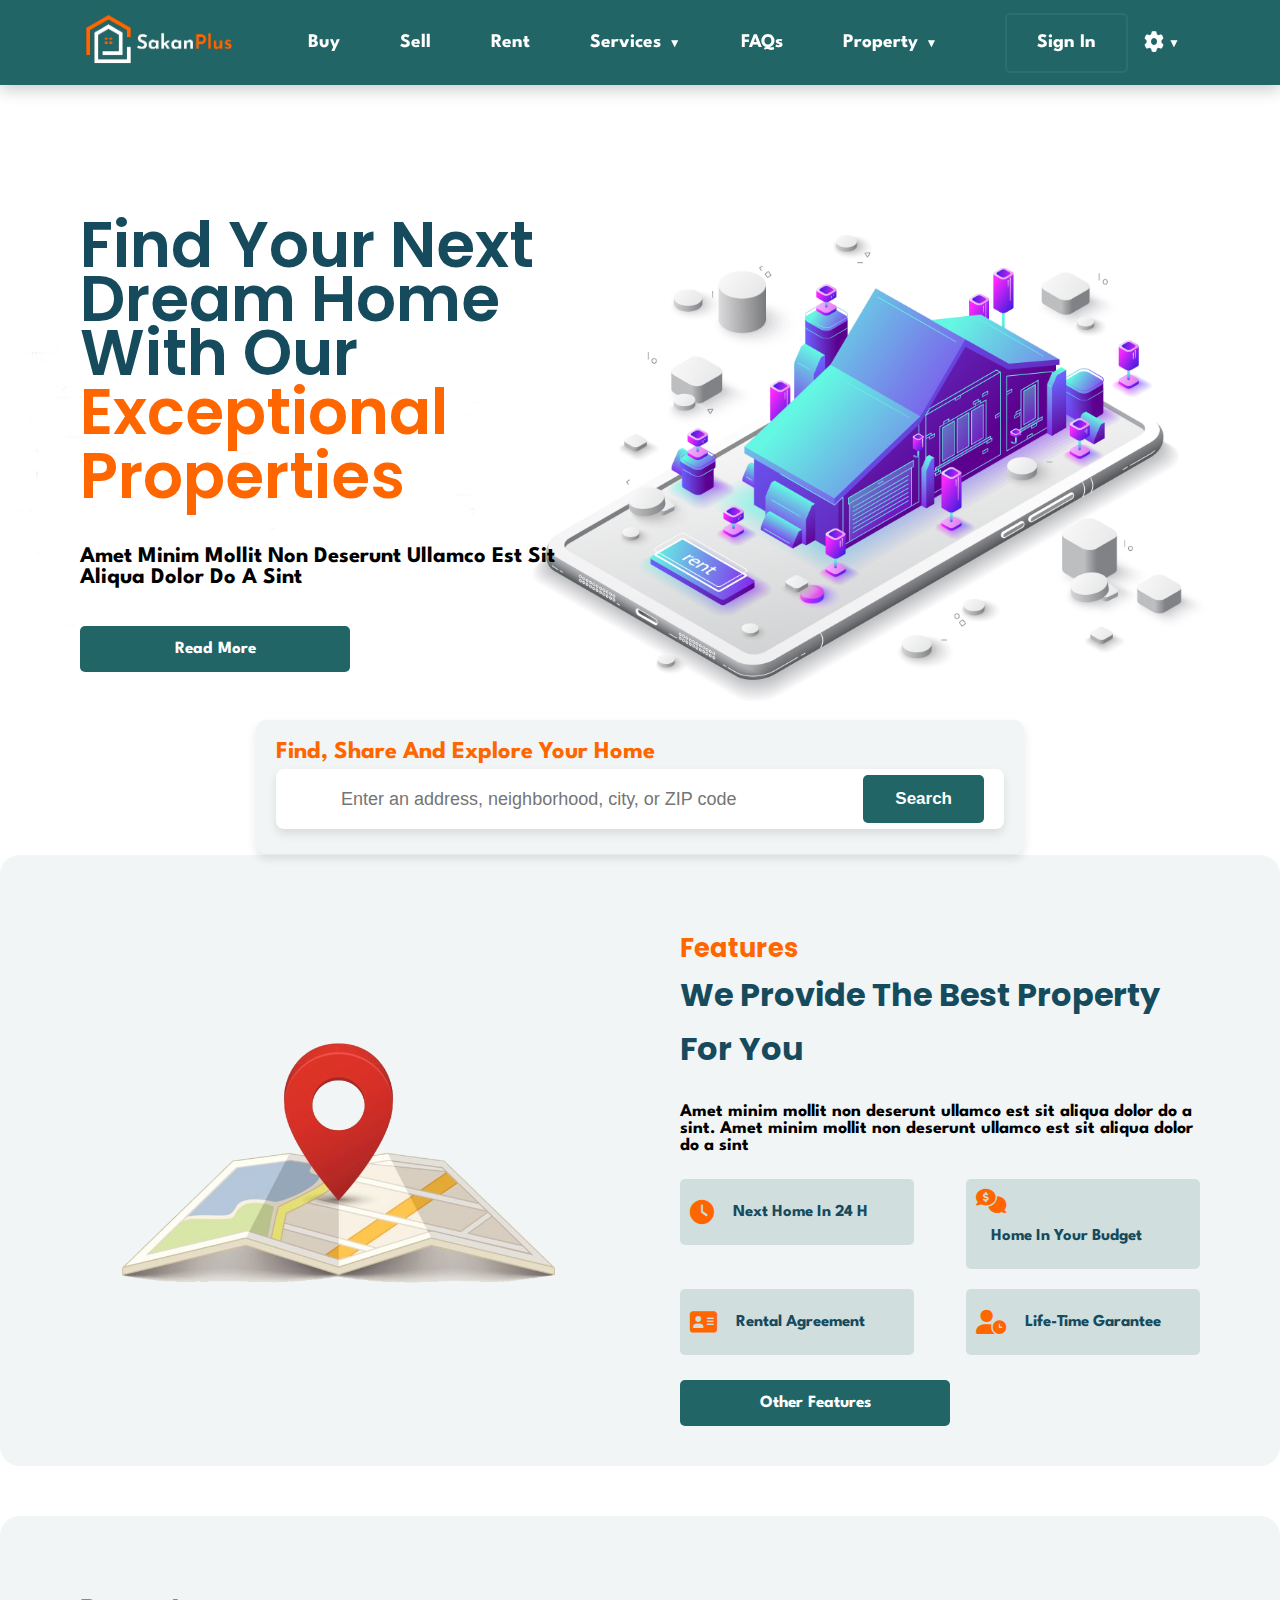
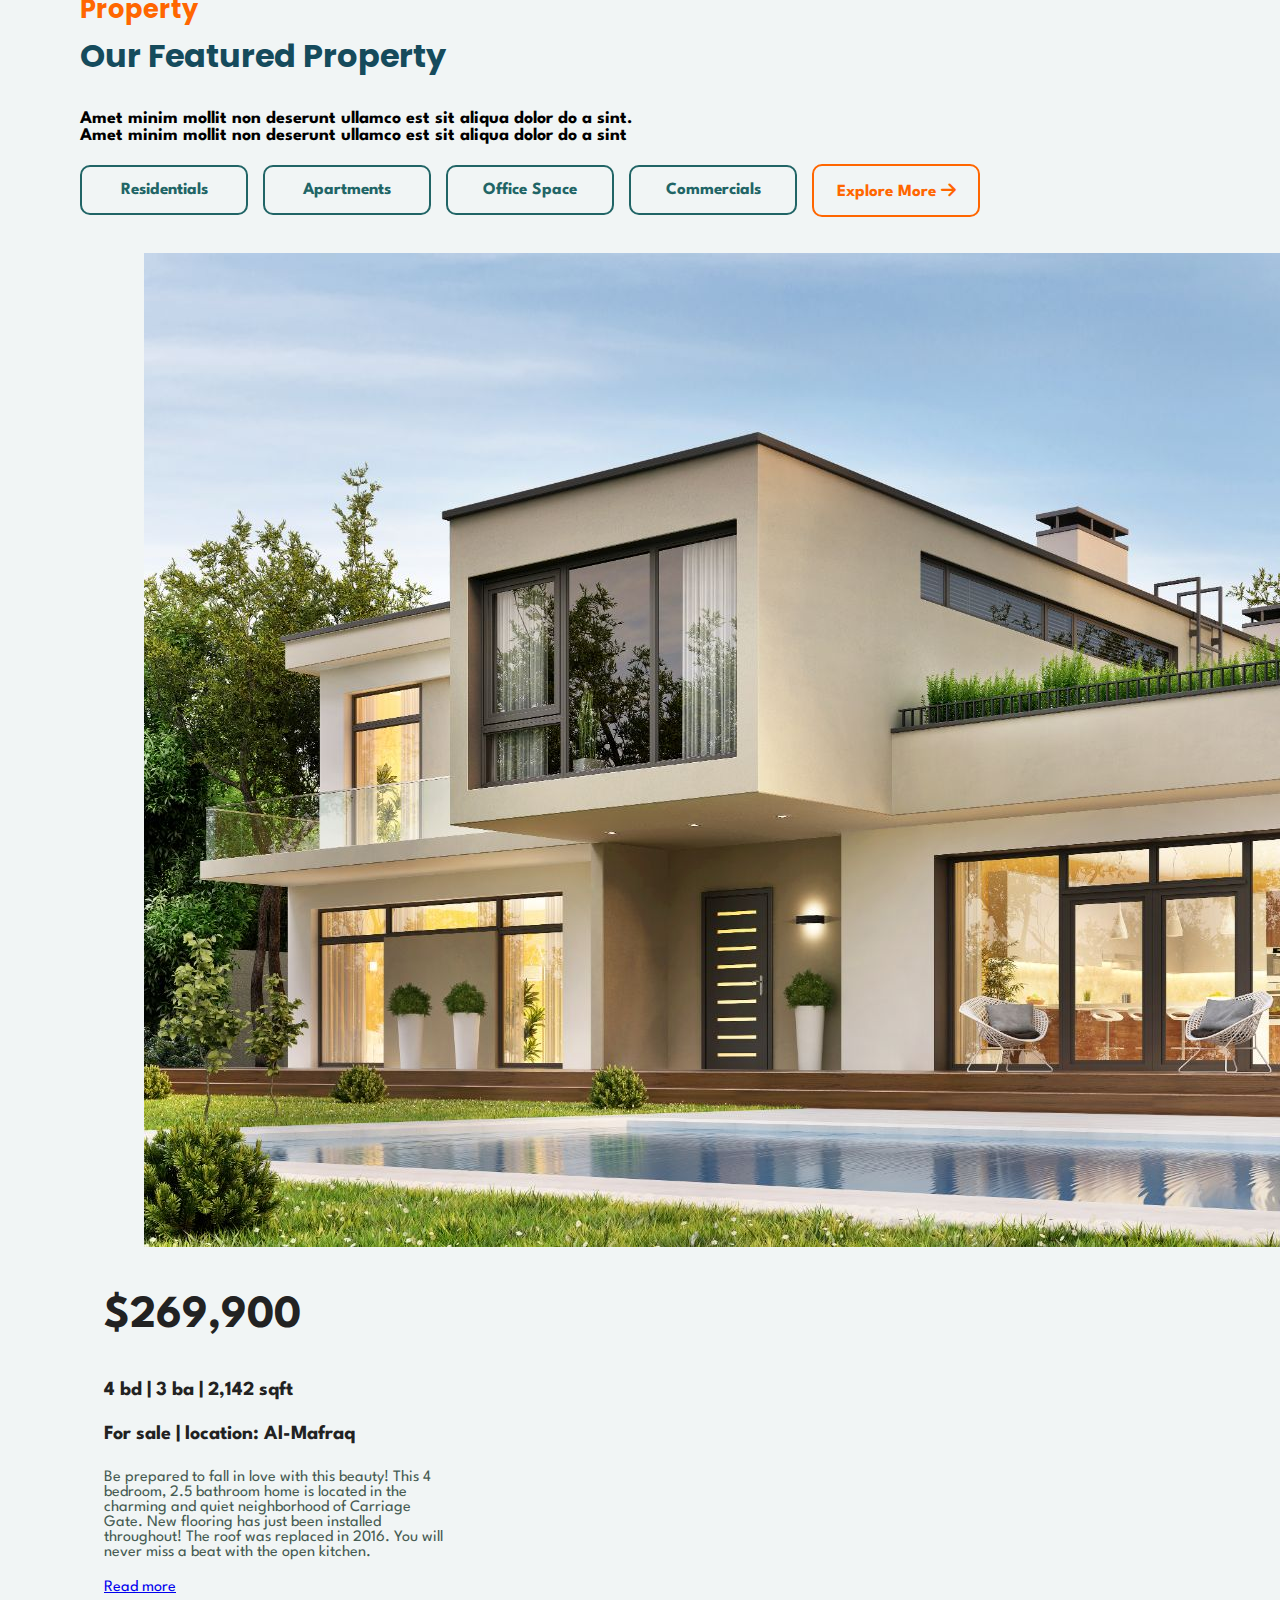
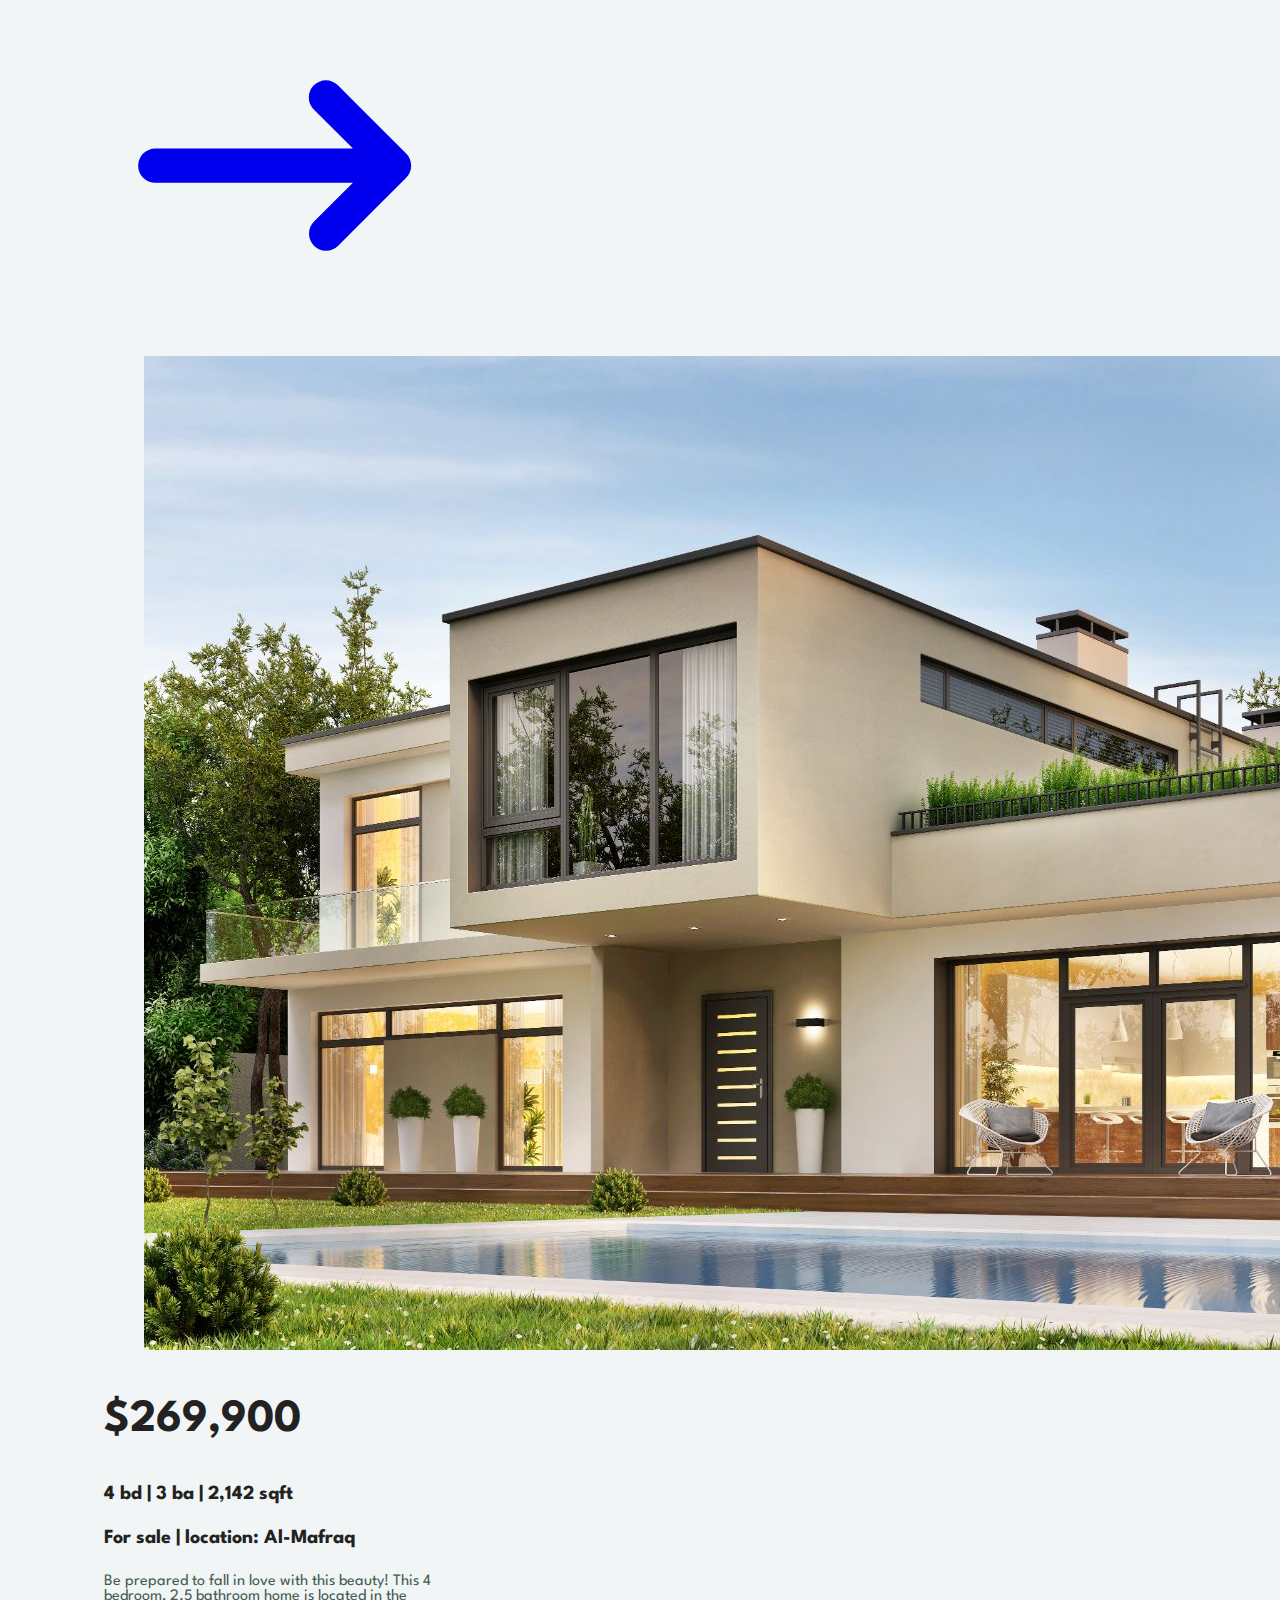
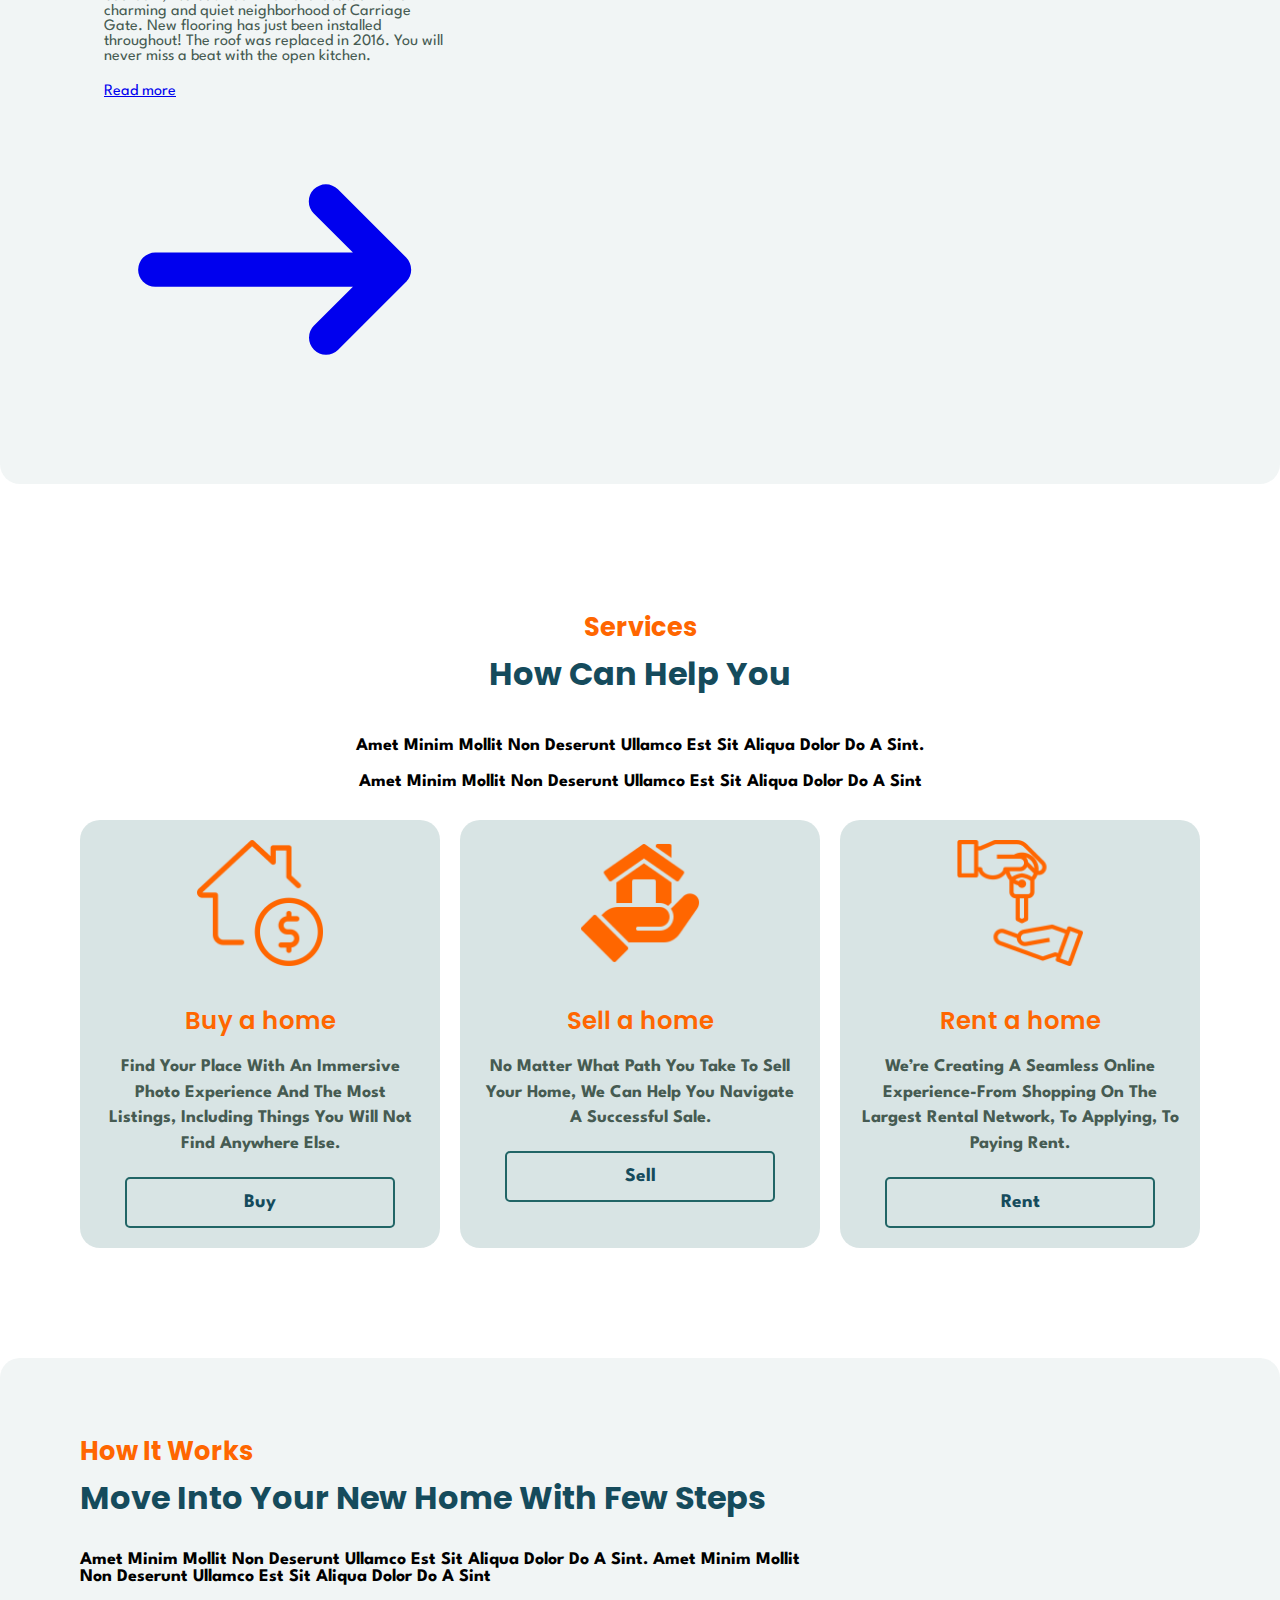
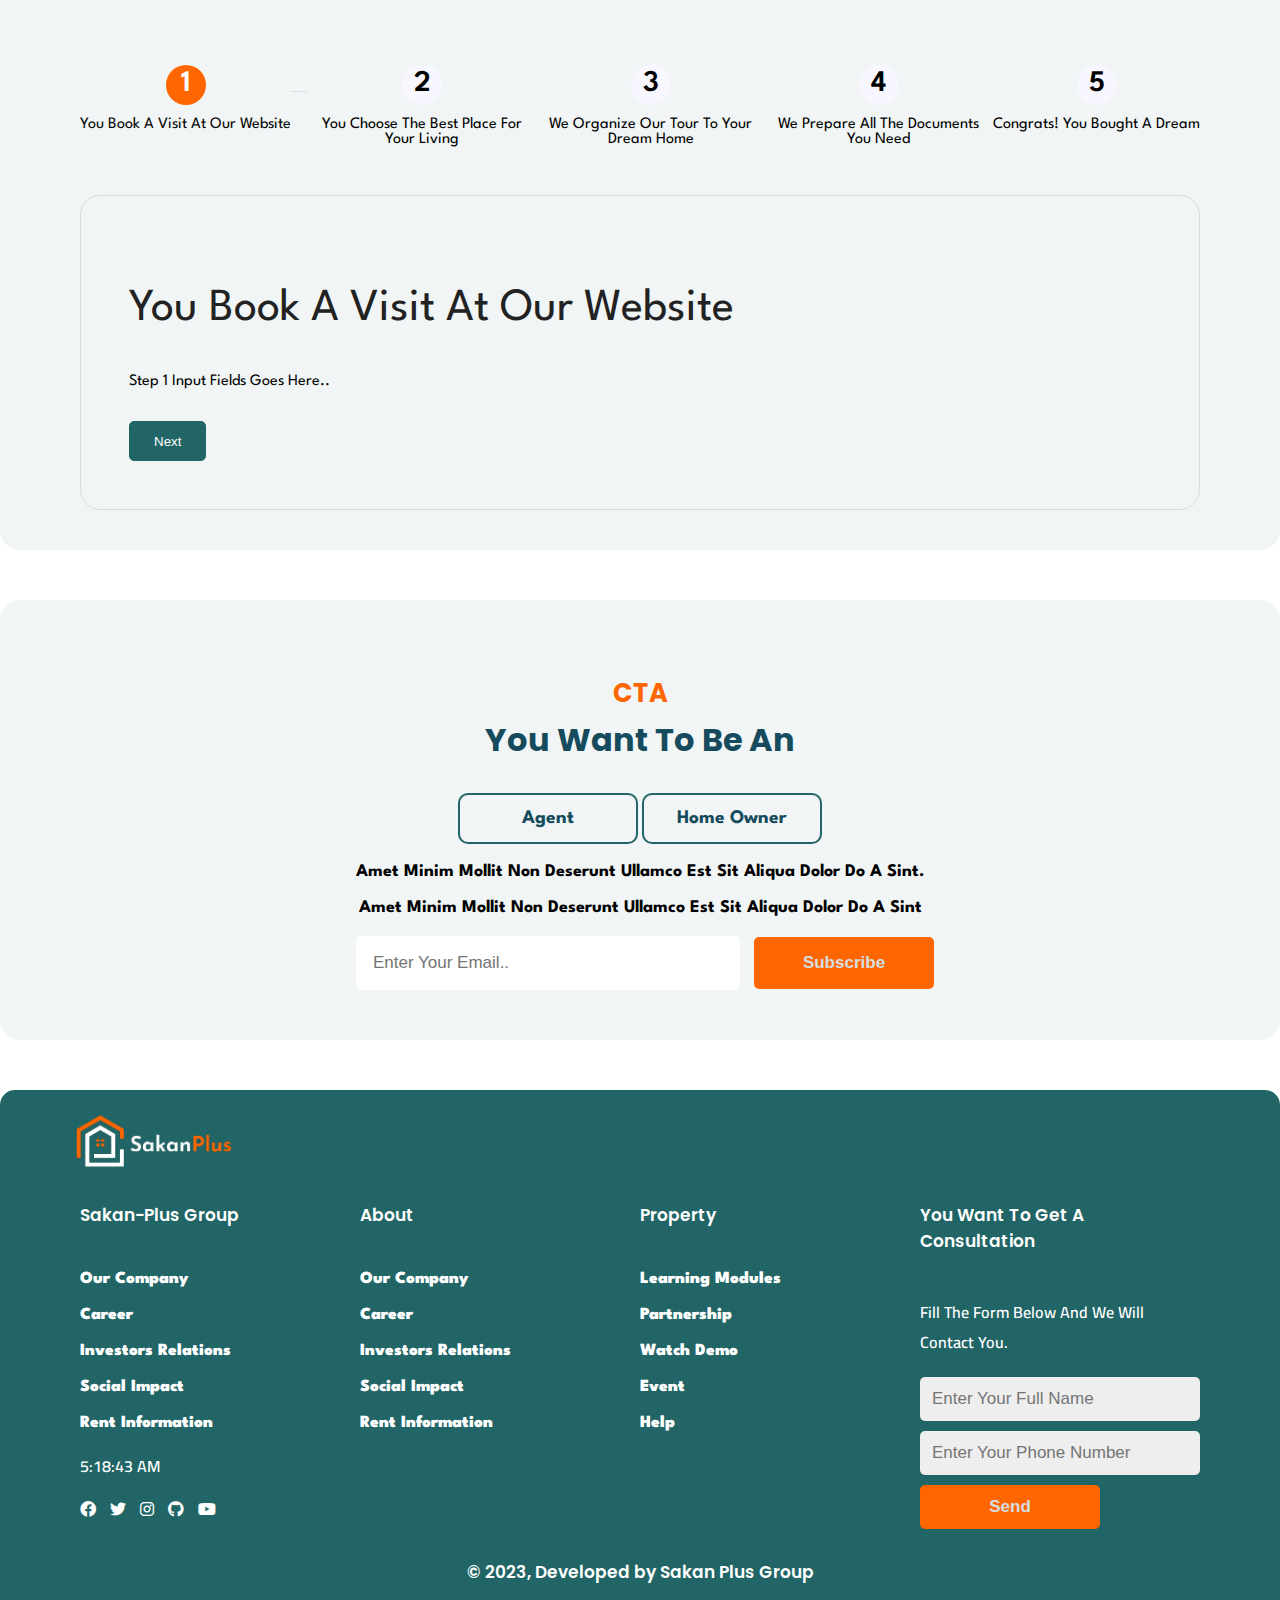
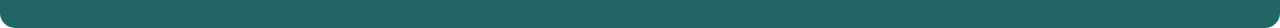
==== commit 9465a644: "add new files and images" ====
--- a/index.html
+++ b/index.html
@@ -67,9 +67,14 @@
 
 </head>
 
-<body>
-
-
+<body onload="loader()">
+
+    <!-- wpf loader Two -->
+    <div id="wpf-loader-two">
+        <span class="loader-title">Sakan<span>Plus</span>®</span>
+        <div id="loader"></div>
+    </div>
+    <!-- / wpf loader Two -->
 
     <!-- SCROLL TOP BUTTON -->
     <a id="scroll-top-btn" class="scrollToTop" href="#">
@@ -82,38 +87,87 @@
 
     <!-- Header Section Begin -->
     <section id="header">
+
+        <!-- header logo Begin -->
         <div class="header__logo">
             <a href="index.html"><img src="./assets/logo-darkmode/sakan-logo-dark-cahnge.png" class="logo" alt=""></a>
         </div>
+        <!-- header logo End -->
+
+
+        <!-- menu icon using mobile screen Begin -->
         <div class="bx bx-menu" id="menu-icon"></div>
-        <nav class="navbar">
-            <ul class="navbar-list">
-                <li><a class="active" href="#">home</a></li>
-                <li><a href="#">about us</a></li>
-                <li><a href="#">features</a></li>
-                <li><a href="#">services</a></li>
-                <li><a href="#">how it work</a></li>
-                <li><a href="#">property</a></li>
-
+        <!-- menu icon using mobile screen End -->
+
+
+        <!-- navbar Section Begin -->
+        <nav id="main-nav">
+            <ul>
+                <li><a href="#">buy</a></li>
+                <li><a href="#">sell</a></li>
+                <li><a href="#">rent</a></li>
+                <li>
+                    <a href="#">services
+                        <span class="arrow">&#x25BC;</span>
+                    </a>
+                    <ul class="submenu">
+                        <li><a href="#">residentials</a></li>
+                        <li><a href="#">Apartments</a></li>
+                        <li><a href="#">office space</a></li>
+                        <li>
+                            <a href="#">commercials
+                                <span class="arrow">&#x25B6;</span>
+                            </a>
+                            <ul class="submenu-2">
+                                <li><a href="#">residentials</a></li>
+                                <li><a href="#">Apartments</a></li>
+                                <li><a href="#">office space</a></li>
+                            </ul>
+                        </li>
+                        <li><a href="#">explore more </a></li>
+                    </ul>
+                </li>
+                <li><a href="#">FAQs</a></li>
+                <li>
+                    <a href="#">property
+                        <span class="arrow">&#x25BC;</span>
+                    </a>
+                    <ul class="submenu">
+                        <li><a href="#">residentials</a></li>
+                        <li><a href="#">Apartments</a></li>
+                        <li><a href="#">office space</a></li>
+                        <li>
+                            <a href="#">commercials
+                                <span class="arrow">&#x25B6;</span>
+                            </a>
+                            <ul class="submenu-2">
+                                <li><a href="#">residentials</a></li>
+                                <li><a href="#">Apartments</a></li>
+                                <li><a href="#">office space</a></li>
+                            </ul>
+                        </li>
+                    </ul>
+                </li>
             </ul>
-
         </nav>
-        <div class="header-btn ">
-            <a href="signUp.html" class="sign-btn">sign in</a>
-            <li class="dropdown-icon">
-                <a href="javascript:void(0);" onclick="myFunction()" class="drop-btn">
+        <!-- navbar Section End -->
+        <div class="nav-btn">
+            <a href="signIn.html" class="sign-btn">sign in</a>
+            <li>
+                <a href="javascript:void(0);" onclick="language()" class="drop-btn">
                     <i class="fa fa-gear"></i>
+                    <span class="arrow">&#x25BC;</span>
                 </a>
-                <div class="dropdown-content">
-                    <a class="content-1" href="#">En</a>
-                    <a class="content-2" href="#">Ar</a>
-                </div>
-
+                <ul class="list-language">
+                    <li><a href="#">En</a></li>
+                    <li><a href="#">Ar</a></li>
+                </ul>
             </li>
         </div>
-
     </section>
     <!-- Header Section End -->
+
+
 
     <!-- hero Section Begin -->
     <section id="hero">
@@ -121,26 +175,28 @@
             <h2>find your next dream home with our</h2>
             <h1>exceptional properties</h1>
             <h5>Amet minim mollit non deserunt ullamco est sit aliqua dolor do a sint</h5>
-            <a href="#" class="hero-sign-btn">read more</a>
-        </div>
-
-    </section>
-
+            <a href="#">read more</a>
+        </div>
+
+    </section>
+    <!-- hero Section Begin -->
+
+    <!-- Search Section Begin -->
     <section id="hero-search">
         <h1>Find, share and explore your home</h1>
         <div class="input-box">
             <i class="uil uil-search"></i>
-            <input type="text" placeholder="Search here..." />
+            <input type="text" placeholder="Enter an address, neighborhood, city, or ZIP code" />
             <button class="button">Search</button>
         </div>
 
     </section>
-    <!-- hero Section Begin -->
-
-
+    <!-- Search Section End -->
+
+    <!-- features Section Begin -->
     <section id="features">
         <div class="lft-side">
-            <a href="#"><img src="./assets/sakan-plus-main-home/home-carton-ez-des-213.png" class="lft-img" alt=""></a>
+            <a href="#"><img src="./assets/sakan-plus-main-home/Where-are-you.png" class="lft-img" alt=""></a>
         </div>
         <div class="rft-side">
             <h4>Features</h4>
@@ -165,9 +221,10 @@
                     <h6>life-time garantee</h6>
                 </div>
             </div>
-            <a href="#" class="features-btn">read more</a>
-        </div>
-    </section>
+            <a href="#" class="features-btn">other features</a>
+        </div>
+    </section>
+    <!-- features Section End -->
 
     <section id="property">
         <div class="pro-container">
@@ -183,94 +240,15 @@
                 <a href="#">office space</a>
                 <a href="#">commercials</a>
                 <a href="#" class="ex-flex-end">explore more <i class="fa-solid fa-arrow-right"></i></a>
-
-
-            </div>
+            </div>
+
+
+
             <div class="articles">
                 <div class="article-card">
                     <div class="article-wrapper">
                         <figure>
-                            <img src="assets/cart-home-sakan-plus/cart-home-2.jpg" alt="" />
-                        </figure>
-                        <div class="article-body">
-                            <h2>$295,000</h2>
-                            <h4>4 bd | 3 ba | 2,210sqft</h4>
-                            <h4>For sale | location: Amman</h4>
-                            <p>Come see this 4 bedroom 2 and half bathroom home.
-                                New paint, new flooring. Make this house your home.</p>
-                            <a href="#" class="read-more">
-                                Read more <span class="sr-only">about this is some title</span>
-                                <svg xmlns="http://www.w3.org/2000/svg" class="icon" viewBox="0 0 20 20"
-                                    fill="currentColor">
-                                    <path fill-rule="evenodd"
-                                        d="M12.293 5.293a1 1 0 011.414 0l4 4a1 1 0 010 1.414l-4 4a1 1 0 01-1.414-1.414L14.586 11H3a1 1 0 110-2h11.586l-2.293-2.293a1 1 0 010-1.414z"
-                                        ; clip-rule="evenodd" />
-                                </svg>
-                            </a>
-                        </div>
-                    </div>
-                </div>
-            </div>
-
-            <div class="articles">
-                <div class="article-card">
-                    <div class="article-wrapper">
-                        <figure>
-                            <img src="assets/cart-home-sakan-plus//cart-home-1.jpg" alt="" />
-                        </figure>
-                        <div class="article-body">
-                            <h2>$340,800</h2>
-                            <h4>3 bd | 3 ba | 2,480 sqft</h4>
-                            <h4>For sale | location: zarqa</h4>
-                            <p>Come see this 3 bedroom 3 and half bathroom home.
-                                New paint, new flooring. Make this house your home.</p>
-                            <a href="#" class="read-more">
-                                Read more <span class="sr-only">about this is some title</span>
-                                <svg xmlns="http://www.w3.org/2000/svg" class="icon" viewBox="0 0 20 20"
-                                    fill="currentColor">
-                                    <path fill-rule="evenodd"
-                                        d="M12.293 5.293a1 1 0 011.414 0l4 4a1 1 0 010 1.414l-4 4a1 1 0 01-1.414-1.414L14.586 11H3a1 1 0 110-2h11.586l-2.293-2.293a1 1 0 010-1.414z"
-                                        ; clip-rule="evenodd" />
-                                </svg>
-                            </a>
-                        </div>
-                    </div>
-                </div>
-            </div>
-
-            <div class="articles">
-                <div class="article-card">
-                    <div class="article-wrapper">
-                        <figure>
-                            <img src="assets/cart-home-sakan-plus/cart-home-4.jpg" alt="" />
-                        </figure>
-                        <div class="article-body">
-                            <h2>$515,000</h2>
-                            <h4>6 bd | 4 ba | 2,582 sqft</h4>
-                            <h4>For sale | location: irbid</h4>
-                            <p>Welcome home to this beautiful brick ranch with 4 bedrooms,
-                                3 baths on a finished basement that includes 2 additional
-                                bedrooms and 1 full bathroom! Mckibben Place is an adorable
-                                one street private subdivision with no HOA. </p>
-                            <a href="#" class="read-more">
-                                Read more <span class="sr-only">about this is some title</span>
-                                <svg xmlns="http://www.w3.org/2000/svg" class="icon" viewBox="0 0 20 20"
-                                    fill="currentColor">
-                                    <path fill-rule="evenodd"
-                                        d="M12.293 5.293a1 1 0 011.414 0l4 4a1 1 0 010 1.414l-4 4a1 1 0 01-1.414-1.414L14.586 11H3a1 1 0 110-2h11.586l-2.293-2.293a1 1 0 010-1.414z"
-                                        ; clip-rule="evenodd" />
-                                </svg>
-                            </a>
-                        </div>
-                    </div>
-                </div>
-            </div>
-
-            <div class="articles">
-                <div class="article-card">
-                    <div class="article-wrapper">
-                        <figure>
-                            <img src="assets/cart-home-sakan-plus/cart-home-5.jpg" alt="" />
+                            <img src="assets/cart-home-sakan-plus/Most-Beautiful-House-in-the-World.jpg" alt="" />
                         </figure>
                         <div class="article-body">
                             <h2>$269,900</h2>
@@ -295,18 +273,22 @@
                 </div>
             </div>
 
+
             <div class="articles">
                 <div class="article-card">
                     <div class="article-wrapper">
                         <figure>
-                            <img src="assets/cart-home-sakan-plus/cart-home-6.jpeg"" />
+                            <img src="assets/cart-home-sakan-plus/Most-Beautiful-House-in-the-World.jpg" alt="" />
                         </figure>
-                        <div class=" article-body">
-                            <h2>$504,190</h2>
-                            <h4>5 bd | 4 ba | 3,341 sqft</h4>
-                            <h4>For sale | location: Zarqa</h4>
-                            <p> Beautiful home design on a corner lot with a side-entry garage complete with hardwoods,
-                                granite counter tops, coffered ceilings, bronze hardware.</p>
+                        <div class="article-body">
+                            <h2>$269,900</h2>
+                            <h4>4 bd | 3 ba | 2,142 sqft</h4>
+                            <h4>For sale | location: Al-Mafraq</h4>
+                            <p>Be prepared to fall in love with this beauty! This 4 bedroom,
+                                2.5 bathroom home is located in the charming and quiet neighborhood
+                                of Carriage Gate. New flooring has just been installed throughout!
+                                The roof was replaced in 2016. You will never miss a beat with
+                                the open kitchen.</p>
                             <a href="#" class="read-more">
                                 Read more <span class="sr-only">about this is some title</span>
                                 <svg xmlns="http://www.w3.org/2000/svg" class="icon" viewBox="0 0 20 20"
@@ -316,45 +298,10 @@
                                         ; clip-rule="evenodd" />
                                 </svg>
                             </a>
+                        </div>
                     </div>
                 </div>
             </div>
-        </div>
-
-
-
-        <div class="articles">
-            <div class="article-card">
-                <div class="article-wrapper">
-                    <figure>
-                        <img src="assets/cart-home-sakan-plus/Most-Beautiful-House-in-the-World.jpg" alt="" />
-                    </figure>
-                    <div class="article-body">
-                        <h2>$269,900</h2>
-                        <h4>4 bd | 3 ba | 2,142 sqft</h4>
-                        <h4>For sale | location: Al-Mafraq</h4>
-                        <p>Be prepared to fall in love with this beauty! This 4 bedroom,
-                            2.5 bathroom home is located in the charming and quiet neighborhood
-                            of Carriage Gate. New flooring has just been installed throughout!
-                            The roof was replaced in 2016. You will never miss a beat with
-                            the open kitchen.</p>
-                        <a href="#" class="read-more">
-                            Read more <span class="sr-only">about this is some title</span>
-                            <svg xmlns="http://www.w3.org/2000/svg" class="icon" viewBox="0 0 20 20"
-                                fill="currentColor">
-                                <path fill-rule="evenodd"
-                                    d="M12.293 5.293a1 1 0 011.414 0l4 4a1 1 0 010 1.414l-4 4a1 1 0 01-1.414-1.414L14.586 11H3a1 1 0 110-2h11.586l-2.293-2.293a1 1 0 010-1.414z"
-                                    ; clip-rule="evenodd" />
-                            </svg>
-                        </a>
-                    </div>
-                </div>
-            </div>
-        </div>
-
-
-
-
 
         </div>
     </section>
@@ -367,26 +314,27 @@
             Amet minim mollit non deserunt ullamco est sit aliqua dolor do a sint</h5>
         <div class="sv-card">
             <div class="sv-buy">
-                <img src="assets/icon-transaction-sakan-plus/dollar-sign.png" alt="">
+                <img src="assets/icon-transaction-sakan-plus/dollar-sign-orange.png" alt="">
                 <h4>Buy a home</h4>
                 <p>Find your place with an immersive photo experience and the most listings,
                     including things you will not find anywhere else.</p>
-                <!-- <a href="#">Buy</a> -->
+                <a href="#">Buy</a>
             </div>
             <div class="sv-buy">
-                <img src="assets/icon-transaction-sakan-plus/loan.png" alt="">
+                <img src="assets/icon-transaction-sakan-plus/loan-orange.png" alt="">
                 <h4>Sell a home</h4>
                 <p>No matter what path you take to sell your home, we can help you navigate a
                     successful sale.</p>
-                <!-- <a href="#">Sell</a> -->
+                <a href="#">Sell</a>
             </div>
             <div class="sv-buy">
-                <img src="assets/icon-transaction-sakan-plus/deal.png" alt="">
+                <img src="assets/icon-transaction-sakan-plus/deal-orange.png" alt="">
+
                 <h4>Rent a home</h4>
                 <p>We’re creating a seamless online experience-from shopping on
                     the largest rental network, to applying, to paying rent.</p>
 
-                <!-- <a href="#">Rent</a> -->
+                <a href="#">Rent</a>
             </div>
         </div>
     </section>
--- a/css/style.css
+++ b/css/style.css
@@ -1,17 +1,26 @@
 @import url('https://fonts.googleapis.com/css2?family=Cairo:wght@200&family=League+Spartan:wght@200&display=swap');
 
 :root {
+    --cairoFont: 'Cairo', sans-serif;
+    --SpartanFont: 'League Spartan', sans-serif;
+    --PoppinsFont: 'Poppins', sans-serif;
+
+    --background-transparent: transparent;
+    --shadowBoxVar: 0 5px 15px rgba(0, 0, 0, 0.466);
+
+    --sectionBackground: #21656610;
+    --navHoverColor: #407e8062;
+    --backgroundMainColor: #216566;
+    --bdyColor: #644d4d15;
+    --heroH2Color: #154b5c;
+    --backgroundMainColor-sp: #01c2bf;
+
     --headingColor: #222;
-    --backgroundMainColor: #216566;
     --fontColor: #d5dee0;
     --orangeColor: #ff6600;
-    --background-transparent: transparent;
-    --shadowBoxVar: 0 5px 15px rgba(0, 0, 0, 0.466);
     --darkFont: #050505;
     --uxBackgroundColor: #fdd7bd33;
     --dropBackgroundColor: #d3d5dfc7;
-    --cairoFont: 'Cairo', sans-serif;
-    --heroH2Color: #154b5c;
     --whiteColor: #ffffff;
 }
 
@@ -20,7 +29,9 @@
 #BASIC TYPOGRAPHY
 #HEADER SECTION
 #NAVBAR SECTION
-#SLIDER SECTION
+#Hero SECTION
+#Hero-SEARCH
+
 #PROMO SECTION
 #PRODUCT SECTION
 #BANNER SECTION
@@ -42,9 +53,8 @@
 #RESPONSIVE DESIGN
 
 */
-
+/* BASIC TYPOGRAPHY Begin */
 /* BASE - Base styles, Variables, Mixins, etc. */
-
 *,
 *::before,
 *::after {
@@ -69,6 +79,11 @@
     color: var(--headingColor);
 }
 
+h5 {
+    font-weight: 700;
+    font-size: 15px;
+}
+
 h6 {
     font-weight: 700;
     font-size: 12px;
@@ -81,158 +96,197 @@
 }
 
 body {
-    width: 100%;
-    /* background-color: #644d4d15; */
-    /*  height:9999px; */
     margin: 0;
     padding: 0;
-    box-sizing: border-box;
-    font-family: 'League Spartan', sans-serif;
-}
-
+    font-family: var(--SpartanFont);
+}
 
 html {
     scroll-behavior: smooth;
 }
 
+/* BASIC TYPOGRAPHY End */
+
 /* Header Section Begin*/
-#header,
-.header-btn,
-.navbar .navbar-list,
-.navbar-search,
-#features {
+#header {
     display: flex;
     align-items: center;
     justify-content: space-between;
-    flex-wrap: no-wrap;
-
-}
-
-#header {
-
-    padding: 10px 80px;
-    background-color: var(--backgroundMainColor);
-    /*  border-radius: 15px; */
-    /*  box-shadow: var(--shadowBoxVar); */
-    z-index: 999;
     position: sticky;
     top: 0;
     left: 0;
-}
-
+    padding: 10px 80px;
+    background-color: var(--backgroundMainColor);
+    box-shadow: 0 5px 15px rgba(0, 0, 0, 0.2);
+    z-index: 999;
+}
 
 .header__logo .logo {
-    width: 170px;
-}
-
-
-.navbar .navbar-list li,
-.header-btn a {
-    list-style-type: none;
-    padding: 0 20px;
+    width: 10em;
+}
+
+/*NAVBAR SECTION Begin*/
+#main-nav ul {
+    list-style: none;
+    display: flex;
+    margin: 0;
+    padding: 0;
+
+}
+
+#main-nav li {
+    width: 100%;
+    text-align: center;
+    position: relative;
+}
+
+#main-nav a {
+    padding: 10px 30px;
+    text-decoration: none;
     text-transform: capitalize;
+    font-size: 1.2em;
+    font-weight: bold;
+    color: var(--whiteColor);
+    height: 64px;
+    transition: background 0.4s;
+    background-color: var(--backgroundMainColor);
+    display: flex;
+    align-items: center;
+    justify-content: center;
+}
+
+#main-nav a:hover {
+    background-color: var(--navHoverColor);
+    border-radius: 5px;
+}
+
+#main-nav li:hover .submenu>li {
+    display: block;
+    top: 0px;
+
+}
+
+.submenu li {
+    display: none;
+    position: absolute;
+    top: 0px;
+}
+
+.submenu {
+    display: flex;
+    flex-direction: column;
+    position: absolute;
+    width: 100%;
+}
+
+.submenu li {
     position: relative;
-
-
-}
-
-.navbar .navbar-list li a,
-.header-btn a,
-.hero-aside-block a,
-.rft-side a {
+}
+
+.submenu li:hover .submenu-2 li {
+    display: block;
+}
+
+.submenu-2 li {
+    display: none;
+}
+
+.submenu-2 {
+    display: flex;
+    flex-direction: column;
+    position: absolute;
+    top: 0;
+    left: 100%;
+    width: 100%;
+}
+
+.arrow {
+    margin-left: 8px;
+    color: var(--whiteColor);
+    font-size: 12px;
+}
+
+/*  NAVBAR SECTION End*/
+.nav-btn {
+    display: flex;
+    align-items: center;
+    justify-content: space-between;
+    position: relative;
+}
+
+.nav-btn .sign-btn {
+    padding: 10px 30px;
+    height: 60px;
+    display: flex;
+    align-items: center;
+    justify-content: center;
     text-decoration: none;
-    font-size: 19px;
-    font-weight: 600;
-    color: var(--whiteColor);
-    transition: .3s .3s ease;
-
-}
-
-.navbar .navbar-list li a:hover,
-.navbar .navbar-list li .active {
+    text-transform: capitalize;
+    text-align: center;
+    font-size: 1.2em;
+    font-weight: bold;
+    color: var(--whiteColor);
+    transition: background 0.4s;
+    background-color: var(--background-transparent);
+    border: 2px solid var(--navHoverColor);
+    border-radius: 5px;
+
+}
+
+.nav-btn .sign-btn:hover {
+    background-color: var(--navHoverColor);
+}
+
+/* dropdown -list-Languages Begin */
+.nav-btn .drop-btn {
+    display: flex;
+}
+
+.nav-btn .drop-btn .fa {
+    font-size: 20px;
+    color: var(--whiteColor);
+}
+
+.nav-btn .drop-btn .fa:active,
+.nav-btn .drop-btn span:active {
+    transform: rotate(80deg);
     color: var(--orangeColor);
 }
 
-.navbar .navbar-list li a::after {
-    content: "";
-    width: 0%;
-    height: 2px;
-    background-color: var(--fontColor);
+.nav-btn .list-language {
+    margin: 0;
+    padding: 0;
+    font-weight: bold;
     position: absolute;
-    bottom: -3px;
-    left: 20px;
-    transition: .3s .3s ease;
-}
-
-.navbar .navbar-list li a:hover::after,
-.navbar .navbar-list li .active::after {
-    width: 50%;
-}
-
-.header-btn .sign-btn,
-.hero-aside-block a,
-.rft-side a {
-    border: 2px solid transparent;
+    top: 100%;
+    right: 10%;
+    display: none;
     border-radius: 5px;
-    background-color: var(--orangeColor);
-    padding: 10px 50px;
-    text-align: center;
-    color: var(--whiteColor);
-    cursor: pointer;
-    transition: .2s .2s ease-in-out;
-}
-
-.header-btn .sign-btn:hover {
-    background-color: var(--background-transparent);
-    border: 2px solid var(--orangeColor);
-}
-
-/* dropdown -list-Languages Begin */
-.dropdown-icon {
-    display: flex;
-}
-
-.dropdown-icon .drop-btn .fa {
-    font-size: 23px;
-    color: var(--whiteColor);
-}
-
-.dropdown-icon .drop-btn .fa:hover {
-    color: var(--orangeColor);
-}
-
-.header-btn .dropdown-content {
-    position: relative;
-    display: none;
+    background-color: var(--backgroundMainColor);
+    box-shadow: 0px 8px 16px 0px rgba(0, 0, 0, 0.2);
     z-index: 1;
-    background-color: var(--orangeColor);
-    min-width: 50px;
-    box-shadow: 0px 8px 16px 0px rgba(0, 0, 0, 0.2);
-    border-radius: 50px;
-
-}
-
-.header-btn .dropdown-content a {
-    color: var(--fontColor);
+}
+
+.nav-btn li {
+    list-style: none;
+}
+
+.nav-btn li span {
+    margin: 4px;
+}
+
+.nav-btn li a {
+    color: var(--whiteColor);
+    font-size: 1.1em;
     padding: 12px 16px;
     text-decoration: none;
     display: block;
-    text-align: left;
-
-}
-
-.header-btn .dropdown-content .content-1:hover {
-    background-color: var(--dropBackgroundColor);
-    color: var(--orangeColor);
-    border-top-right-radius: 50px;
-    border-top-left-radius: 50px;
-}
-
-.header-btn .dropdown-content .content-2:hover {
-    background-color: var(--dropBackgroundColor);
-    color: var(--orangeColor);
-    border-bottom-right-radius: 50px;
-    border-bottom-left-radius: 50px;
+    text-align: center;
+    width: 100%;
+}
+
+.nav-btn .list-language li a:hover {
+    background-color: var(--navHoverColor);
 }
 
 #menu-icon {
@@ -247,76 +301,71 @@
 /* Header Section End */
 
 
-
 /*   hero Section Begin */
 #hero {
+    position: relative;
     background-image: url("../assets/hero-background-real-estate/hero1.png");
     background-size: cover;
     background-position: top 60% right 0;
     background-color: #E3E6F3;
-    height: 90vh;
+    height: 80vh;
     width: 100%;
-    padding: 0 80px;
+    text-transform: capitalize;
 }
 
 #hero .hero-aside-block {
-    max-width: 50%;
-    height: 90vh;
     display: flex;
     flex-direction: column;
     align-items: flex-start;
     justify-content: center;
+    padding: 0 80px;
+    max-width: 55%;
+    height: 80vh;
+}
+
+
+#hero h2,
+#hero h1 {
+    margin: 0;
+    font-size: 7vh;
+    font-weight: 600;
+    font-family: var(--PoppinsFont);
+}
+
+#hero h2 {
+    color: var(--heroH2Color);
+}
+
+#hero h1 {
+    color: var(--orangeColor);
+}
+
+#hero h5 {
+    font-size: 2.5vh;
+}
+
+.hero-aside-block a,
+.sv-buy a,
+.rft-side a,
+.cta-btn a {
     text-transform: capitalize;
-}
-
-#hero h5,
-.rft-side h5,
-.features-box h6,
-.property-text h5,
-#services h5,
-.works-txt h5,
-#cta h5 {
-    padding-bottom: 15px;
-    padding-top: 10px;
+    display: block;
     font-size: 17px;
-}
-
-#hero h2,
-.rft-side h2,
-.property-text h2,
-#services h2,
-.works-txt h2,
-#cta h2 {
-    color: var(--heroH2Color);
-    padding-bottom: 5px;
-    font-weight: 600;
-    font-family: 'Poppins', sans-serif;
-
-}
-
-#hero h1,
-#hero-search h1,
-.rft-side h4,
-.property-text h4,
-#services h4,
-.works-txt h4,
-#cta h4 {
-    color: var(--orangeColor);
-    font-weight: 600;
-    font-family: 'Poppins', sans-serif;
-}
-
-.hero-aside-block a {
-    width: 40vh;
-    font-weight: 800;
-    background-color: var(--background-transparent);
-    border: 2px solid var(--orangeColor);
-    color: var(--heroH2Color);
-}
-
-.hero-aside-block a:hover {
+    text-decoration: none;
+    text-align: center;
+    font-weight: bold;
+    width: 30vh;
+    padding: 15px;
+    border-radius: 5px;
+    transition: background 0.4s;
+    background-color: var(--backgroundMainColor);
+    color: var(--whiteColor);
+    position: relative;
+}
+
+.hero-aside-block a:hover,
+.rft-side a:hover {
     background-color: var(--orangeColor);
-    color: var(--whiteColor);
 }
 
 /*   hero Section End */
@@ -324,19 +373,21 @@
 
 /* hero-search Begin */
 #hero-search {
-
-    background-color: rgba(245, 222, 179, 0.438);
-    /*   background-color: var(--backgroundMainColor); */
+    position: absolute;
+    top: 80%;
+    left: 20%;
+    background-color: #21656610;
     width: 60%;
     padding: 0 20px;
     margin: 0 auto;
     border-radius: 10px;
-    margin-top: -3vw;
     box-shadow: 0 5px 10px rgba(0, 0, 0, 0.1);
+
 }
 
 #hero-search h1 {
-    font-size: 25px;
+    margin: 0;
+    font-size: 1.9vw;
     text-transform: capitalize;
     color: var(--orangeColor);
 }
@@ -346,7 +397,8 @@
     height: 60px;
     max-width: 900px;
     width: 100%;
-    background: #fff;
+    background-color: #21656610;
+    background-color: #fff;
     margin: 5px 0;
     border-radius: 8px;
     box-shadow: 0 5px 10px rgba(0, 0, 0, 0.1);
@@ -380,13 +432,13 @@
 
 .input-box .button {
     right: 20px;
-    font-size: 20px;
+    font-size: 17px;
     font-weight: 700;
     color: var(--whiteColor);
     border: 2px solid var(--background-transparent);
     padding: 12px 30px;
-    border-radius: 6px;
-    background-color: var(--orangeColor);
+    border-radius: 5px;
+    background-color: var(--backgroundMainColor);
     cursor: pointer;
     transition: .2s ease;
     outline: none;
@@ -394,10 +446,7 @@
 
 .input-box .button:active {
     transform: translateY(-30%) scale(0.98);
-    background-color: var(--backgroundMainColor);
-    color: var(--whiteColor);
-
-
+    background-color: var(--orangeColor);
 }
 
 /*   hero Search End */
@@ -409,7 +458,7 @@
     display: flex;
     justify-content: space-between;
     align-items: center;
-    background-color: rgba(245, 222, 179, 0.438);
+    background-color: #21656610;
     border-radius: 20px;
 }
 
@@ -418,21 +467,11 @@
     margin: 0 20px;
     padding: 0 20px;
     width: 50%;
-
-}
-
-.rft-side h2,
-.property-text h2 {
-    font-weight: 600;
-    font-size: 35px;
-    text-transform: capitalize;
 }
 
 #features .lft-side .lft-img {
     border-radius: 10px;
     width: 100%;
-
-
 }
 
 .features-box {
@@ -448,39 +487,66 @@
 .bx-2,
 .bx-3,
 .bx-4 {
-    background-color: rgba(245, 222, 179, 0.623);
+    background-color: #21656628;
     width: 45%;
     padding: 10px;
     margin: 10px 0;
     border-radius: 5px;
+    cursor: pointer;
 
 
 }
 
 .features-box i {
     color: var(--orangeColor);
-    font-size: 25px;
+    font-size: 1.9vw;
     vertical-align: middle;
 
+
 }
 
 .features-box h6 {
+    font-size: 1.3vw;
     display: inline-block;
-    padding: 0 10px;
     text-transform: capitalize;
-    font-weight: 600;
+    font-weight: bold;
     color: var(--heroH2Color);
     margin: 15px;
 }
 
-.rft-side a {
-    background-color: var(--backgroundMainColor);
-}
-
-.rft-side a:hover {
-    background-color: var(--background-transparent);
+.rft-side h2,
+.property-text h2,
+#services h2,
+.works-txt h2,
+#cta h2 {
+    text-transform: capitalize;
+    color: var(--heroH2Color);
+    font-weight: bold;
+    font-family: var(--PoppinsFont);
+    font-size: 2.5vw;
+    margin-top: 0;
+}
+
+.rft-side h4,
+.property-text h4,
+#services h4,
+.works-txt h4,
+#cta h4 {
+    margin-bottom: 0;
+    text-transform: capitalize;
     color: var(--orangeColor);
-    border: 2px solid var(--orangeColor);
+    font-weight: bold;
+    font-family: var(--PoppinsFont);
+    font-size: 2vw;
+}
+
+.rft-side h5,
+.property-text h5,
+#services h5,
+.works-txt h5,
+#cta h5 {
+    margin: 0;
+    font-size: 1.4vw;
 }
 
 /* features Section End */
@@ -488,14 +554,16 @@
 /* property section Begin */
 #property,
 #cta {
-    background-color: rgba(245, 222, 179, 0.438);
+    background-color: var(--sectionBackground);
     padding: 40px;
     margin: 50px 0;
     border-radius: 20px;
+
 }
 
 .pro-container,
 .works-container {
+
     padding: 0 20px;
     margin: 0 20px;
 }
@@ -529,6 +597,7 @@
     margin-right: 15px;
     font-weight: 700;
     text-align: center;
+    transition: background 0.5s;
 
 }
 
@@ -553,16 +622,17 @@
 
 /* XXXXXXXXXXXXXXXXXXXXXXXXXXXXXXXXXXXXXXXXXXXXXX */
 /* Cart Home Start */
-.articles {
+/* .articles {
     display: grid;
     max-width: 1200px;
-    /*  margin-inline: auto; 
-    padding-inline: 24px;  */
+    margin-inline: auto;
+    padding-inline: 24px;
     grid-template-columns: repeat(auto-fill, minmax(320px, 1fr));
     cursor: pointer;
-    gap: 24px;
-}
-
+    grid-gap: 24px;
+    align-items: stretch;
+ 
+}
 
 .article-card {
     --img-scale: 1.001;
@@ -576,6 +646,8 @@
     transform-origin: center;
     transition: all 0.4s ease-in-out;
     overflow: hidden;
+ 
+
 }
 
 .article-card a::after {
@@ -584,10 +656,10 @@
     inset-inline: 0;
     cursor: pointer;
     content: "";
-}
+} */
 
 /* basic article elements styling */
-.article-card h2 {
+/* .article-card h2 {
 
     font-family: 'League Spartan', sans-serif;
     font-size: 1.9rem;
@@ -624,6 +696,7 @@
 
 .article-body {
     padding: 24px;
+   
 }
 
 .article-card a {
@@ -646,17 +719,17 @@
     opacity: var(--link-icon-opacity);
     transition: all 0.3s;
 }
-
+ */
 /* using the has() relational pseudo selector to update our custom properties */
-.article-card:has(:hover, :focus) {
+/* .article-card:has(:hover, :focus) {
     --img-scale: 1.1;
     --title-color: #28666e;
     --link-icon-translate: 0;
     --link-icon-opacity: 1;
     box-shadow: rgba(0, 0, 0, 0.16) 0px 10px 36px 0px, rgba(0, 0, 0, 0.06) 0px 0px 0px 1px;
-}
-
-.sr-only:not(:focus):not(:active) {
+} */
+
+/* .sr-only:not(:focus):not(:active) {
     clip: rect(0 0 0 0);
     clip-path: inset(50%);
     height: 1px;
@@ -665,7 +738,26 @@
     white-space: nowrap;
     width: 1px;
 }
-
+ */
+
+
+.articles{
+    display: grid;
+    max-width: 1200px;
+    margin-inline: auto;
+    padding-inline: 24px;
+    grid-template-columns: repeat(auto-fill, minmax(320px, 1fr));
+    cursor: pointer;
+    grid-gap: 24px;
+    align-items: stretch;
+    
+}
+
+
+
+
+
+  
 /* Cart Home End */
 /* property Section End */
 /* XXXXXXXXXXXXXXXXXXXXXXXXXXXXXXXXXXXXXXXXX */
@@ -679,50 +771,80 @@
     margin: 50px 0;
     text-transform: capitalize;
 
+
+}
+
+#services h5,
+#cta h5 {
+    align-items: center;
+    text-align: center;
+    margin: 0 auto;
+    width: 50%;
+    line-height: 4vh;
 }
 
 .sv-card {
-    display: flex;
-    justify-content: flex-start;
-    align-items: center;
+    display: grid;
+    grid-template-columns: repeat(auto-fill, minmax(320px, 1fr));
+    grid-gap: 20px;
+    align-items: stretch;
+    margin: 20px 40px;
+
+
 }
 
 .sv-buy {
-    width: 30%;
-    height: 60vh;
     padding: 20px;
-    margin: 20px;
-    background-color: rgba(245, 222, 179, 0.438);
+    background-color: #2165662d;
     border-radius: 20px;
     cursor: pointer;
+    color: var(--whiteColor);
+    transition: background 0.5s;
+}
+
+.sv-card .sv-buy a,
+.cta-btn a {
+    margin: 0 auto;
+    background-color: transparent;
+    border: 2px solid var(--backgroundMainColor);
+    color: var(--heroH2Color);
+    font-weight: bold;
+    font-size: 1.5vw;
+}
+
+.sv-card .sv-buy a:hover {
+    background-color: var(--orangeColor);
+    color: var(--whiteColor);
+    border: none;
+}
+
+#services .sv-card .sv-buy h4 {
+    font-size: 1.9vw;
+    text-transform: none;
+    font-weight: 600;
 
 }
 
 .sv-buy img {
-    width: 100px;
-
+    width: 14vh;
 }
 
 .sv-buy p {
-    font-size: 20px;
-    font-weight: 600;
+    font-size: 1.4vw;
+    font-weight: bold;
     line-height: 1.6rem;
-    /*  text-align: left; */
-
 }
 
 .sv-buy:hover {
-    color: var(--whiteColor);
-    background-color: wheat;
-
+    background-color: var(--navHoverColor);
 }
 
 /*works Section Begin  */
 
 #works {
-    /*  background-image: linear-gradient(45deg, #7c9885, #b5b682); */
-    /*  background-color: var(--whiteColor); */
-    background-image: linear-gradient(45deg, #7c98852f, #b5b68223);
+    /* background-image: linear-gradient(45deg, #7c9885, #b5b682);  */
+    background-color: var(--sectionBackground);
+    /*   background-image: linear-gradient(45deg, #7c98852f, #b5b68223); */
     width: 100%;
     padding: 40px;
     margin: 50px 0;
@@ -926,7 +1048,7 @@
 
 /*  */
 /*Works Section End  */
-/*  */
+/* cta section Begin */
 #cta {
     text-align: center;
     text-transform: capitalize;
@@ -958,15 +1080,22 @@
     font-size: 17px;
     font-weight: 600;
     transition: .2s .2s ease;
+    outline: none;
+}
+
+.cta-btn a {
+    display: inline-block;
+    margin-bottom: 10px;
 }
 
 #cta button:hover {
     background-color: var(--background-transparent);
     border: 2px solid var(--orangeColor);
     color: var(--heroH2Color);
-}
-
-/*  */
+
+}
+
+/* CTA Section End */
 /* footer section Begin */
 .section-p1 {
     background-color: var(--backgroundMainColor);
@@ -1057,8 +1186,8 @@
 .ft-ma-space .copyright {
     width: 100%;
     text-align: center;
-    margin-top: 20px;
-    padding-top: 20px;
+    /*   margin-top: 20px;
+    padding-top: 20px; */
 
 }
 
@@ -1094,25 +1223,70 @@
 /* footer section End */
 
 /* XXXXXXXXXXXXXXXXXXXXXXXXXXXXXXXXXXXXXXX */
-
-
-
-
-
-
-
-
-
-
-
-
-
-
-
-
-
-
-
+/* section loader Begin*/
+#wpf-loader-two {
+    height: 100%;
+    bottom: 0;
+    left: 0;
+    position: fixed;
+    right: 0;
+    top: 0;
+    width: 100%;
+    z-index: 99999;
+    background-color: var(--backgroundMainColor);
+}
+
+#wpf-loader-two .loader-title {
+    color: var(--whiteColor);
+    font-size: 2.5em;
+    font-weight: 600;
+    position: absolute;
+    left: 41%;
+    top: 30%;
+    font-family: var(--PoppinsFont);
+}
+
+#wpf-loader-two .loader-title span {
+    color: var(--orangeColor);
+}
+
+#loader {
+    position: absolute;
+    left: 50%;
+    top: 55%;
+    z-index: 1;
+    width: 120px;
+    height: 120px;
+    margin: -76px 0 0 -76px;
+    border: 16px solid var(--whiteColor);
+    border-radius: 50%;
+    border-top: 16px solid var(--orangeColor);
+    -webkit-animation: spin 2s linear infinite;
+    animation: spin 2s linear infinite;
+}
+
+@-webkit-keyframes spin {
+    0% {
+        -webkit-transform: rotate(0deg);
+    }
+
+    100% {
+        -webkit-transform: rotate(360deg);
+    }
+}
+
+@keyframes spin {
+
+    0% {
+        transform: rotate(0deg);
+    }
+
+    100% {
+        transform: rotate(360deg);
+    }
+}
+
+/* section loader End*/
 
 
 /*scroll to top Begin*/
@@ -1129,12 +1303,6 @@
     cursor: pointer;
     padding: 15px;
     border-radius: 10px;
-
-    /*  -webkit-transition: all 0.5s ease 0s;
-    -moz-transition: all 0.5s ease 0s;
-    -ms-transition: all 0.5s ease 0s;
-    -o-transition: all 0.5s ease 0s;
-    transition: all 0.5s ease 0s; */
 }
 
 #scroll-top-btn:hover,
@@ -1144,6 +1312,7 @@
     text-decoration: none;
     color: var(--orangeColor);
 }
+
 /*scroll to top End*/
 
 @container card (min-width: 380px) {
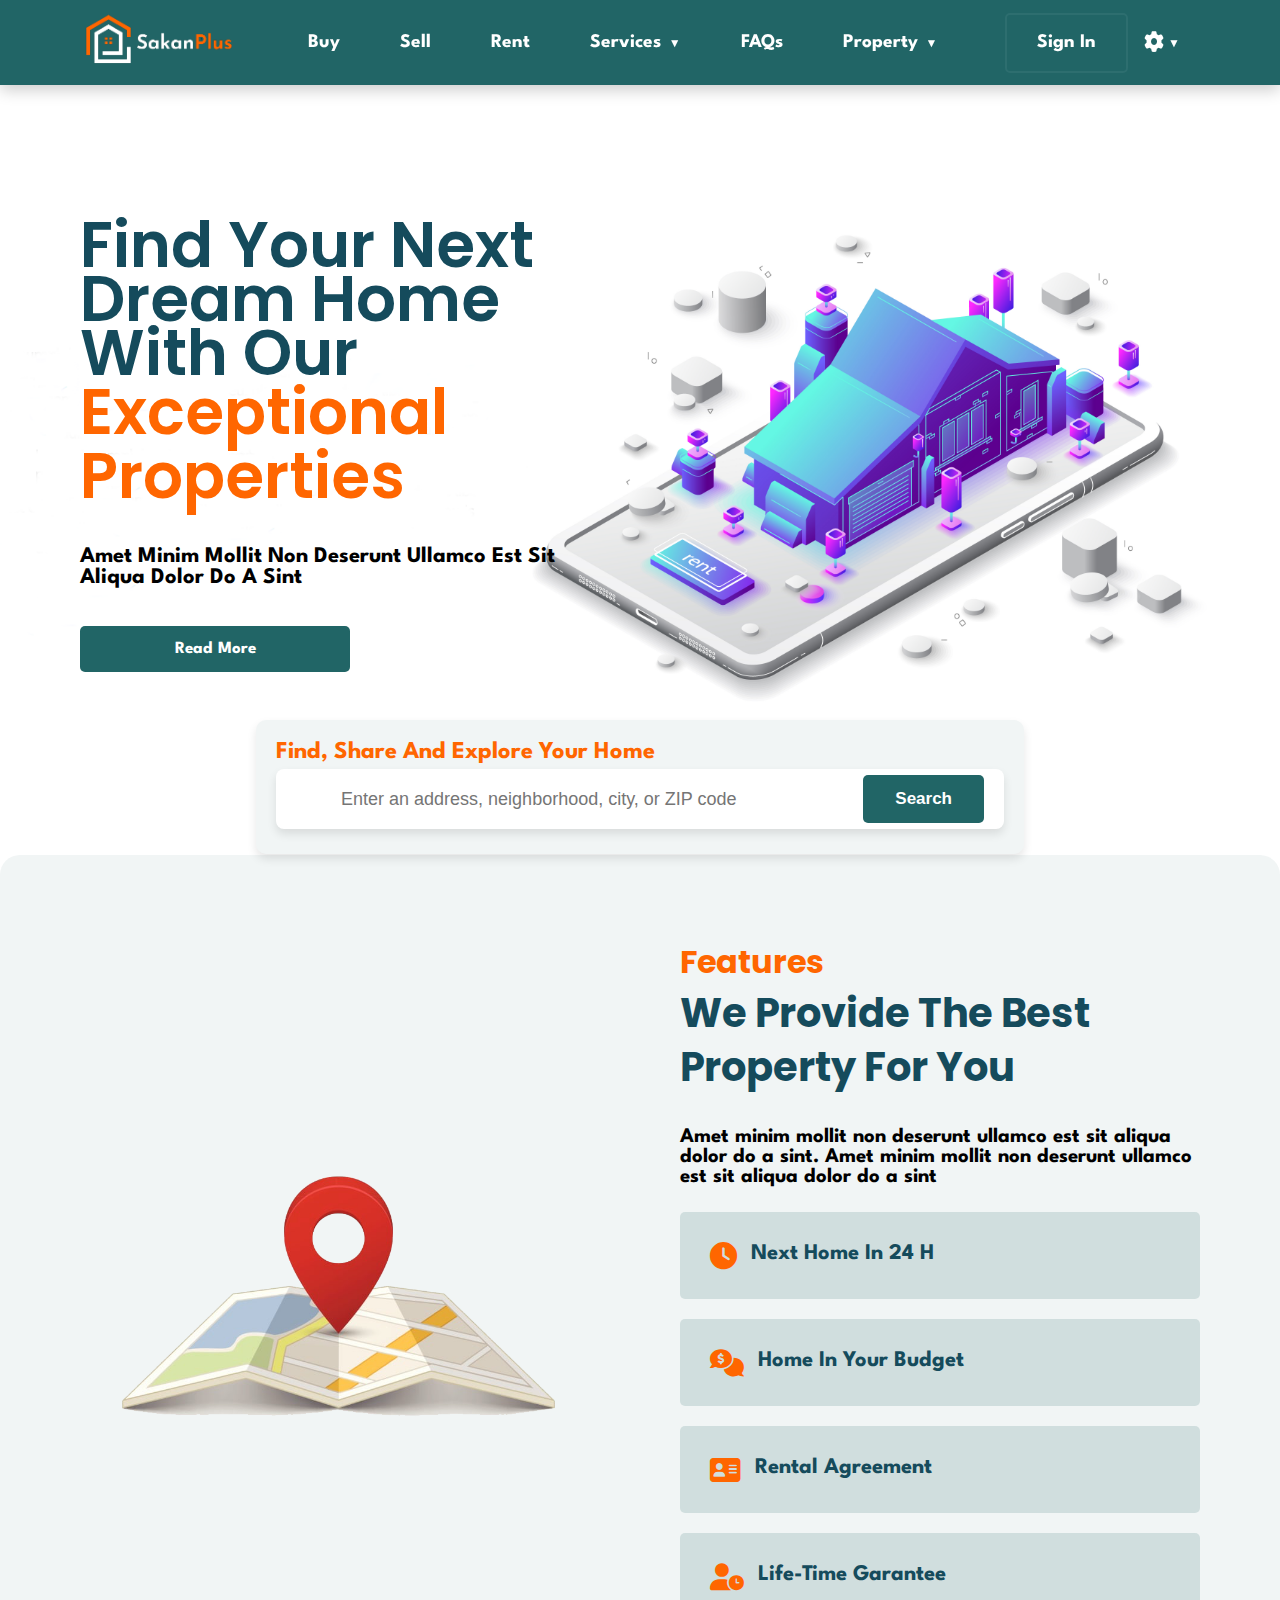
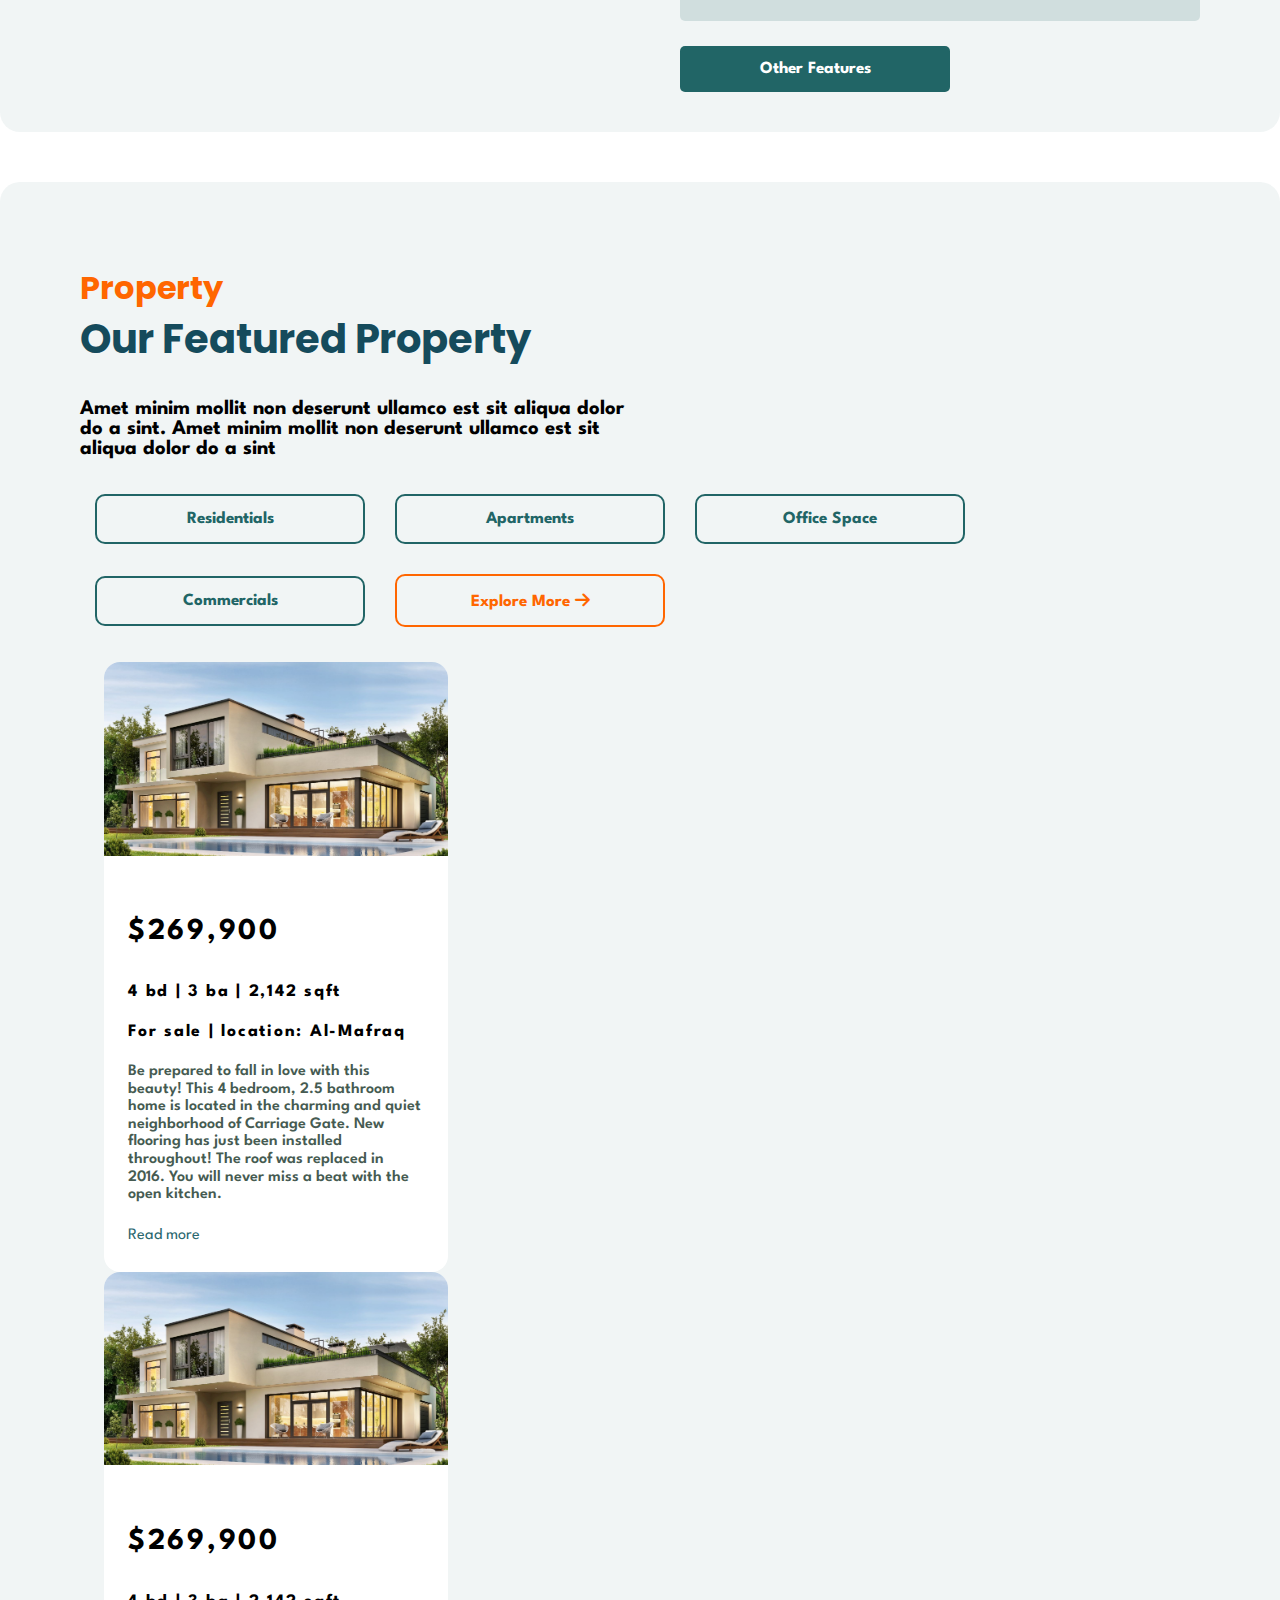
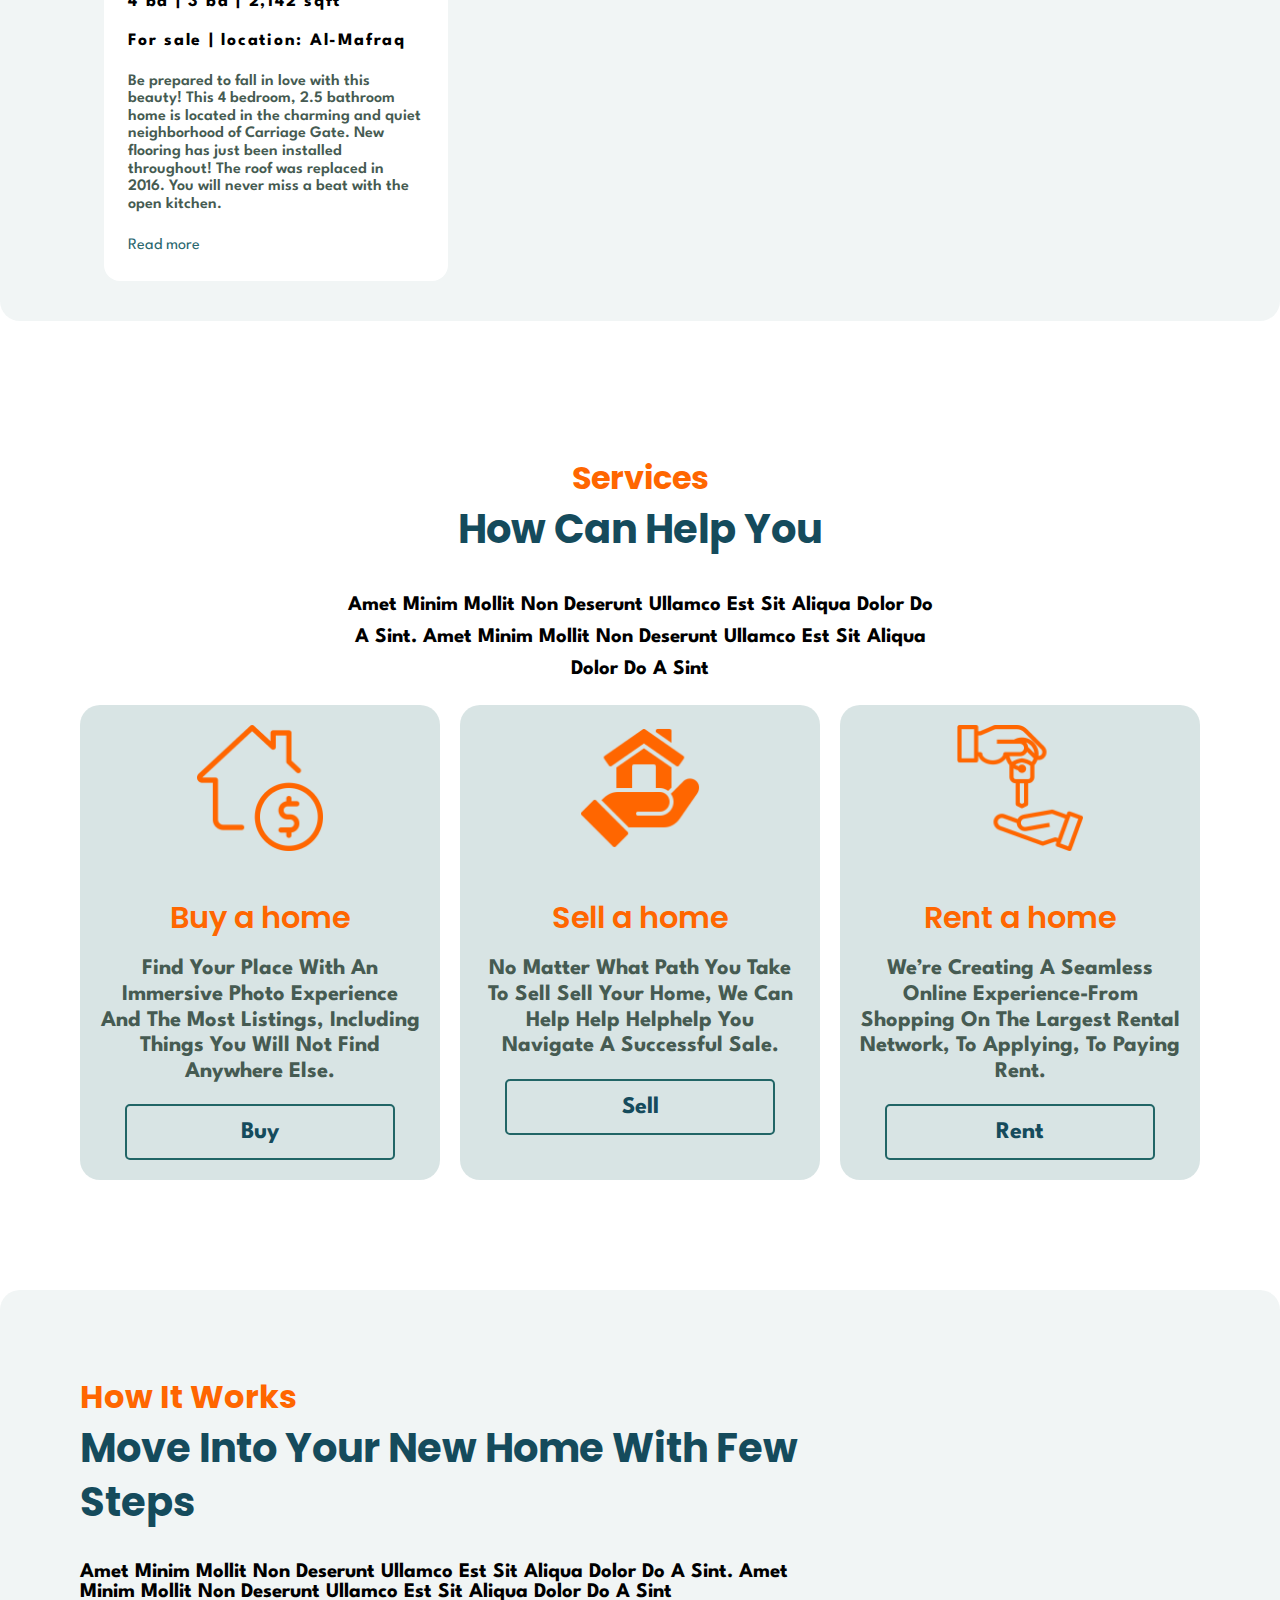
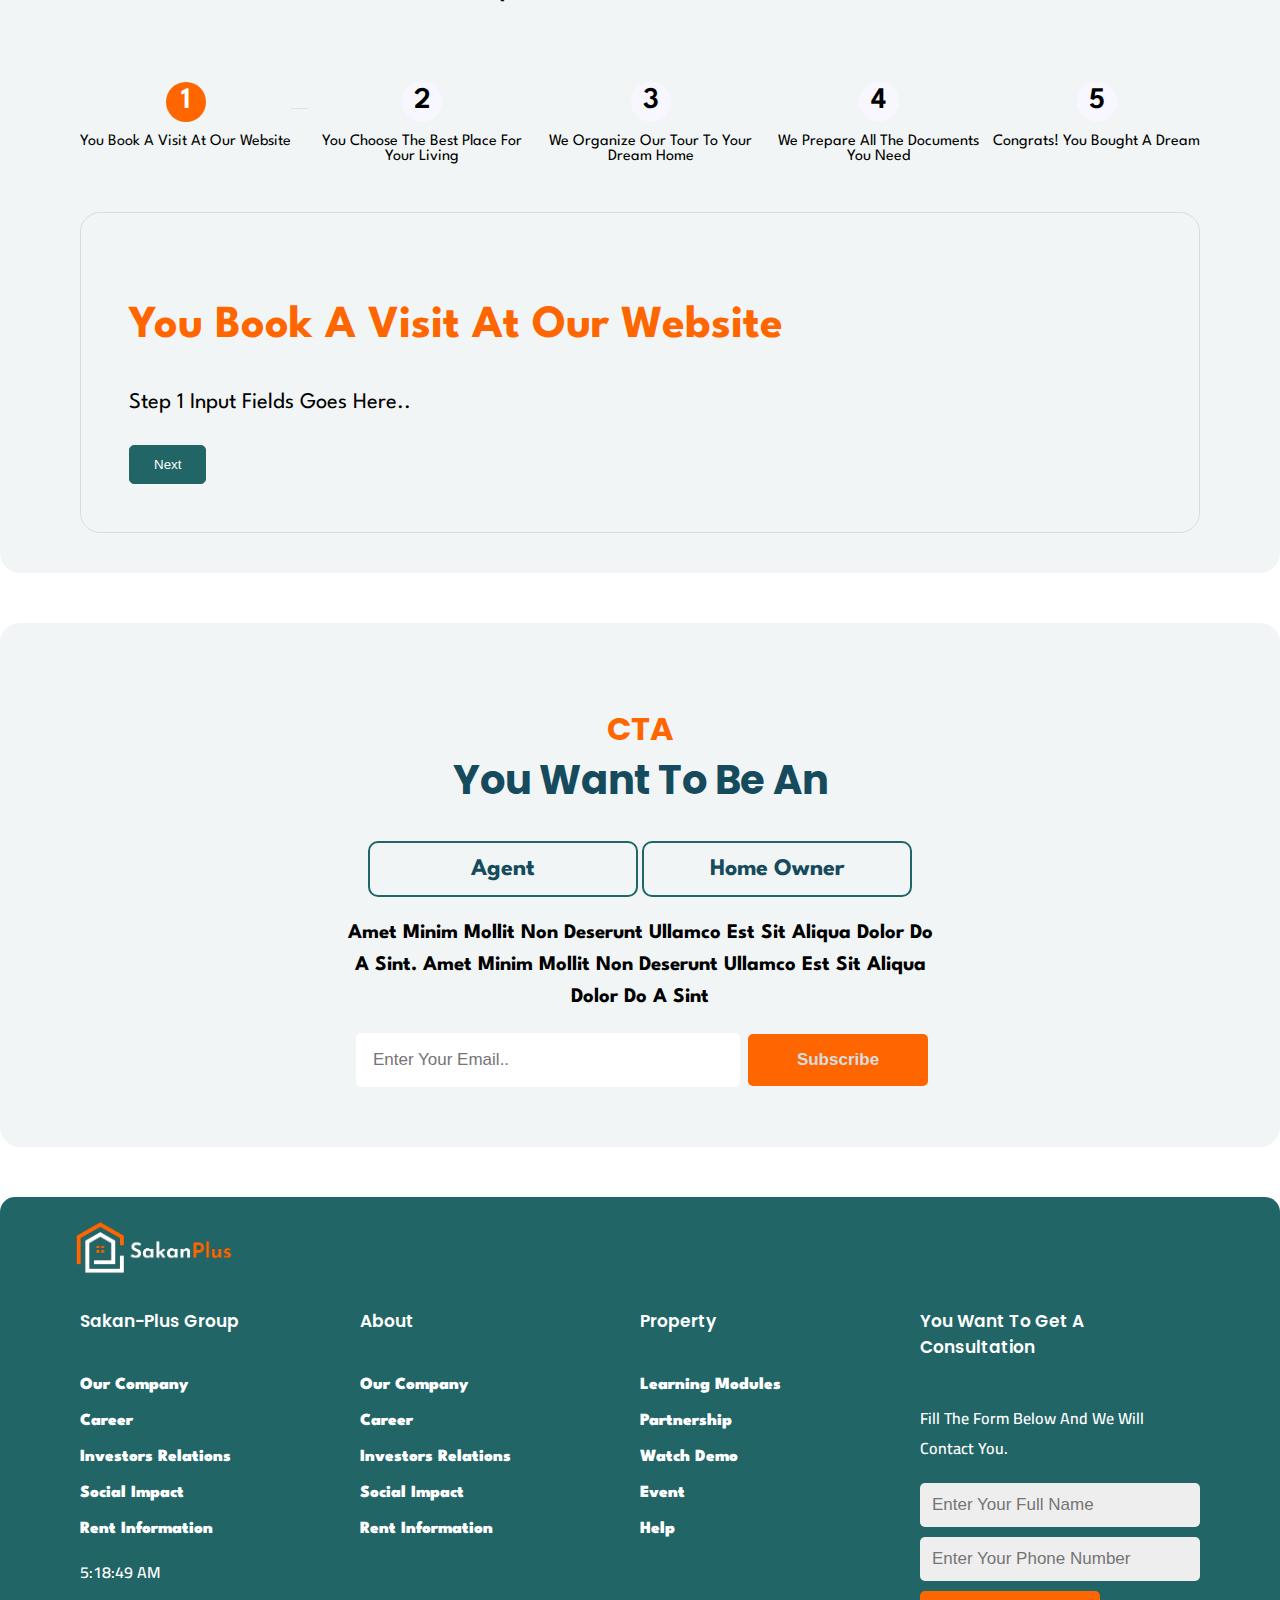
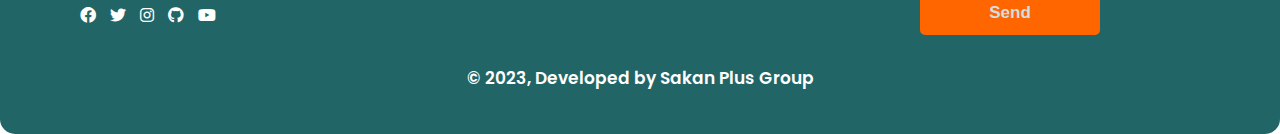
==== commit 218e7b31: "add part of code using menu icone for responsive" ====
--- a/index.html
+++ b/index.html
@@ -102,7 +102,7 @@
 
         <!-- navbar Section Begin -->
         <nav id="main-nav">
-            <ul>
+            <ul class="nav-list">
                 <li><a href="#">buy</a></li>
                 <li><a href="#">sell</a></li>
                 <li><a href="#">rent</a></li>
@@ -323,7 +323,7 @@
             <div class="sv-buy">
                 <img src="assets/icon-transaction-sakan-plus/loan-orange.png" alt="">
                 <h4>Sell a home</h4>
-                <p>No matter what path you take to sell your home, we can help you navigate a
+                <p>No matter what path you take to sell sell your home, we can help help helphelp you navigate a
                     successful sale.</p>
                 <a href="#">Sell</a>
             </div>
--- a/css/style.css
+++ b/css/style.css
@@ -475,9 +475,8 @@
 }
 
 .features-box {
+    flex-direction: column;
     display: flex;
-    justify-content: space-between;
-    align-items: flex-start;
     width: 100%;
     flex-wrap: wrap;
     margin: 15px 0;
@@ -487,31 +486,36 @@
 .bx-2,
 .bx-3,
 .bx-4 {
+
     background-color: #21656628;
-    width: 45%;
-    padding: 10px;
+    width: 100%;
+    padding: 20px;
     margin: 10px 0;
     border-radius: 5px;
     cursor: pointer;
 
 
+
+
 }
 
 .features-box i {
     color: var(--orangeColor);
-    font-size: 1.9vw;
+    font-size: 1.7rem;
     vertical-align: middle;
-
+    padding: 10px;
 
 }
 
 .features-box h6 {
-    font-size: 1.3vw;
+    font-size: 1.4rem;
     display: inline-block;
     text-transform: capitalize;
     font-weight: bold;
     color: var(--heroH2Color);
-    margin: 15px;
+    margin: 0;
+
+
 }
 
 .rft-side h2,
@@ -523,7 +527,7 @@
     color: var(--heroH2Color);
     font-weight: bold;
     font-family: var(--PoppinsFont);
-    font-size: 2.5vw;
+    font-size: 2.5rem;
     margin-top: 0;
 }
 
@@ -537,7 +541,7 @@
     color: var(--orangeColor);
     font-weight: bold;
     font-family: var(--PoppinsFont);
-    font-size: 2vw;
+    font-size: 2rem;
 }
 
 .rft-side h5,
@@ -546,7 +550,7 @@
 .works-txt h5,
 #cta h5 {
     margin: 0;
-    font-size: 1.4vw;
+    font-size: 1.3rem;
 }
 
 /* features Section End */
@@ -558,7 +562,6 @@
     padding: 40px;
     margin: 50px 0;
     border-radius: 20px;
-
 }
 
 .pro-container,
@@ -581,11 +584,12 @@
     justify-content: flex-start;
     align-items: center;
     margin: 20px 0;
+    flex-wrap: wrap;
 }
 
 .property-btn a,
 .cta-btn a {
-    width: 15%;
+    width: 30vh;
     text-decoration: none;
     font-size: 17px;
     background-color: var(--background-transparent);
@@ -594,7 +598,7 @@
     color: var(--backgroundMainColor);
     text-transform: capitalize;
     border: 2px solid var(--backgroundMainColor);
-    margin-right: 15px;
+    margin: 15px;
     font-weight: 700;
     text-align: center;
     transition: background 0.5s;
@@ -622,16 +626,18 @@
 
 /* XXXXXXXXXXXXXXXXXXXXXXXXXXXXXXXXXXXXXXXXXXXXXX */
 /* Cart Home Start */
-/* .articles {
+.articles {
     display: grid;
     max-width: 1200px;
     margin-inline: auto;
     padding-inline: 24px;
     grid-template-columns: repeat(auto-fill, minmax(320px, 1fr));
     cursor: pointer;
-    grid-gap: 24px;
+    grid-gap: 20px;
     align-items: stretch;
- 
+
+
+
 }
 
 .article-card {
@@ -646,7 +652,7 @@
     transform-origin: center;
     transition: all 0.4s ease-in-out;
     overflow: hidden;
- 
+
 
 }
 
@@ -656,10 +662,10 @@
     inset-inline: 0;
     cursor: pointer;
     content: "";
-} */
+}
 
 /* basic article elements styling */
-/* .article-card h2 {
+.article-card h2 {
 
     font-family: 'League Spartan', sans-serif;
     font-size: 1.9rem;
@@ -696,7 +702,7 @@
 
 .article-body {
     padding: 24px;
-   
+
 }
 
 .article-card a {
@@ -719,17 +725,17 @@
     opacity: var(--link-icon-opacity);
     transition: all 0.3s;
 }
- */
+
 /* using the has() relational pseudo selector to update our custom properties */
-/* .article-card:has(:hover, :focus) {
+.article-card:has(:hover, :focus) {
     --img-scale: 1.1;
     --title-color: #28666e;
     --link-icon-translate: 0;
     --link-icon-opacity: 1;
     box-shadow: rgba(0, 0, 0, 0.16) 0px 10px 36px 0px, rgba(0, 0, 0, 0.06) 0px 0px 0px 1px;
-} */
-
-/* .sr-only:not(:focus):not(:active) {
+}
+
+.sr-only:not(:focus):not(:active) {
     clip: rect(0 0 0 0);
     clip-path: inset(50%);
     height: 1px;
@@ -738,26 +744,14 @@
     white-space: nowrap;
     width: 1px;
 }
- */
-
-
-.articles{
-    display: grid;
-    max-width: 1200px;
-    margin-inline: auto;
-    padding-inline: 24px;
-    grid-template-columns: repeat(auto-fill, minmax(320px, 1fr));
-    cursor: pointer;
-    grid-gap: 24px;
-    align-items: stretch;
-    
-}
-
-
-
-
-
-  
+
+
+
+
+
+
+
+
 /* Cart Home End */
 /* property Section End */
 /* XXXXXXXXXXXXXXXXXXXXXXXXXXXXXXXXXXXXXXXXX */
@@ -780,7 +774,7 @@
     text-align: center;
     margin: 0 auto;
     width: 50%;
-    line-height: 4vh;
+    line-height: 2rem;
 }
 
 .sv-card {
@@ -809,7 +803,7 @@
     border: 2px solid var(--backgroundMainColor);
     color: var(--heroH2Color);
     font-weight: bold;
-    font-size: 1.5vw;
+    font-size: 1.5rem;
 }
 
 .sv-card .sv-buy a:hover {
@@ -819,7 +813,7 @@
 }
 
 #services .sv-card .sv-buy h4 {
-    font-size: 1.9vw;
+    font-size: 1.9rem;
     text-transform: none;
     font-weight: 600;
 
@@ -830,7 +824,7 @@
 }
 
 .sv-buy p {
-    font-size: 1.4vw;
+    font-size: 1.4rem;
     font-weight: bold;
     line-height: 1.6rem;
 }
@@ -853,7 +847,7 @@
 }
 
 .works-txt {
-    max-width: 65%;
+    width: 65%;
 }
 
 /*  */
@@ -893,6 +887,7 @@
 
 .mt-3 {
     margin-top: 2rem;
+    font-size: 1.4rem;
 }
 
 .d-none {
@@ -906,7 +901,9 @@
 }
 
 .font-normal {
-    font-weight: normal;
+    font-weight: bold;
+    color: var(--orangeColor);
+
 }
 
 ul.form-stepper {
@@ -1022,6 +1019,8 @@
 
 .form-stepper .form-stepper-completed .label {
     color: #0e9594 !important;
+    font-size: 1.4rem;
+    padding: 0 10px;
 }
 
 .form-stepper .form-stepper-completed .form-stepper-circle:hover {
@@ -1060,13 +1059,14 @@
 
 #cta input[type=email] {
     width: 30vw;
-    margin: 10px;
+    margin: 20px 4px;
     padding: 15px;
     border: 2px solid transparent;
     border-radius: 5px;
     background-color: var(--whiteColor);
     font-size: 17px;
     outline: none;
+
 }
 
 #cta button {
@@ -1085,7 +1085,7 @@
 
 .cta-btn a {
     display: inline-block;
-    margin-bottom: 10px;
+    margin-bottom: 20px;
 }
 
 #cta button:hover {
@@ -1315,7 +1315,7 @@
 
 /*scroll to top End*/
 
-@container card (min-width: 380px) {
+/* @container card (min-width: 380px) {
     .article-wrapper {
         display: grid;
         grid-template-columns: 100px 1fr;
@@ -1338,23 +1338,17 @@
         object-fit: cover;
     }
 }
-
+ */
 /* RESPONSIVE DESIGN Begin */
 
 @media (max-width: 1199px) {
-    #header {
-        padding: 15px 3% 15px 7%;
-        transition: .2s;
-
-    }
-
 
     #hero .hero-aside-block {
-        min-width: 50%;
+        width: 50%;
     }
 
     #hero h5 {
-        font-size: 16px;
+        font-size: 1.5vw;
     }
 
     #hero h1 {
@@ -1363,108 +1357,60 @@
 
     #hero .hero-aside-block a {
         width: 50%;
-
     }
 }
 
 @media (max-width: 991px) {
+    #main-nav a {
+        padding: 10px 20px;
+    }
+
+    #hero-search {
+        position: relative;
+        top: 0;
+        left: 0;
+        width: 80%;
+        margin: 0 auto;
+    }
 
     #header {
-        padding: 15px 1%;
-
-    }
-
-    .navbar .navbar-list li,
-    .header-btn a {
-        padding: 0 10px;
-    }
+        padding: 15px 3%;
+
+    }
+
 
     #hero .hero-aside-block {
-        min-width: 60%;
-    }
-
+        max-width: 70%;
+    }
+
+    #features .lft-side,
+    .rft-side {
+        margin: 0;
+    }
 
 
 }
 
 @media screen and (max-width: 960px) {
-    article {
-        container: card/inline-size;
-    }
 
     .article-body p {
         display: none;
     }
 }
 
+
+
 @media (max-width: 768px) {
-    #header {
-        padding: 5px 2%;
-        flex-wrap: wrap;
-
-    }
-
-    .navbar .navbar-list li,
-    .header-btn a {
-        padding: 0 5px;
-    }
-
-    .navbar .navbar-list li a {
-        padding: 5px;
-    }
-
-    #hero .hero-aside-block {
-        max-width: 70%;
-
-    }
-
-
-    #hero h2 {
-        font-size: 4.5vw;
-
-    }
-
-    #hero h5 {
-
-        font-size: 15px;
-    }
-
-    #hero h1 {
-
-        font-size: 3.5vw;
-    }
-
-
-
-}
-
-@media (max-width: 640px) {
-    #header {
-        padding: 18px 3%;
-        transition: .2s;
-
-    }
+
 
 
     #menu-icon {
         display: block;
-    }
-
-    .navbar .navbar-list li a {
-        color: var(--darkFont);
-        font-weight: 600;
-        font-size: 16px;
-        font-family: 'Poppins', sans-serif;
-    }
-
-    .navbar .navbar-list li a:hover::after,
-    .navbar .navbar-list li .active::after {
-        width: 0;
-    }
-
-
-    .navbar .navbar-list {
-
+
+    }
+
+
+    #main-nav .nav-list {
         position: absolute;
         top: -800px;
         left: 0;
@@ -1474,22 +1420,54 @@
         background-color: #b9bcc7ad;
         transition: all .50s ease;
         text-align: left;
-
-    }
-
-    .navbar .navbar-list a {
+        overflow: auto;
+
+    }
+
+    #main-nav .nav-list a {
         display: block;
         padding: 1rem;
-        margin: 0.8rem;
-        color: var(--darkFont);
-    }
-
-    .navbar .open {
+
+    }
+
+    #main-nav .nav-list.open {
         top: 100%;
     }
 
     .header__logo {
-        padding-left: 50px;
+        padding-left: 10px;
+    }
+
+
+    #hero .hero-aside-block {
+        padding: 0 30px;
+
+
+    }
+
+    #hero .hero-aside-block a {
+        width: 25vh;
+    }
+
+    #features {
+        display: block;
+    }
+
+    .rft-side,
+    .lft-side {
+        width: 100%;
+    }
+
+    .property-text h5,
+    #services h5,
+    #cta h5,
+    .works-txt {
+        width: 100%;
+    }
+
+    #features .lft-side {
+        width: 100%;
+
     }
 
     .ft-ma-space .col {
@@ -1498,26 +1476,27 @@
     }
 
 
+
+
 }
 
 @media (max-width: 500px) {
-    .header__logo {
-        padding-left: 0px;
-        margin-left: 0px;
-    }
+
 
     #hero {
         background-position: top 25% right 13%;
         padding: 0 30px;
+
     }
 
     #hero .hero-aside-block {
-        max-width: 100%;
+        width: 100%;
+        padding: 0;
 
     }
 
     #hero h2 {
-        font-size: 6.5vw;
+        font-size: 2rem;
         line-height: 40px;
     }
 
@@ -1526,14 +1505,33 @@
     }
 
     #hero h1 {
-        font-size: 4.5vw;
+
+        font-size: 2rem;
         line-height: 40px;
     }
 
-    .hero-aside-block a {
-        width: 25vh;
-        padding: 10px 20px;
-    }
+    #works {
+
+        padding: 40px 0;
+    }
+
+    .font-normal {
+        font-size: 1.4rem;
+    }
+
+    #cta input[type=email],
+    #cta button {
+        text-align: center;
+        display: block;
+        width: 100%;
+    }
+
+    #property .property-btn a,
+    .cta-btn a {
+        width: 100%;
+    }
+
+
 
     .ft-ma-logo {
         padding-left: 10px;
@@ -1550,11 +1548,56 @@
     }
 }
 
-@media (max-width: 375px) {
-    .hero-aside-block a {
-        width: 15vh;
-        padding: 10px 10px;
-    }
+@media (max-width: 360px) {
+    #hero {
+        background-color: var(--navHoverColor);
+        background-image: none;
+    }
+
+    .nav-btn .drop-btn .fa,
+    span,
+    .nav-btn .drop-btn span,
+    .nav-btn,
+    #hero-search,
+    .works-container ul li:after {
+        display: none;
+    }
+
+    #menu-icon {
+        position: absolute;
+        right: 0;
+    }
+
+    #hero-search .button {
+        padding: 5px 10px;
+    }
+
+    #works {
+        text-align: center;
+    }
+
+    .works-container ul {
+        display: block;
+        text-align: center;
+
+    }
+
+    #hero,
+    #services,
+    .sv-card,
+    #property,
+    .pro-container,
+    #hero-search,
+    .hero-aside-block,
+    .works-container,
+    #features {
+
+        margin: 20px auto;
+        padding: 5px;
+        flex-direction: column;
+    }
+
+
 
 
 }
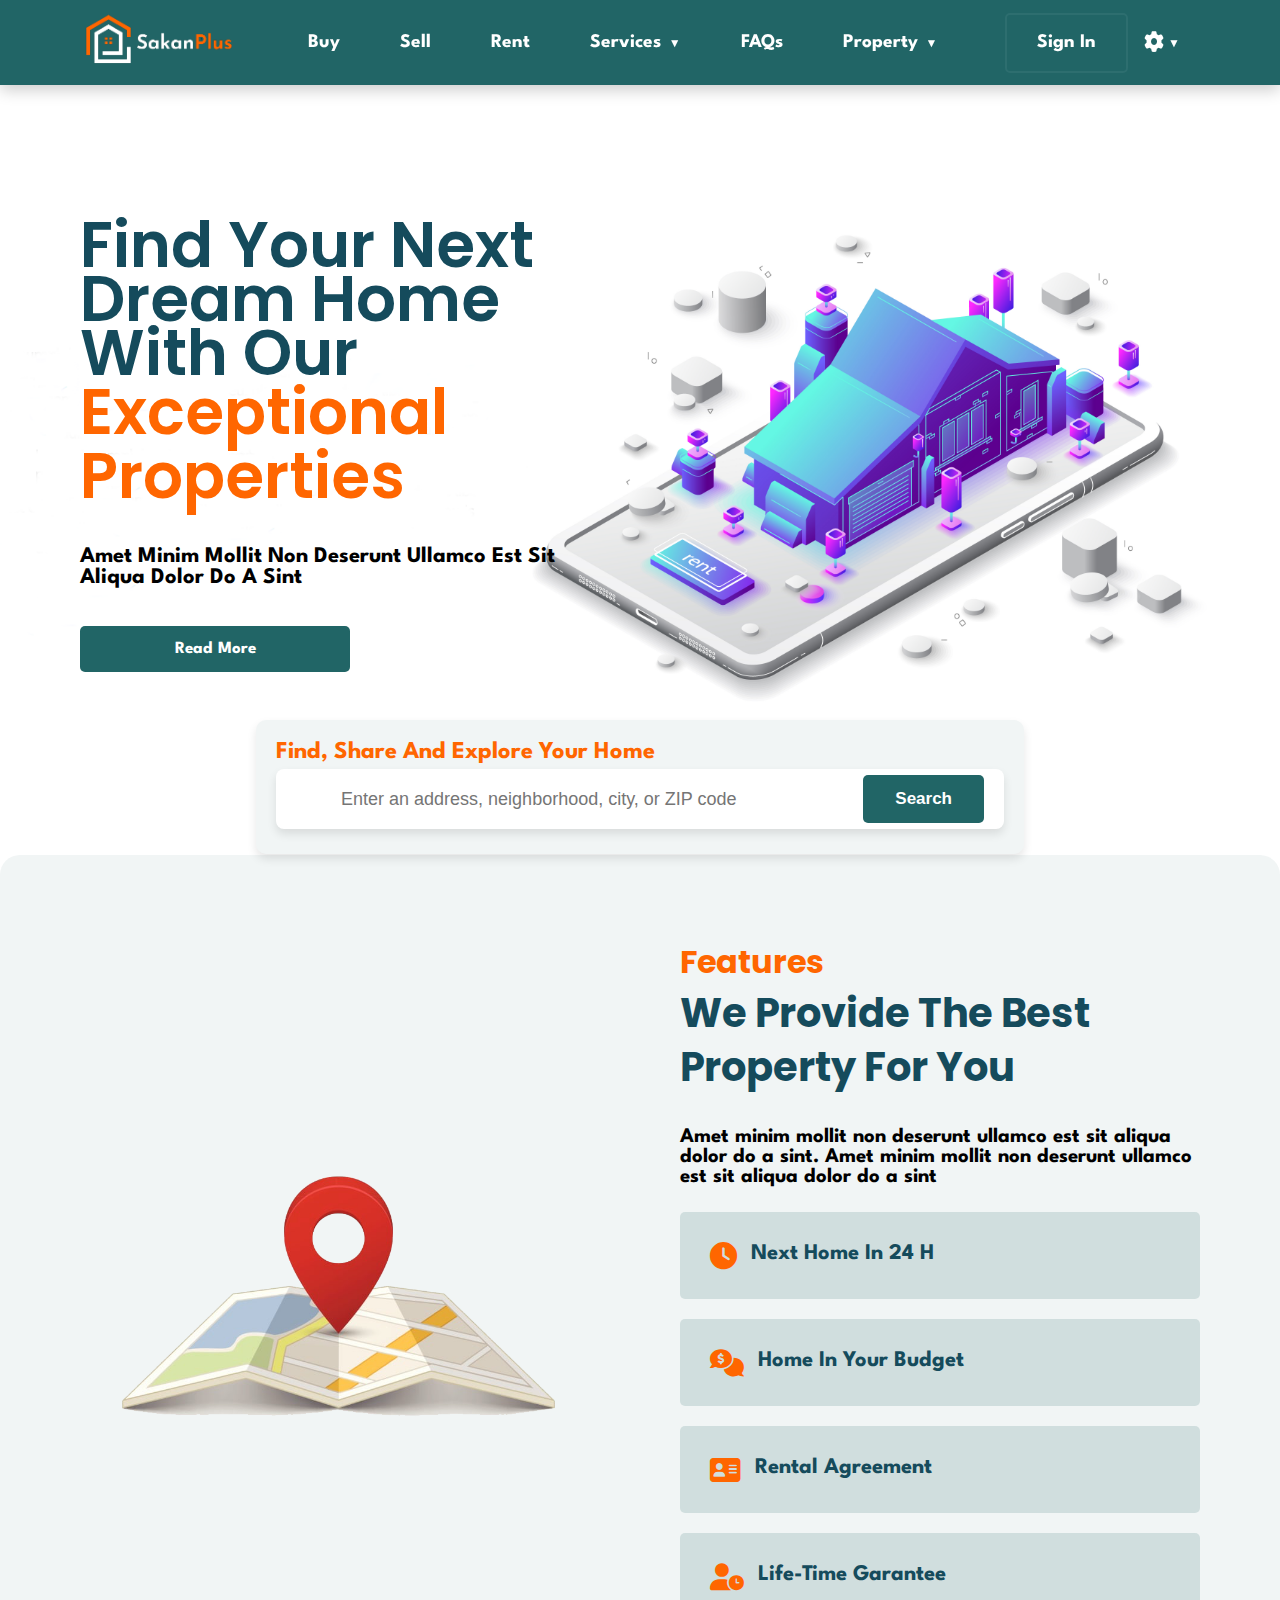
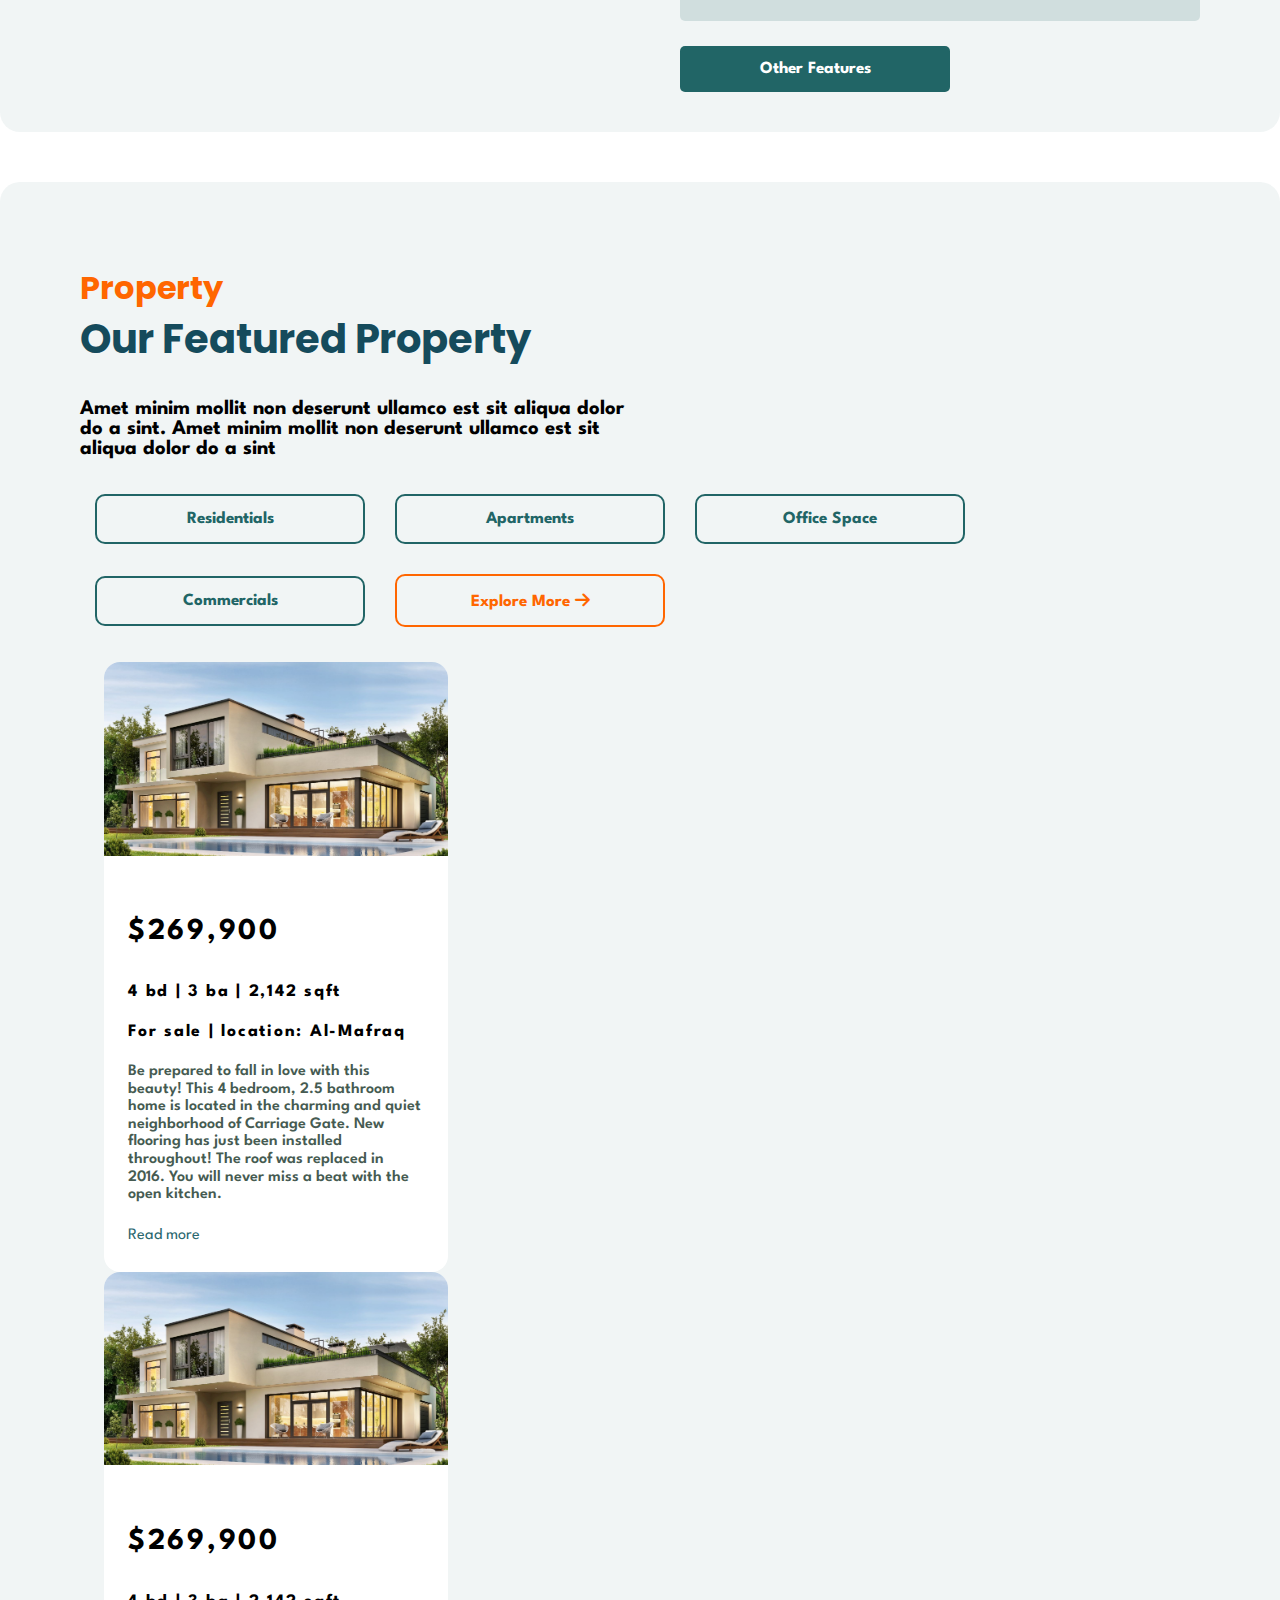
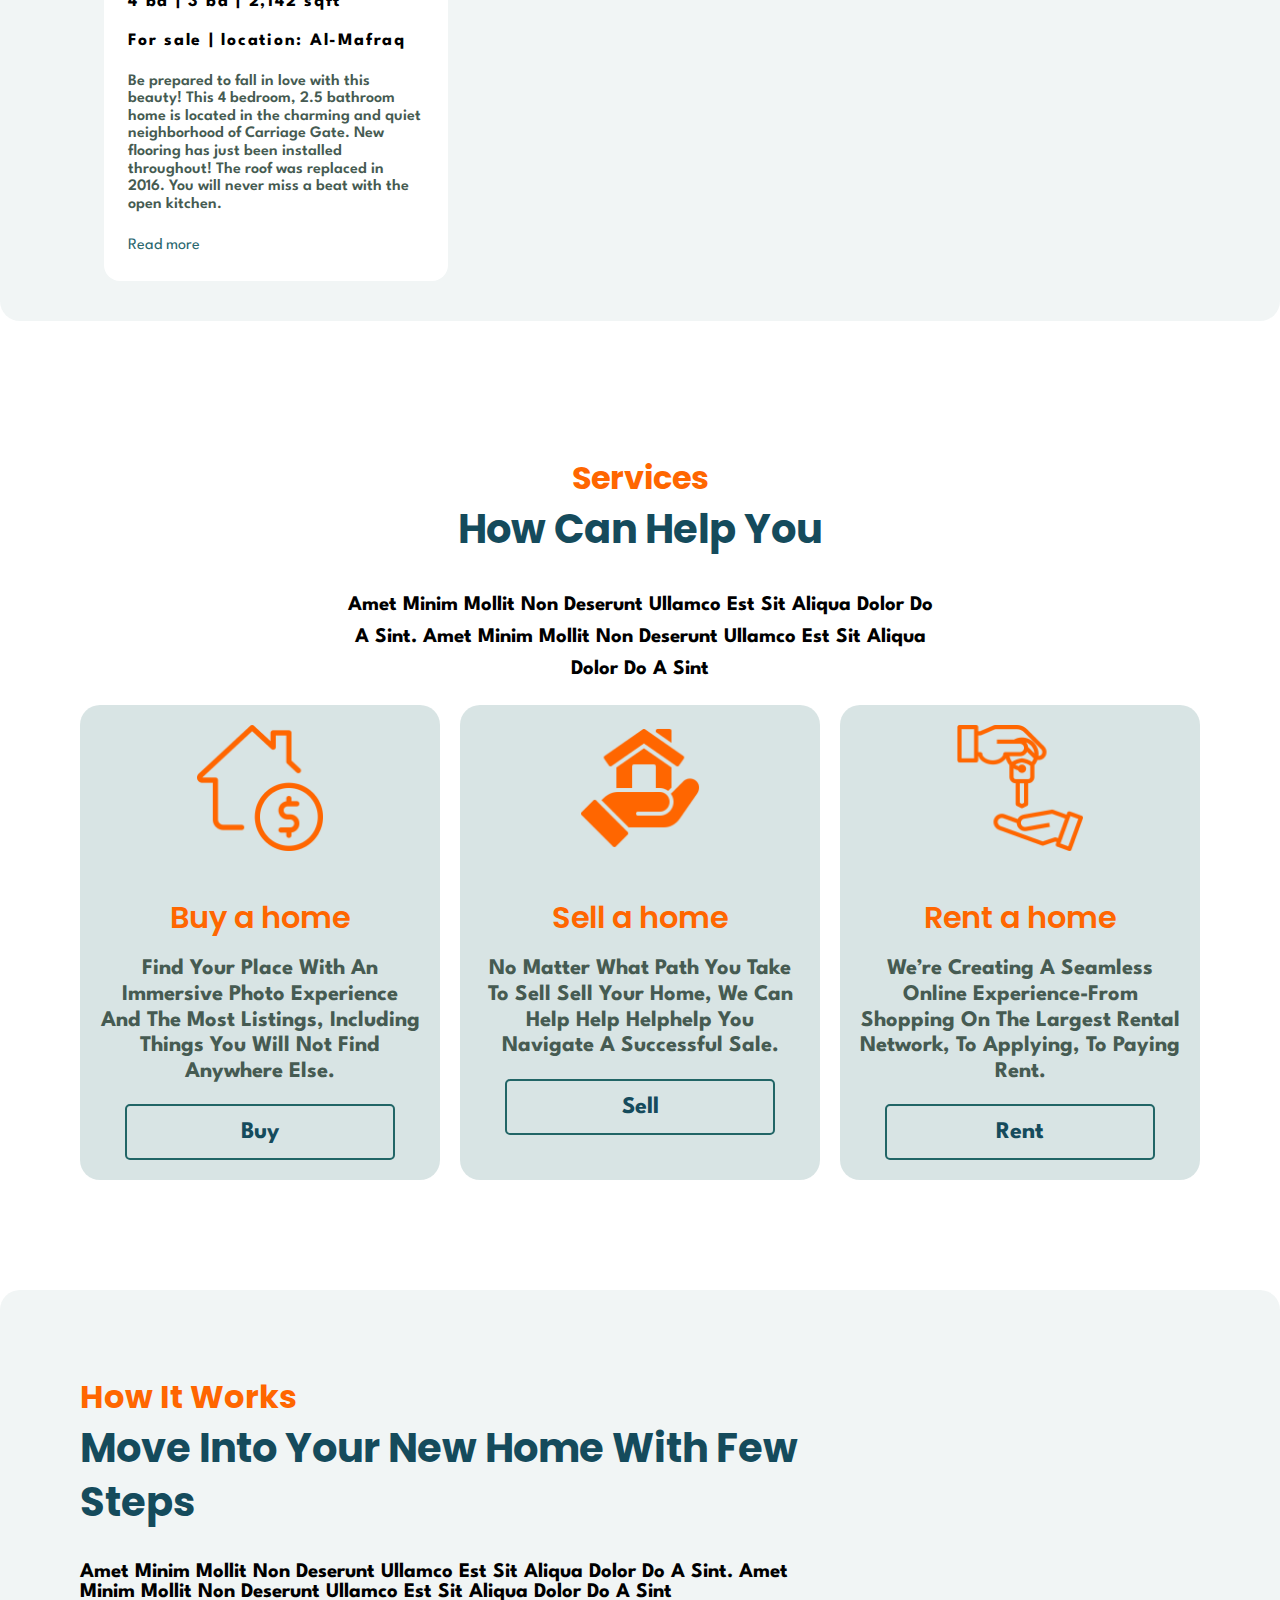
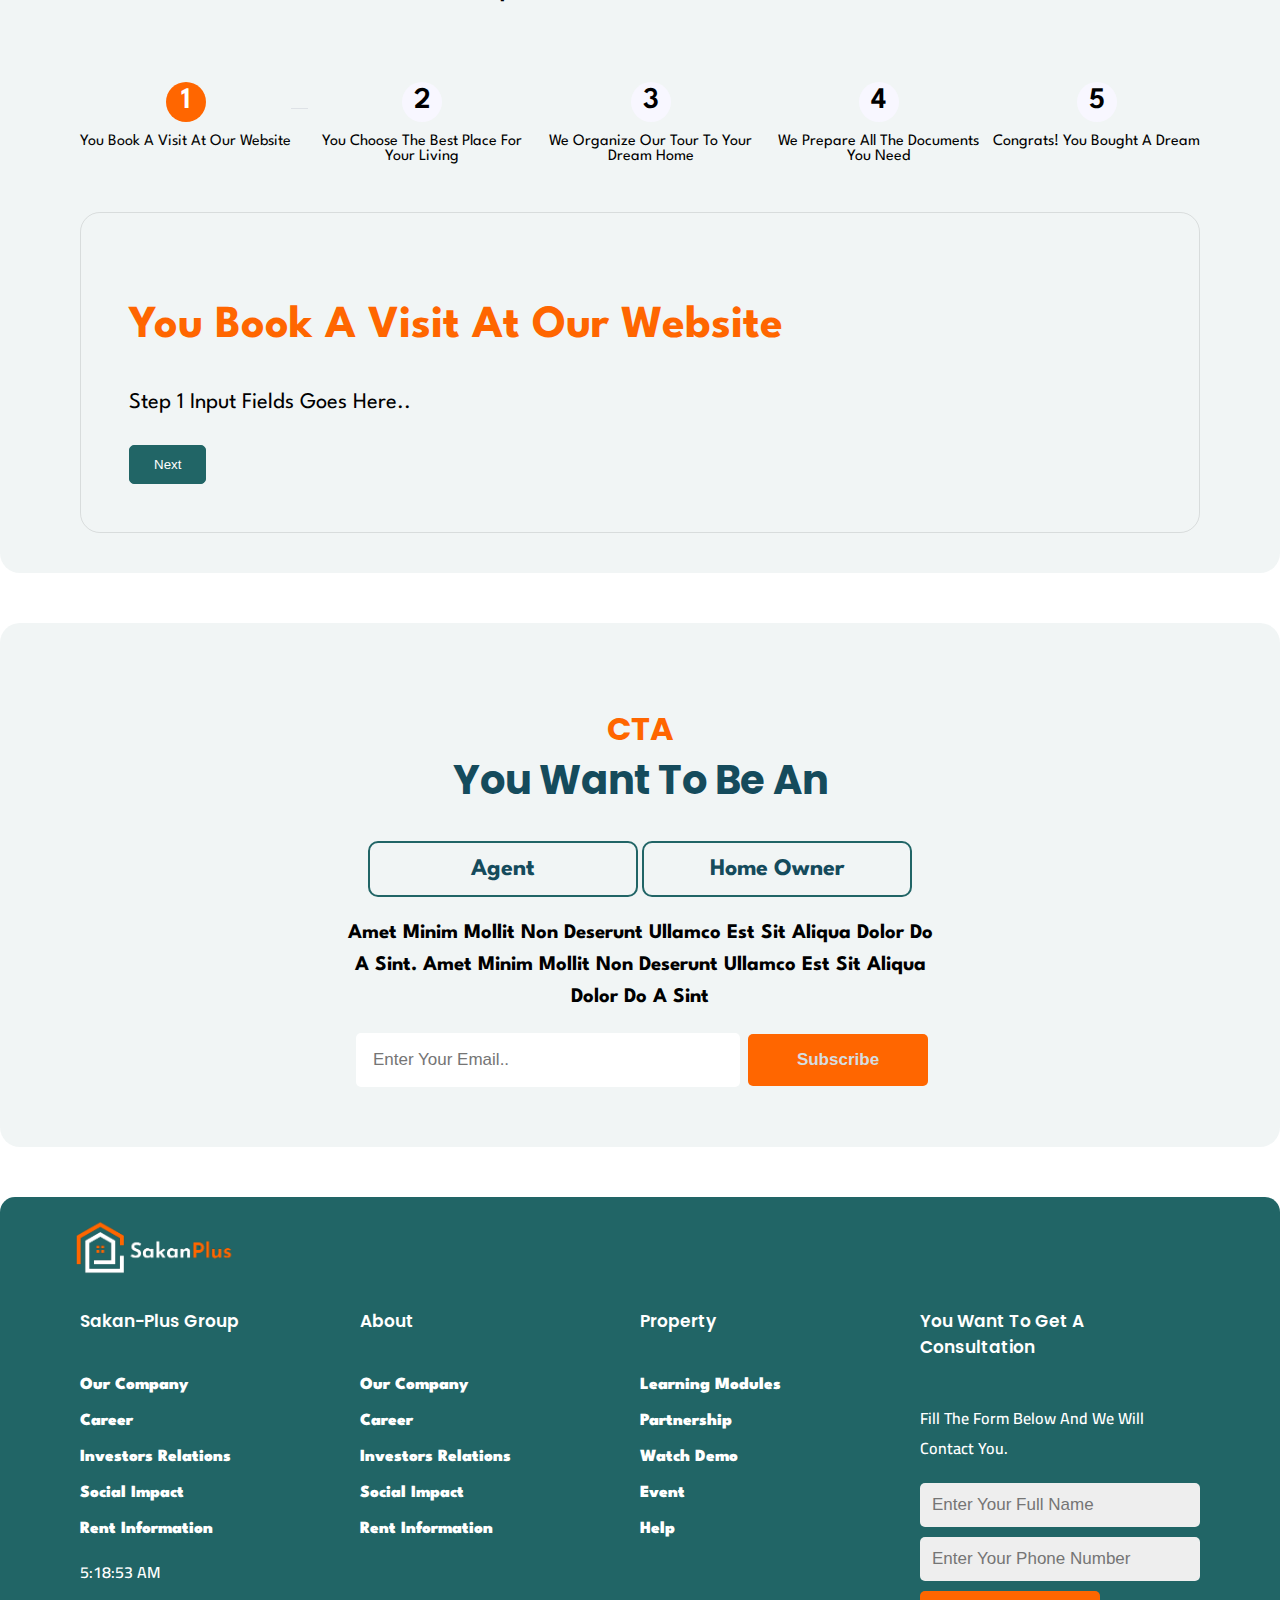
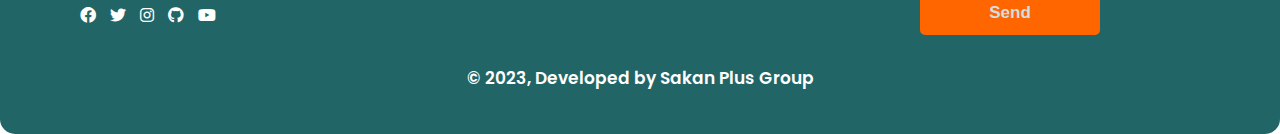
==== commit 32606a39: "update index file and exchange some command" ====
--- a/index.html
+++ b/index.html
@@ -71,8 +71,9 @@
 
     <!-- wpf loader Two -->
     <div id="wpf-loader-two">
-        <span class="loader-title">Sakan<span>Plus</span>®</span>
-        <div id="loader"></div>
+        <div class="wpf-loader-two-inner">
+            <span>S</span>
+        </div>
     </div>
     <!-- / wpf loader Two -->
 
@@ -103,7 +104,7 @@
         <!-- navbar Section Begin -->
         <nav id="main-nav">
             <ul class="nav-list">
-                <li><a href="#">buy</a></li>
+                <li><a href="Buy.html">buy</a></li>
                 <li><a href="#">sell</a></li>
                 <li><a href="#">rent</a></li>
                 <li>
@@ -152,7 +153,7 @@
         </nav>
         <!-- navbar Section End -->
         <div class="nav-btn">
-            <a href="signIn.html" class="sign-btn">sign in</a>
+            <a href="signIn.html" class="sign-btn" onclick="showLogin()">sign in</a>
             <li>
                 <a href="javascript:void(0);" onclick="language()" class="drop-btn">
                     <i class="fa fa-gear"></i>
@@ -185,6 +186,7 @@
     <section id="hero-search">
         <h1>Find, share and explore your home</h1>
         <div class="input-box">
+
             <i class="uil uil-search"></i>
             <input type="text" placeholder="Enter an address, neighborhood, city, or ZIP code" />
             <button class="button">Search</button>
@@ -549,26 +551,6 @@
         </div>
     </footer>
 
-
-
-
-
-
-
-
-
-
-
-
-
-
-
-
-
-
-
-
-
     <!-- js file link -->
     <script src="./js/index.js"></script>
 </body>
--- a/css/style.css
+++ b/css/style.css
@@ -1221,6 +1221,354 @@
 }
 
 /* footer section End */
+/*  */
+
+.con-log-bdy {
+    display: flex;
+    background-color: #f6f5f74d;
+    justify-content: center;
+    align-items: center;
+    flex-direction: column;
+    font-family: "Poppins", sans-serif;
+    overflow: hidden;
+    height: 100vh;
+    /*    background-color: #cce4e433; */
+}
+
+.container h1 {
+    font-weight: 700;
+    letter-spacing: -1.5px;
+    margin: 0;
+    margin-bottom: 15px;
+    color: var(--heroH2Color);
+}
+
+.container h1.title {
+    color: var(--whiteColor);
+    font-size: 45px;
+    line-height: 45px;
+    margin: 0;
+    text-shadow: 0 0 10px rgba(16, 64, 74, 0.5);
+}
+
+.container p {
+    color: var(--whiteColor);
+    font-size: 14px;
+    font-weight: 100;
+    line-height: 20px;
+    letter-spacing: 0.5px;
+    margin: 20px 0 30px;
+    text-shadow: 0 0 10px rgba(16, 64, 74, 0.5);
+}
+
+.container span {
+    font-size: 14px;
+    margin-top: 25px;
+}
+
+.container a {
+    color: #333;
+    font-size: 14px;
+    text-decoration: none;
+    margin: 15px 0;
+    transition: 0.3s ease-in-out;
+}
+
+.container a:hover {
+    color: #4bb6b7;
+}
+
+.content {
+    display: flex;
+    width: 100%;
+    height: 50px;
+    align-items: center;
+    justify-content: space-around;
+}
+
+.content .checkbox {
+    display: flex;
+    align-items: center;
+    justify-content: center;
+}
+
+.content input {
+    accent-color: #333;
+    width: 12px;
+    height: 12px;
+}
+
+.content label {
+    font-size: 14px;
+    user-select: none;
+    padding-left: 5px;
+
+}
+
+.container button {
+    position: relative;
+    border-radius: 20px;
+    border: 1px solid var(--orangeColor);
+    background-color: var(--orangeColor);
+    color: #fff;
+    font-size: 15px;
+    font-weight: 700;
+    margin: 10px;
+    padding: 12px 80px;
+    letter-spacing: 1px;
+    text-transform: capitalize;
+    transition: 0.3s ease-in-out;
+}
+
+.container button:hover {
+    letter-spacing: 3px;
+}
+
+.container button:active {
+    transform: scale(0.95);
+}
+
+.container button:focus {
+    outline: none;
+}
+
+.container button.ghost {
+    background-color: rgba(225, 225, 225, 0.2);
+    border: 2px solid #fff;
+    color: #fff;
+}
+
+.container button.ghost i {
+    position: absolute;
+    opacity: 0;
+    transition: 0.3s ease-in-out;
+}
+
+.container button.ghost i.register {
+    right: 70px;
+}
+
+.container button.ghost i.login {
+    left: 70px;
+}
+
+.container button.ghost:hover i.register {
+    right: 40px;
+    opacity: 1;
+}
+
+.container button.ghost:hover i.login {
+    left: 40px;
+    opacity: 1;
+}
+
+.container form {
+    background-color: #fff;
+    display: flex;
+    align-items: center;
+    justify-content: center;
+    flex-direction: column;
+    padding: 0 50px;
+    height: 100%;
+    text-align: center;
+}
+
+.container input {
+    background-color: #eee;
+    border-radius: 10px;
+    border: none;
+    padding: 12px 15px;
+    margin: 8px 0;
+    width: 100%;
+}
+
+.container {
+    background-color: #fff;
+    border-radius: 25px;
+    box-shadow: 0 14px 28px rgba(0, 0, 0, 0.25), 0 10px 10px rgba(0, 0, 0, 0.22);
+    position: relative;
+    overflow: hidden;
+    width: 768px;
+    max-width: 100%;
+    min-height: 500px;
+}
+
+.form-container {
+    position: absolute;
+    top: 0;
+    height: 100%;
+    transition: all 0.6s ease-in-out;
+}
+
+.login-container {
+    left: 0;
+    width: 50%;
+    z-index: 2;
+}
+
+.container.right-panel-active .login-container {
+    transform: translateX(100%);
+}
+
+.register-container {
+    left: 0;
+    width: 50%;
+    opacity: 0;
+    z-index: 1;
+}
+
+.container.right-panel-active .register-container {
+    transform: translateX(100%);
+    opacity: 1;
+    z-index: 5;
+    animation: show 0.6s;
+}
+
+@keyframes show {
+
+    0%,
+    49.99% {
+        opacity: 0;
+        z-index: 1;
+    }
+
+    50%,
+    100% {
+        opacity: 1;
+        z-index: 5;
+    }
+}
+
+.overlay-container {
+    position: absolute;
+    top: 0;
+    left: 50%;
+    width: 50%;
+    height: 100%;
+    overflow: hidden;
+    transition: transform 0.6s ease-in-out;
+    z-index: 100;
+}
+
+.container.right-panel-active .overlay-container {
+    transform: translate(-100%);
+}
+
+.overlay {
+    background-image: url('image/image.gif');
+    background-repeat: no-repeat;
+    background-size: cover;
+    background-position: 0 0;
+    color: #fff;
+    position: relative;
+    left: -100%;
+    height: 100%;
+    width: 200%;
+    transform: translateX(0);
+    transition: transform 0.6s ease-in-out;
+}
+
+.overlay::before {
+    content: "";
+    position: absolute;
+    left: 0;
+    right: 0;
+    top: 0;
+    bottom: 0;
+    background-color: var(--backgroundMainColor);
+
+}
+
+.container.right-panel-active .overlay {
+    transform: translateX(50%);
+}
+
+.overlay-panel {
+    position: absolute;
+    display: flex;
+    align-items: center;
+    justify-content: center;
+    flex-direction: column;
+    padding: 0 40px;
+    text-align: center;
+    top: 0;
+    height: 100%;
+    width: 50%;
+    transform: translateX(0);
+    transition: transform 0.6s ease-in-out;
+}
+
+.overlay-left {
+    transform: translateX(-20%);
+}
+
+.container.right-panel-active .overlay-left {
+    transform: translateX(0);
+}
+
+.overlay-right {
+    right: 0;
+    transform: translateX(0);
+}
+
+.container.right-panel-active .overlay-right {
+    transform: translateX(20%);
+}
+
+.social-container {
+    margin: 20px 0;
+}
+
+.social-container a {
+    border: 1px solid #dddddd;
+    border-radius: 50%;
+    display: inline-flex;
+    justify-content: center;
+    align-items: center;
+    margin: 0 5px;
+    height: 40px;
+    width: 40px;
+    transition: 0.3s ease-in-out;
+}
+
+.social-container a:hover {
+    border: 1px solid #4bb6b7;
+}
+
+/* Buy Page Begin */
+
+
+
+
+
+
+
+
+
+
+
+
+
+
+
+
+/* Buy Page End */
+
+
+
+
+
+
+
+
+
+
+
+
+
+
+
+
 
 /* XXXXXXXXXXXXXXXXXXXXXXXXXXXXXXXXXXXXXXX */
 /* section loader Begin*/
@@ -1234,57 +1582,33 @@
     width: 100%;
     z-index: 99999;
     background-color: var(--backgroundMainColor);
-}
-
-#wpf-loader-two .loader-title {
-    color: var(--whiteColor);
-    font-size: 2.5em;
-    font-weight: 600;
+   
+}
+
+
+#wpf-loader-two .wpf-loader-two-inner {
+    border: 10px solid var(--whiteColor);
+    border-radius: 50%;
+    height: 100px;
+    left: 46%;
     position: absolute;
-    left: 41%;
-    top: 30%;
-    font-family: var(--PoppinsFont);
-}
-
-#wpf-loader-two .loader-title span {
-    color: var(--orangeColor);
-}
-
-#loader {
-    position: absolute;
-    left: 50%;
-    top: 55%;
-    z-index: 1;
-    width: 120px;
-    height: 120px;
-    margin: -76px 0 0 -76px;
-    border: 16px solid var(--whiteColor);
-    border-radius: 50%;
-    border-top: 16px solid var(--orangeColor);
+    top: 40%;
+    width: 100px;
+    text-align: center;
+    border-top: 10px solid var(--orangeColor);
+    border-bottom: 10px solid var(--orangeColor);
     -webkit-animation: spin 2s linear infinite;
     animation: spin 2s linear infinite;
-}
-
-@-webkit-keyframes spin {
-    0% {
-        -webkit-transform: rotate(0deg);
-    }
-
-    100% {
-        -webkit-transform: rotate(360deg);
-    }
-}
-
-@keyframes spin {
-
-    0% {
-        transform: rotate(0deg);
-    }
-
-    100% {
-        transform: rotate(360deg);
-    }
-}
+    
+  }
+
+  #wpf-loader-two .wpf-loader-two-inner span {
+    color: #fff;
+    display: inline-block;
+    margin-top: 42%;
+  
+  }
+
 
 /* section loader End*/
 
@@ -1548,7 +1872,7 @@
     }
 }
 
-@media (max-width: 360px) {
+@media (max-width: 375px) {
     #hero {
         background-color: var(--navHoverColor);
         background-image: none;
